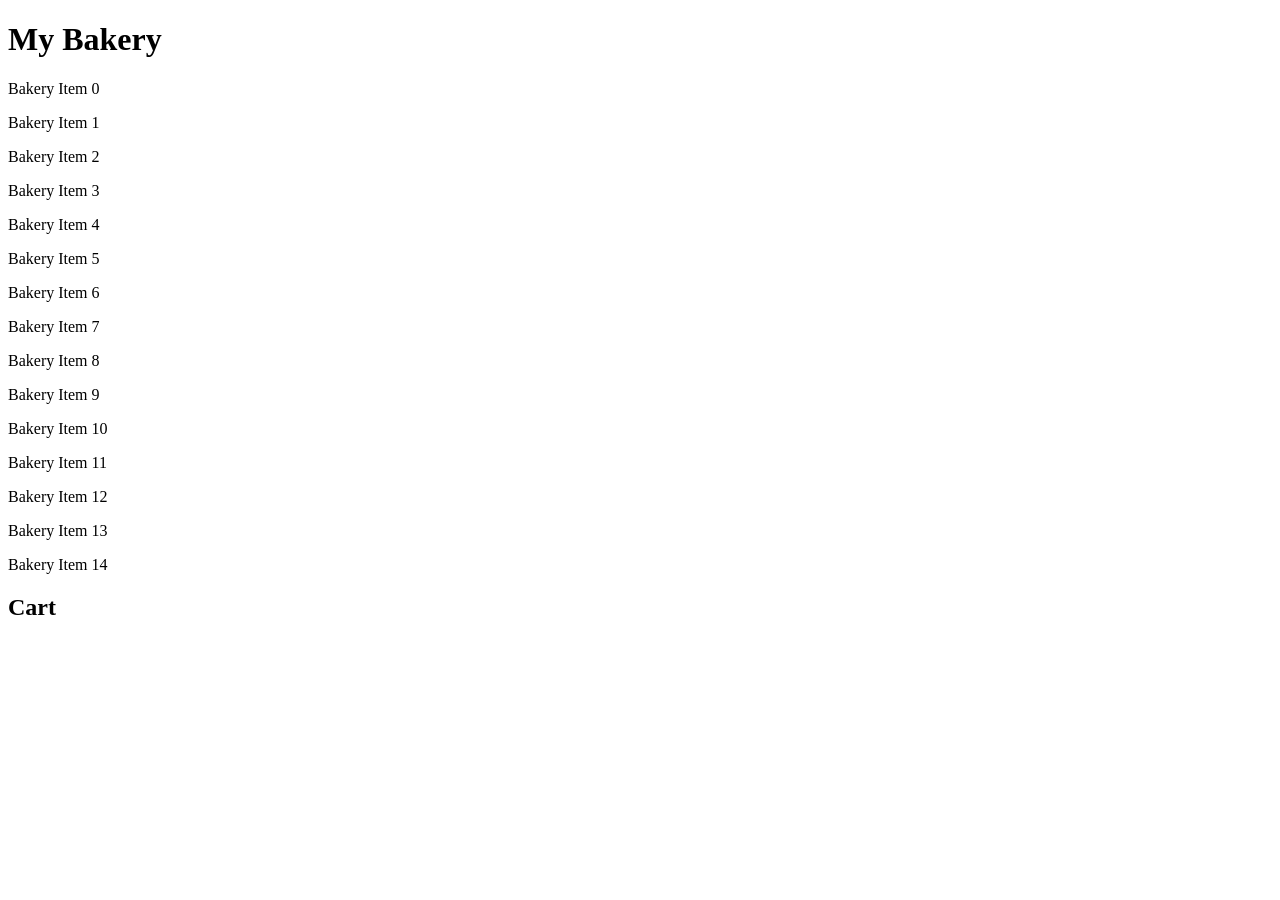
==== index.html @ ef54617f "Initialize gh-pages" ====
<!doctype html><html lang="en"><head><meta charset="utf-8"/><link rel="icon" href="./favicon.ico"/><meta name="viewport" content="width=device-width,initial-scale=1"/><meta name="theme-color" content="#000000"/><meta name="description" content="Web site created using create-react-app"/><link rel="apple-touch-icon" href="./logo192.png"/><link rel="manifest" href="./manifest.json"/><title>React App</title><script defer="defer" src="./static/js/main.7235180f.js"></script><link href="./static/css/main.e6c13ad2.css" rel="stylesheet"></head><body><noscript>You need to enable JavaScript to run this app.</noscript><div id="root"></div></body></html>
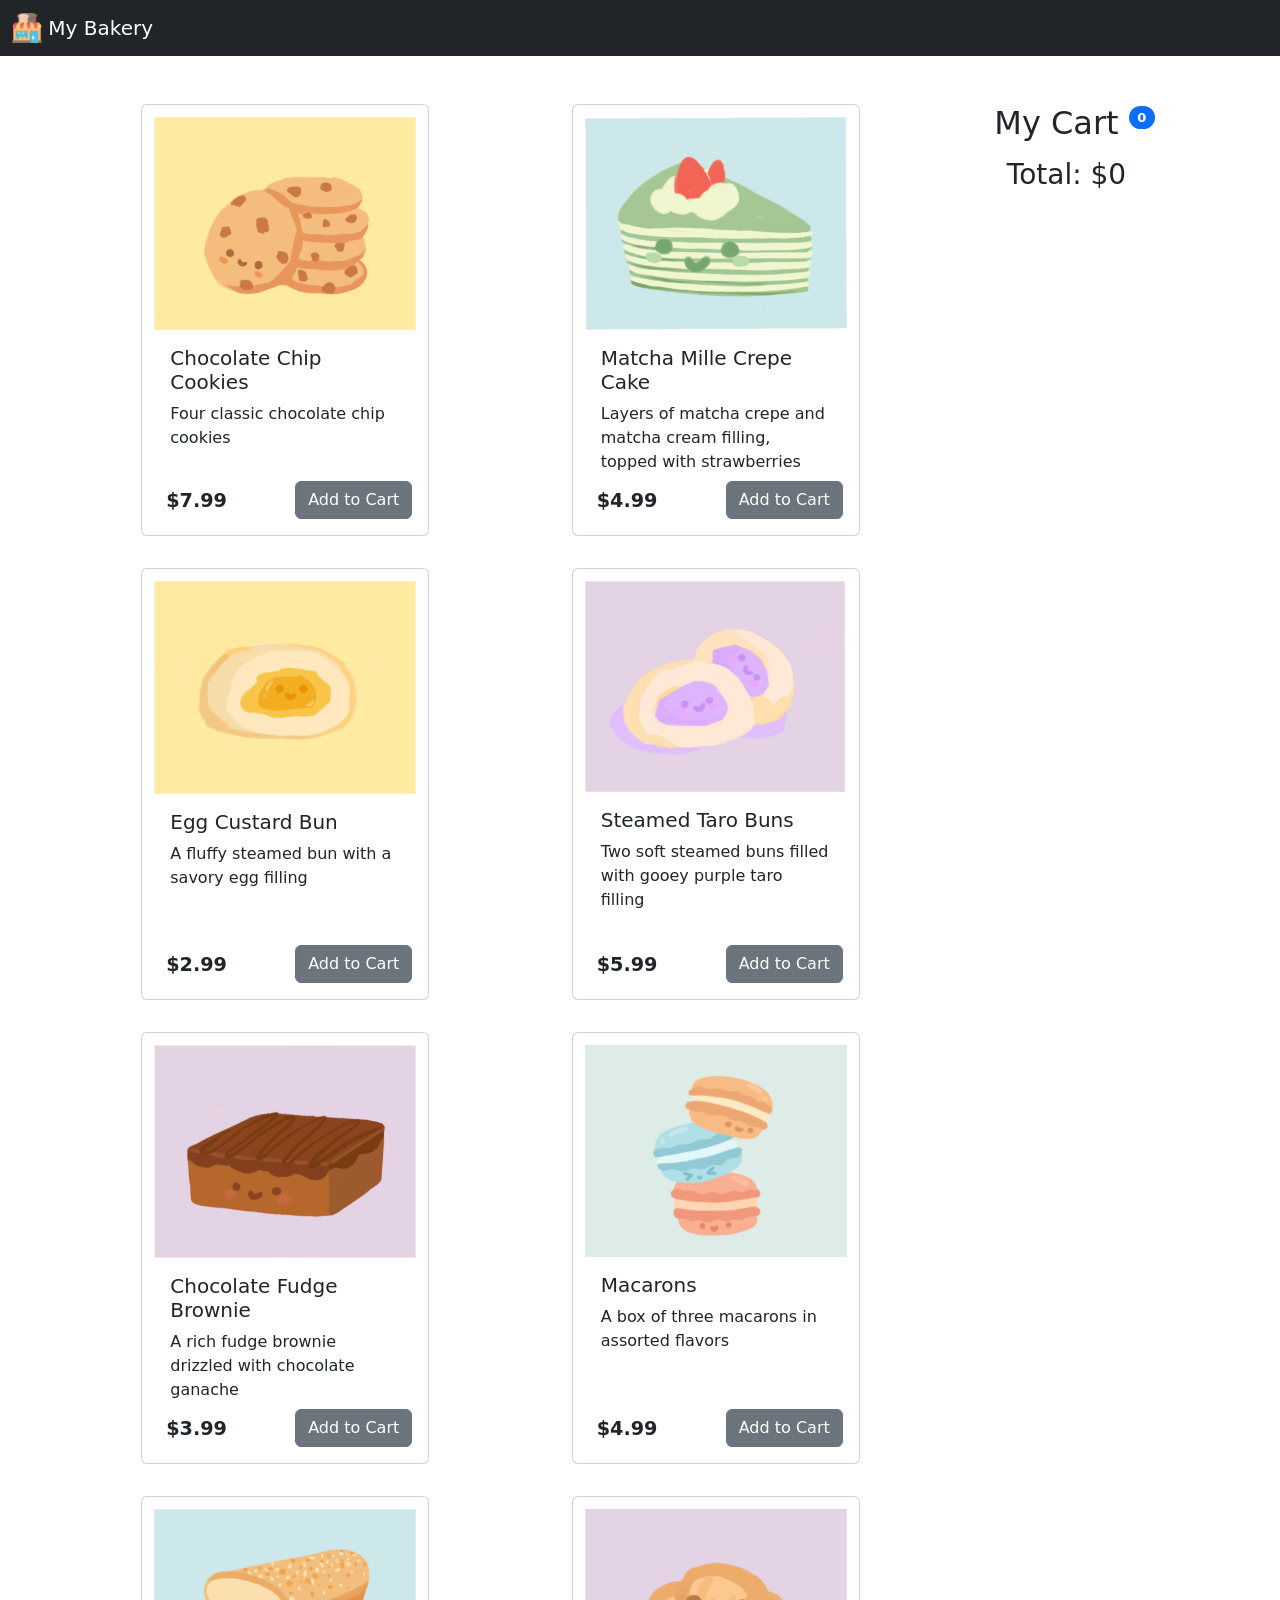
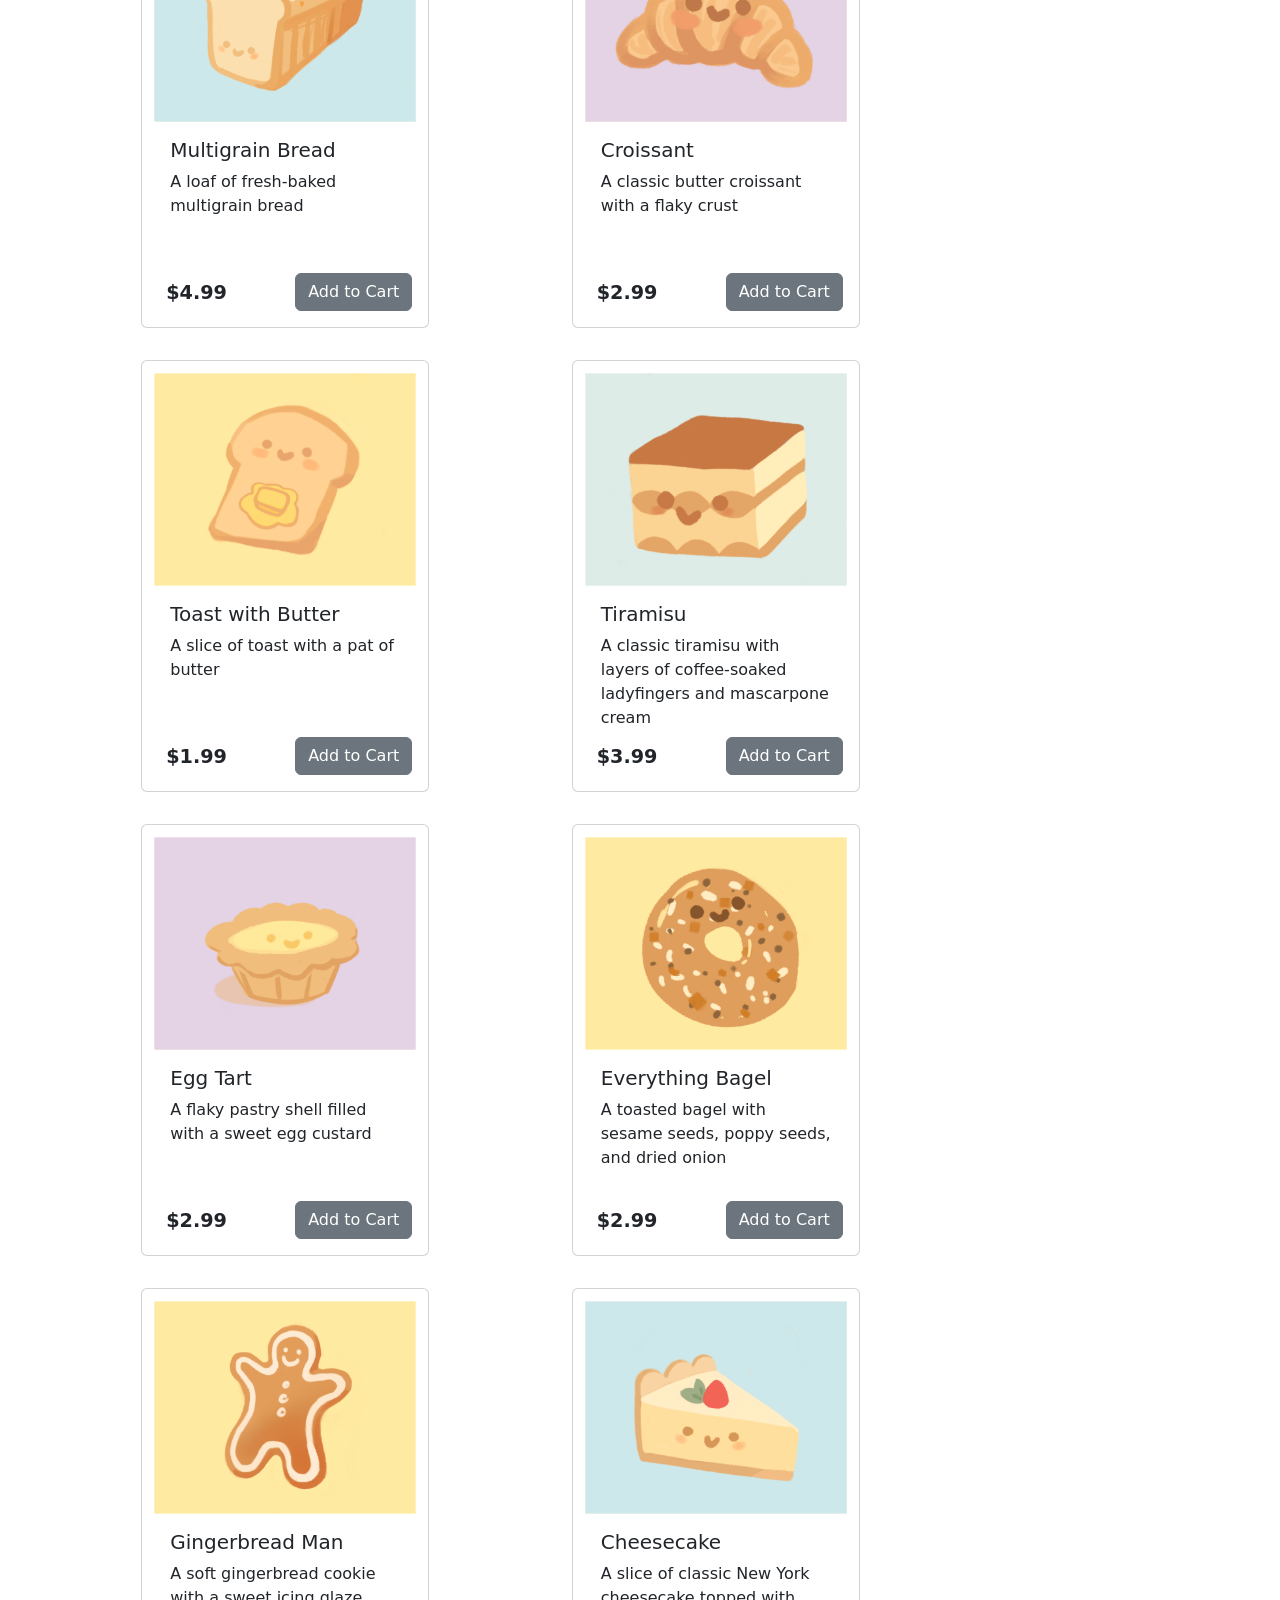
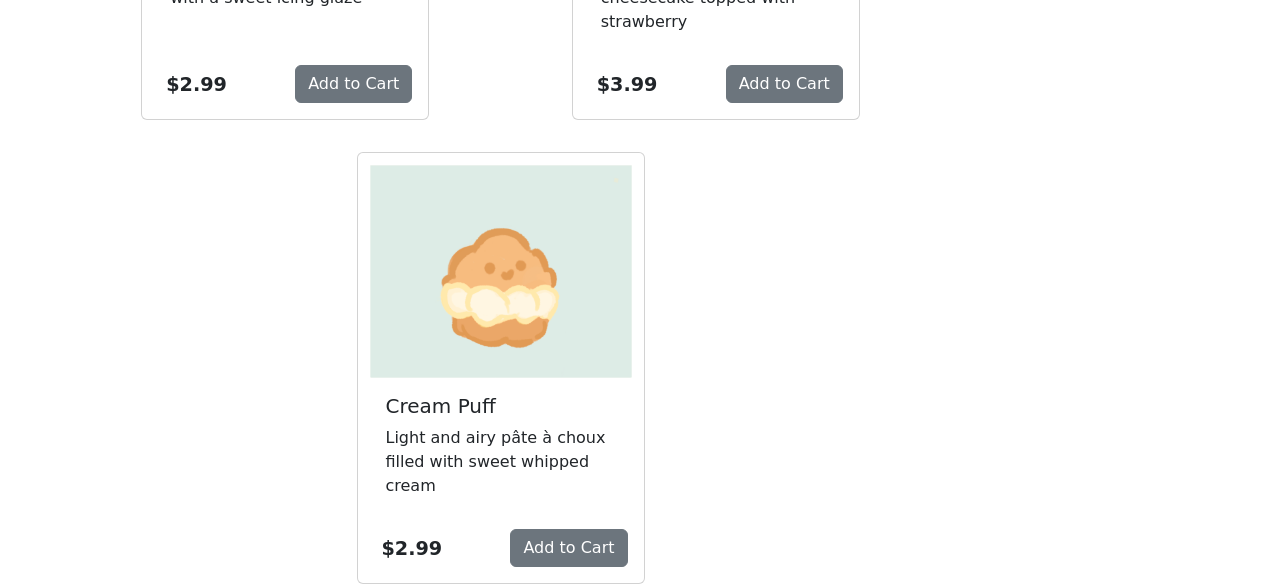
==== commit 23d5b20d: "deploy: 5f6704a28e56354af14a3b9be6ae3214b6f3c8db" ====
--- a/index.html
+++ b/index.html
@@ -1 +1 @@
-<!doctype html><html lang="en"><head><meta charset="utf-8"/><link rel="icon" href="./favicon.ico"/><meta name="viewport" content="width=device-width,initial-scale=1"/><meta name="theme-color" content="#000000"/><meta name="description" content="Web site created using create-react-app"/><link rel="apple-touch-icon" href="./logo192.png"/><link rel="manifest" href="./manifest.json"/><title>React App</title><script defer="defer" src="./static/js/main.7235180f.js"></script><link href="./static/css/main.e6c13ad2.css" rel="stylesheet"></head><body><noscript>You need to enable JavaScript to run this app.</noscript><div id="root"></div></body></html>+<!doctype html><html lang="en"><head><meta charset="utf-8"/><link rel="icon" href="./favicon.ico"/><meta name="viewport" content="width=device-width,initial-scale=1"/><meta name="theme-color" content="#000000"/><meta name="description" content="Web site created using create-react-app"/><link rel="apple-touch-icon" href="./logo192.png"/><link rel="manifest" href="./manifest.json"/><title>My Bakery</title><link href="https://cdn.jsdelivr.net/npm/bootstrap@5.2.2/dist/css/bootstrap.min.css" rel="stylesheet" integrity="sha384-Zenh87qX5JnK2Jl0vWa8Ck2rdkQ2Bzep5IDxbcnCeuOxjzrPF/et3URy9Bv1WTRi" crossorigin="anonymous"><script defer="defer" src="./static/js/main.422768b1.js"></script><link href="./static/css/main.c39e5fe2.css" rel="stylesheet"></head><body><noscript>You need to enable JavaScript to run this app.</noscript><div id="root"></div></body></html>
--- a/static/css/main.c39e5fe2.css
+++ b/static/css/main.c39e5fe2.css
@@ -0,0 +1,7 @@
+@charset "UTF-8";body{-webkit-font-smoothing:antialiased;-moz-osx-font-smoothing:grayscale;font-family:-apple-system,BlinkMacSystemFont,Segoe UI,Roboto,Oxygen,Ubuntu,Cantarell,Fira Sans,Droid Sans,Helvetica Neue,sans-serif}code{font-family:source-code-pro,Menlo,Monaco,Consolas,Courier New,monospace}.App>.container{display:flex;justify-content:space-between;margin-top:2rem}#cart-wrapper{margin-left:1rem;margin-top:1rem}#my-cart-title{margin-left:1rem;padding-bottom:.5rem}#my-cart-title,#my-cart-total{margin-top:.5rem;text-align:center}#my-cart-total{bottom:0;margin-bottom:.5rem}@media only screen and (max-width:991px){.App>.container{flex-direction:column}#cart{order:1;width:100%}#item-list{order:2;width:100%}}/*!
+ * Bootstrap  v5.2.2 (https://getbootstrap.com/)
+ * Copyright 2011-2022 The Bootstrap Authors
+ * Copyright 2011-2022 Twitter, Inc.
+ * Licensed under MIT (https://github.com/twbs/bootstrap/blob/main/LICENSE)
+ */:root{--bs-blue:#0d6efd;--bs-indigo:#6610f2;--bs-purple:#6f42c1;--bs-pink:#d63384;--bs-red:#dc3545;--bs-orange:#fd7e14;--bs-yellow:#ffc107;--bs-green:#198754;--bs-teal:#20c997;--bs-cyan:#0dcaf0;--bs-black:#000;--bs-white:#fff;--bs-gray:#6c757d;--bs-gray-dark:#343a40;--bs-gray-100:#f8f9fa;--bs-gray-200:#e9ecef;--bs-gray-300:#dee2e6;--bs-gray-400:#ced4da;--bs-gray-500:#adb5bd;--bs-gray-600:#6c757d;--bs-gray-700:#495057;--bs-gray-800:#343a40;--bs-gray-900:#212529;--bs-primary:#0d6efd;--bs-secondary:#6c757d;--bs-success:#198754;--bs-info:#0dcaf0;--bs-warning:#ffc107;--bs-danger:#dc3545;--bs-light:#f8f9fa;--bs-dark:#212529;--bs-primary-rgb:13,110,253;--bs-secondary-rgb:108,117,125;--bs-success-rgb:25,135,84;--bs-info-rgb:13,202,240;--bs-warning-rgb:255,193,7;--bs-danger-rgb:220,53,69;--bs-light-rgb:248,249,250;--bs-dark-rgb:33,37,41;--bs-white-rgb:255,255,255;--bs-black-rgb:0,0,0;--bs-body-color-rgb:33,37,41;--bs-body-bg-rgb:255,255,255;--bs-font-sans-serif:system-ui,-apple-system,"Segoe UI",Roboto,"Helvetica Neue","Noto Sans","Liberation Sans",Arial,sans-serif,"Apple Color Emoji","Segoe UI Emoji","Segoe UI Symbol","Noto Color Emoji";--bs-font-monospace:SFMono-Regular,Menlo,Monaco,Consolas,"Liberation Mono","Courier New",monospace;--bs-gradient:linear-gradient(180deg,hsla(0,0%,100%,.15),hsla(0,0%,100%,0));--bs-body-font-family:var(--bs-font-sans-serif);--bs-body-font-size:1rem;--bs-body-font-weight:400;--bs-body-line-height:1.5;--bs-body-color:#212529;--bs-body-bg:#fff;--bs-border-width:1px;--bs-border-style:solid;--bs-border-color:#dee2e6;--bs-border-color-translucent:rgba(0,0,0,.175);--bs-border-radius:0.375rem;--bs-border-radius-sm:0.25rem;--bs-border-radius-lg:0.5rem;--bs-border-radius-xl:1rem;--bs-border-radius-2xl:2rem;--bs-border-radius-pill:50rem;--bs-link-color:#0d6efd;--bs-link-hover-color:#0a58ca;--bs-code-color:#d63384;--bs-highlight-bg:#fff3cd}*,:after,:before{box-sizing:border-box}@media (prefers-reduced-motion:no-preference){:root{scroll-behavior:smooth}}body{-webkit-text-size-adjust:100%;-webkit-tap-highlight-color:transparent;background-color:#fff;background-color:var(--bs-body-bg);color:#212529;color:var(--bs-body-color);font-family:system-ui,-apple-system,Segoe UI,Roboto,Helvetica Neue,Noto Sans,Liberation Sans,Arial,sans-serif,Apple Color Emoji,Segoe UI Emoji,Segoe UI Symbol,Noto Color Emoji;font-family:var(--bs-body-font-family);font-size:1rem;font-size:var(--bs-body-font-size);font-weight:400;font-weight:var(--bs-body-font-weight);line-height:1.5;line-height:var(--bs-body-line-height);margin:0;text-align:var(--bs-body-text-align)}hr{border:0;border-top:1px solid;color:inherit;margin:1rem 0;opacity:.25}.h1,.h2,.h3,.h4,.h5,.h6,h1,h2,h3,h4,h5,h6{font-weight:500;line-height:1.2;margin-bottom:.5rem;margin-top:0}.h1,h1{font-size:calc(1.375rem + 1.5vw)}@media (min-width:1200px){.h1,h1{font-size:2.5rem}}.h2,h2{font-size:calc(1.325rem + .9vw)}@media (min-width:1200px){.h2,h2{font-size:2rem}}.h3,h3{font-size:calc(1.3rem + .6vw)}@media (min-width:1200px){.h3,h3{font-size:1.75rem}}.h4,h4{font-size:calc(1.275rem + .3vw)}@media (min-width:1200px){.h4,h4{font-size:1.5rem}}.h5,h5{font-size:1.25rem}.h6,h6{font-size:1rem}p{margin-bottom:1rem;margin-top:0}abbr[title]{cursor:help;-webkit-text-decoration:underline dotted;text-decoration:underline dotted;-webkit-text-decoration-skip-ink:none;text-decoration-skip-ink:none}address{font-style:normal;line-height:inherit;margin-bottom:1rem}ol,ul{padding-left:2rem}dl,ol,ul{margin-bottom:1rem;margin-top:0}ol ol,ol ul,ul ol,ul ul{margin-bottom:0}dt{font-weight:700}dd{margin-bottom:.5rem;margin-left:0}blockquote{margin:0 0 1rem}b,strong{font-weight:bolder}.small,small{font-size:.875em}.mark,mark{background-color:#fff3cd;background-color:var(--bs-highlight-bg);padding:.1875em}sub,sup{font-size:.75em;line-height:0;position:relative;vertical-align:initial}sub{bottom:-.25em}sup{top:-.5em}a{color:#0d6efd;color:var(--bs-link-color);text-decoration:underline}a:hover{color:#0a58ca;color:var(--bs-link-hover-color)}a:not([href]):not([class]),a:not([href]):not([class]):hover{color:inherit;text-decoration:none}code,kbd,pre,samp{font-family:SFMono-Regular,Menlo,Monaco,Consolas,Liberation Mono,Courier New,monospace;font-family:var(--bs-font-monospace);font-size:1em}pre{display:block;font-size:.875em;margin-bottom:1rem;margin-top:0;overflow:auto}pre code{color:inherit;font-size:inherit;word-break:normal}code{word-wrap:break-word;color:#d63384;color:var(--bs-code-color);font-size:.875em}a>code{color:inherit}kbd{background-color:#212529;background-color:var(--bs-body-color);border-radius:.25rem;color:#fff;color:var(--bs-body-bg);font-size:.875em;padding:.1875rem .375rem}kbd kbd{font-size:1em;padding:0}figure{margin:0 0 1rem}img,svg{vertical-align:middle}table{border-collapse:collapse;caption-side:bottom}caption{color:#6c757d;padding-bottom:.5rem;padding-top:.5rem;text-align:left}th{text-align:inherit;text-align:-webkit-match-parent}tbody,td,tfoot,th,thead,tr{border:0 solid;border-color:inherit}label{display:inline-block}button{border-radius:0}button:focus:not(:focus-visible){outline:0}button,input,optgroup,select,textarea{font-family:inherit;font-size:inherit;line-height:inherit;margin:0}button,select{text-transform:none}[role=button]{cursor:pointer}select{word-wrap:normal}select:disabled{opacity:1}[list]:not([type=date]):not([type=datetime-local]):not([type=month]):not([type=week]):not([type=time])::-webkit-calendar-picker-indicator{display:none!important}[type=button],[type=reset],[type=submit],button{-webkit-appearance:button}[type=button]:not(:disabled),[type=reset]:not(:disabled),[type=submit]:not(:disabled),button:not(:disabled){cursor:pointer}::-moz-focus-inner{border-style:none;padding:0}textarea{resize:vertical}fieldset{border:0;margin:0;min-width:0;padding:0}legend{float:left;font-size:calc(1.275rem + .3vw);line-height:inherit;margin-bottom:.5rem;padding:0;width:100%}@media (min-width:1200px){legend{font-size:1.5rem}}legend+*{clear:left}::-webkit-datetime-edit-day-field,::-webkit-datetime-edit-fields-wrapper,::-webkit-datetime-edit-hour-field,::-webkit-datetime-edit-minute,::-webkit-datetime-edit-month-field,::-webkit-datetime-edit-text,::-webkit-datetime-edit-year-field{padding:0}::-webkit-inner-spin-button{height:auto}[type=search]{-webkit-appearance:textfield;outline-offset:-2px}::-webkit-search-decoration{-webkit-appearance:none}::-webkit-color-swatch-wrapper{padding:0}::-webkit-file-upload-button{-webkit-appearance:button;font:inherit}::file-selector-button{-webkit-appearance:button;font:inherit}output{display:inline-block}iframe{border:0}summary{cursor:pointer;display:list-item}progress{vertical-align:initial}[hidden]{display:none!important}.lead{font-size:1.25rem;font-weight:300}.display-1{font-size:calc(1.625rem + 4.5vw);font-weight:300;line-height:1.2}@media (min-width:1200px){.display-1{font-size:5rem}}.display-2{font-size:calc(1.575rem + 3.9vw);font-weight:300;line-height:1.2}@media (min-width:1200px){.display-2{font-size:4.5rem}}.display-3{font-size:calc(1.525rem + 3.3vw);font-weight:300;line-height:1.2}@media (min-width:1200px){.display-3{font-size:4rem}}.display-4{font-size:calc(1.475rem + 2.7vw);font-weight:300;line-height:1.2}@media (min-width:1200px){.display-4{font-size:3.5rem}}.display-5{font-size:calc(1.425rem + 2.1vw);font-weight:300;line-height:1.2}@media (min-width:1200px){.display-5{font-size:3rem}}.display-6{font-size:calc(1.375rem + 1.5vw);font-weight:300;line-height:1.2}@media (min-width:1200px){.display-6{font-size:2.5rem}}.list-inline,.list-unstyled{list-style:none;padding-left:0}.list-inline-item{display:inline-block}.list-inline-item:not(:last-child){margin-right:.5rem}.initialism{font-size:.875em;text-transform:uppercase}.blockquote{font-size:1.25rem;margin-bottom:1rem}.blockquote>:last-child{margin-bottom:0}.blockquote-footer{color:#6c757d;font-size:.875em;margin-bottom:1rem;margin-top:-1rem}.blockquote-footer:before{content:"— "}.img-fluid,.img-thumbnail{height:auto;max-width:100%}.img-thumbnail{background-color:#fff;border:1px solid #dee2e6;border:1px solid var(--bs-border-color);border-radius:.375rem;padding:.25rem}.figure{display:inline-block}.figure-img{line-height:1;margin-bottom:.5rem}.figure-caption{color:#6c757d;font-size:.875em}.container,.container-fluid,.container-lg,.container-md,.container-sm,.container-xl,.container-xxl{--bs-gutter-x:1.5rem;--bs-gutter-y:0;margin-left:auto;margin-right:auto;padding-left:calc(var(--bs-gutter-x)*.5);padding-right:calc(var(--bs-gutter-x)*.5);width:100%}@media (min-width:576px){.container,.container-sm{max-width:540px}}@media (min-width:768px){.container,.container-md,.container-sm{max-width:720px}}@media (min-width:992px){.container,.container-lg,.container-md,.container-sm{max-width:960px}}@media (min-width:1200px){.container,.container-lg,.container-md,.container-sm,.container-xl{max-width:1140px}}@media (min-width:1400px){.container,.container-lg,.container-md,.container-sm,.container-xl,.container-xxl{max-width:1320px}}.row{--bs-gutter-x:1.5rem;--bs-gutter-y:0;display:flex;flex-wrap:wrap;margin-left:calc(var(--bs-gutter-x)*-.5);margin-right:calc(var(--bs-gutter-x)*-.5);margin-top:calc(var(--bs-gutter-y)*-1)}.row>*{flex-shrink:0;margin-top:var(--bs-gutter-y);max-width:100%;padding-left:calc(var(--bs-gutter-x)*.5);padding-right:calc(var(--bs-gutter-x)*.5);width:100%}.col{flex:1 0}.row-cols-auto>*{flex:0 0 auto;width:auto}.row-cols-1>*{flex:0 0 auto;width:100%}.row-cols-2>*{flex:0 0 auto;width:50%}.row-cols-3>*{flex:0 0 auto;width:33.3333333333%}.row-cols-4>*{flex:0 0 auto;width:25%}.row-cols-5>*{flex:0 0 auto;width:20%}.row-cols-6>*{flex:0 0 auto;width:16.6666666667%}.col-auto{flex:0 0 auto;width:auto}.col-1{flex:0 0 auto;width:8.33333333%}.col-2{flex:0 0 auto;width:16.66666667%}.col-3{flex:0 0 auto;width:25%}.col-4{flex:0 0 auto;width:33.33333333%}.col-5{flex:0 0 auto;width:41.66666667%}.col-6{flex:0 0 auto;width:50%}.col-7{flex:0 0 auto;width:58.33333333%}.col-8{flex:0 0 auto;width:66.66666667%}.col-9{flex:0 0 auto;width:75%}.col-10{flex:0 0 auto;width:83.33333333%}.col-11{flex:0 0 auto;width:91.66666667%}.col-12{flex:0 0 auto;width:100%}.offset-1{margin-left:8.33333333%}.offset-2{margin-left:16.66666667%}.offset-3{margin-left:25%}.offset-4{margin-left:33.33333333%}.offset-5{margin-left:41.66666667%}.offset-6{margin-left:50%}.offset-7{margin-left:58.33333333%}.offset-8{margin-left:66.66666667%}.offset-9{margin-left:75%}.offset-10{margin-left:83.33333333%}.offset-11{margin-left:91.66666667%}.g-0,.gx-0{--bs-gutter-x:0}.g-0,.gy-0{--bs-gutter-y:0}.g-1,.gx-1{--bs-gutter-x:0.25rem}.g-1,.gy-1{--bs-gutter-y:0.25rem}.g-2,.gx-2{--bs-gutter-x:0.5rem}.g-2,.gy-2{--bs-gutter-y:0.5rem}.g-3,.gx-3{--bs-gutter-x:1rem}.g-3,.gy-3{--bs-gutter-y:1rem}.g-4,.gx-4{--bs-gutter-x:1.5rem}.g-4,.gy-4{--bs-gutter-y:1.5rem}.g-5,.gx-5{--bs-gutter-x:3rem}.g-5,.gy-5{--bs-gutter-y:3rem}@media (min-width:576px){.col-sm{flex:1 0}.row-cols-sm-auto>*{flex:0 0 auto;width:auto}.row-cols-sm-1>*{flex:0 0 auto;width:100%}.row-cols-sm-2>*{flex:0 0 auto;width:50%}.row-cols-sm-3>*{flex:0 0 auto;width:33.3333333333%}.row-cols-sm-4>*{flex:0 0 auto;width:25%}.row-cols-sm-5>*{flex:0 0 auto;width:20%}.row-cols-sm-6>*{flex:0 0 auto;width:16.6666666667%}.col-sm-auto{flex:0 0 auto;width:auto}.col-sm-1{flex:0 0 auto;width:8.33333333%}.col-sm-2{flex:0 0 auto;width:16.66666667%}.col-sm-3{flex:0 0 auto;width:25%}.col-sm-4{flex:0 0 auto;width:33.33333333%}.col-sm-5{flex:0 0 auto;width:41.66666667%}.col-sm-6{flex:0 0 auto;width:50%}.col-sm-7{flex:0 0 auto;width:58.33333333%}.col-sm-8{flex:0 0 auto;width:66.66666667%}.col-sm-9{flex:0 0 auto;width:75%}.col-sm-10{flex:0 0 auto;width:83.33333333%}.col-sm-11{flex:0 0 auto;width:91.66666667%}.col-sm-12{flex:0 0 auto;width:100%}.offset-sm-0{margin-left:0}.offset-sm-1{margin-left:8.33333333%}.offset-sm-2{margin-left:16.66666667%}.offset-sm-3{margin-left:25%}.offset-sm-4{margin-left:33.33333333%}.offset-sm-5{margin-left:41.66666667%}.offset-sm-6{margin-left:50%}.offset-sm-7{margin-left:58.33333333%}.offset-sm-8{margin-left:66.66666667%}.offset-sm-9{margin-left:75%}.offset-sm-10{margin-left:83.33333333%}.offset-sm-11{margin-left:91.66666667%}.g-sm-0,.gx-sm-0{--bs-gutter-x:0}.g-sm-0,.gy-sm-0{--bs-gutter-y:0}.g-sm-1,.gx-sm-1{--bs-gutter-x:0.25rem}.g-sm-1,.gy-sm-1{--bs-gutter-y:0.25rem}.g-sm-2,.gx-sm-2{--bs-gutter-x:0.5rem}.g-sm-2,.gy-sm-2{--bs-gutter-y:0.5rem}.g-sm-3,.gx-sm-3{--bs-gutter-x:1rem}.g-sm-3,.gy-sm-3{--bs-gutter-y:1rem}.g-sm-4,.gx-sm-4{--bs-gutter-x:1.5rem}.g-sm-4,.gy-sm-4{--bs-gutter-y:1.5rem}.g-sm-5,.gx-sm-5{--bs-gutter-x:3rem}.g-sm-5,.gy-sm-5{--bs-gutter-y:3rem}}@media (min-width:768px){.col-md{flex:1 0}.row-cols-md-auto>*{flex:0 0 auto;width:auto}.row-cols-md-1>*{flex:0 0 auto;width:100%}.row-cols-md-2>*{flex:0 0 auto;width:50%}.row-cols-md-3>*{flex:0 0 auto;width:33.3333333333%}.row-cols-md-4>*{flex:0 0 auto;width:25%}.row-cols-md-5>*{flex:0 0 auto;width:20%}.row-cols-md-6>*{flex:0 0 auto;width:16.6666666667%}.col-md-auto{flex:0 0 auto;width:auto}.col-md-1{flex:0 0 auto;width:8.33333333%}.col-md-2{flex:0 0 auto;width:16.66666667%}.col-md-3{flex:0 0 auto;width:25%}.col-md-4{flex:0 0 auto;width:33.33333333%}.col-md-5{flex:0 0 auto;width:41.66666667%}.col-md-6{flex:0 0 auto;width:50%}.col-md-7{flex:0 0 auto;width:58.33333333%}.col-md-8{flex:0 0 auto;width:66.66666667%}.col-md-9{flex:0 0 auto;width:75%}.col-md-10{flex:0 0 auto;width:83.33333333%}.col-md-11{flex:0 0 auto;width:91.66666667%}.col-md-12{flex:0 0 auto;width:100%}.offset-md-0{margin-left:0}.offset-md-1{margin-left:8.33333333%}.offset-md-2{margin-left:16.66666667%}.offset-md-3{margin-left:25%}.offset-md-4{margin-left:33.33333333%}.offset-md-5{margin-left:41.66666667%}.offset-md-6{margin-left:50%}.offset-md-7{margin-left:58.33333333%}.offset-md-8{margin-left:66.66666667%}.offset-md-9{margin-left:75%}.offset-md-10{margin-left:83.33333333%}.offset-md-11{margin-left:91.66666667%}.g-md-0,.gx-md-0{--bs-gutter-x:0}.g-md-0,.gy-md-0{--bs-gutter-y:0}.g-md-1,.gx-md-1{--bs-gutter-x:0.25rem}.g-md-1,.gy-md-1{--bs-gutter-y:0.25rem}.g-md-2,.gx-md-2{--bs-gutter-x:0.5rem}.g-md-2,.gy-md-2{--bs-gutter-y:0.5rem}.g-md-3,.gx-md-3{--bs-gutter-x:1rem}.g-md-3,.gy-md-3{--bs-gutter-y:1rem}.g-md-4,.gx-md-4{--bs-gutter-x:1.5rem}.g-md-4,.gy-md-4{--bs-gutter-y:1.5rem}.g-md-5,.gx-md-5{--bs-gutter-x:3rem}.g-md-5,.gy-md-5{--bs-gutter-y:3rem}}@media (min-width:992px){.col-lg{flex:1 0}.row-cols-lg-auto>*{flex:0 0 auto;width:auto}.row-cols-lg-1>*{flex:0 0 auto;width:100%}.row-cols-lg-2>*{flex:0 0 auto;width:50%}.row-cols-lg-3>*{flex:0 0 auto;width:33.3333333333%}.row-cols-lg-4>*{flex:0 0 auto;width:25%}.row-cols-lg-5>*{flex:0 0 auto;width:20%}.row-cols-lg-6>*{flex:0 0 auto;width:16.6666666667%}.col-lg-auto{flex:0 0 auto;width:auto}.col-lg-1{flex:0 0 auto;width:8.33333333%}.col-lg-2{flex:0 0 auto;width:16.66666667%}.col-lg-3{flex:0 0 auto;width:25%}.col-lg-4{flex:0 0 auto;width:33.33333333%}.col-lg-5{flex:0 0 auto;width:41.66666667%}.col-lg-6{flex:0 0 auto;width:50%}.col-lg-7{flex:0 0 auto;width:58.33333333%}.col-lg-8{flex:0 0 auto;width:66.66666667%}.col-lg-9{flex:0 0 auto;width:75%}.col-lg-10{flex:0 0 auto;width:83.33333333%}.col-lg-11{flex:0 0 auto;width:91.66666667%}.col-lg-12{flex:0 0 auto;width:100%}.offset-lg-0{margin-left:0}.offset-lg-1{margin-left:8.33333333%}.offset-lg-2{margin-left:16.66666667%}.offset-lg-3{margin-left:25%}.offset-lg-4{margin-left:33.33333333%}.offset-lg-5{margin-left:41.66666667%}.offset-lg-6{margin-left:50%}.offset-lg-7{margin-left:58.33333333%}.offset-lg-8{margin-left:66.66666667%}.offset-lg-9{margin-left:75%}.offset-lg-10{margin-left:83.33333333%}.offset-lg-11{margin-left:91.66666667%}.g-lg-0,.gx-lg-0{--bs-gutter-x:0}.g-lg-0,.gy-lg-0{--bs-gutter-y:0}.g-lg-1,.gx-lg-1{--bs-gutter-x:0.25rem}.g-lg-1,.gy-lg-1{--bs-gutter-y:0.25rem}.g-lg-2,.gx-lg-2{--bs-gutter-x:0.5rem}.g-lg-2,.gy-lg-2{--bs-gutter-y:0.5rem}.g-lg-3,.gx-lg-3{--bs-gutter-x:1rem}.g-lg-3,.gy-lg-3{--bs-gutter-y:1rem}.g-lg-4,.gx-lg-4{--bs-gutter-x:1.5rem}.g-lg-4,.gy-lg-4{--bs-gutter-y:1.5rem}.g-lg-5,.gx-lg-5{--bs-gutter-x:3rem}.g-lg-5,.gy-lg-5{--bs-gutter-y:3rem}}@media (min-width:1200px){.col-xl{flex:1 0}.row-cols-xl-auto>*{flex:0 0 auto;width:auto}.row-cols-xl-1>*{flex:0 0 auto;width:100%}.row-cols-xl-2>*{flex:0 0 auto;width:50%}.row-cols-xl-3>*{flex:0 0 auto;width:33.3333333333%}.row-cols-xl-4>*{flex:0 0 auto;width:25%}.row-cols-xl-5>*{flex:0 0 auto;width:20%}.row-cols-xl-6>*{flex:0 0 auto;width:16.6666666667%}.col-xl-auto{flex:0 0 auto;width:auto}.col-xl-1{flex:0 0 auto;width:8.33333333%}.col-xl-2{flex:0 0 auto;width:16.66666667%}.col-xl-3{flex:0 0 auto;width:25%}.col-xl-4{flex:0 0 auto;width:33.33333333%}.col-xl-5{flex:0 0 auto;width:41.66666667%}.col-xl-6{flex:0 0 auto;width:50%}.col-xl-7{flex:0 0 auto;width:58.33333333%}.col-xl-8{flex:0 0 auto;width:66.66666667%}.col-xl-9{flex:0 0 auto;width:75%}.col-xl-10{flex:0 0 auto;width:83.33333333%}.col-xl-11{flex:0 0 auto;width:91.66666667%}.col-xl-12{flex:0 0 auto;width:100%}.offset-xl-0{margin-left:0}.offset-xl-1{margin-left:8.33333333%}.offset-xl-2{margin-left:16.66666667%}.offset-xl-3{margin-left:25%}.offset-xl-4{margin-left:33.33333333%}.offset-xl-5{margin-left:41.66666667%}.offset-xl-6{margin-left:50%}.offset-xl-7{margin-left:58.33333333%}.offset-xl-8{margin-left:66.66666667%}.offset-xl-9{margin-left:75%}.offset-xl-10{margin-left:83.33333333%}.offset-xl-11{margin-left:91.66666667%}.g-xl-0,.gx-xl-0{--bs-gutter-x:0}.g-xl-0,.gy-xl-0{--bs-gutter-y:0}.g-xl-1,.gx-xl-1{--bs-gutter-x:0.25rem}.g-xl-1,.gy-xl-1{--bs-gutter-y:0.25rem}.g-xl-2,.gx-xl-2{--bs-gutter-x:0.5rem}.g-xl-2,.gy-xl-2{--bs-gutter-y:0.5rem}.g-xl-3,.gx-xl-3{--bs-gutter-x:1rem}.g-xl-3,.gy-xl-3{--bs-gutter-y:1rem}.g-xl-4,.gx-xl-4{--bs-gutter-x:1.5rem}.g-xl-4,.gy-xl-4{--bs-gutter-y:1.5rem}.g-xl-5,.gx-xl-5{--bs-gutter-x:3rem}.g-xl-5,.gy-xl-5{--bs-gutter-y:3rem}}@media (min-width:1400px){.col-xxl{flex:1 0}.row-cols-xxl-auto>*{flex:0 0 auto;width:auto}.row-cols-xxl-1>*{flex:0 0 auto;width:100%}.row-cols-xxl-2>*{flex:0 0 auto;width:50%}.row-cols-xxl-3>*{flex:0 0 auto;width:33.3333333333%}.row-cols-xxl-4>*{flex:0 0 auto;width:25%}.row-cols-xxl-5>*{flex:0 0 auto;width:20%}.row-cols-xxl-6>*{flex:0 0 auto;width:16.6666666667%}.col-xxl-auto{flex:0 0 auto;width:auto}.col-xxl-1{flex:0 0 auto;width:8.33333333%}.col-xxl-2{flex:0 0 auto;width:16.66666667%}.col-xxl-3{flex:0 0 auto;width:25%}.col-xxl-4{flex:0 0 auto;width:33.33333333%}.col-xxl-5{flex:0 0 auto;width:41.66666667%}.col-xxl-6{flex:0 0 auto;width:50%}.col-xxl-7{flex:0 0 auto;width:58.33333333%}.col-xxl-8{flex:0 0 auto;width:66.66666667%}.col-xxl-9{flex:0 0 auto;width:75%}.col-xxl-10{flex:0 0 auto;width:83.33333333%}.col-xxl-11{flex:0 0 auto;width:91.66666667%}.col-xxl-12{flex:0 0 auto;width:100%}.offset-xxl-0{margin-left:0}.offset-xxl-1{margin-left:8.33333333%}.offset-xxl-2{margin-left:16.66666667%}.offset-xxl-3{margin-left:25%}.offset-xxl-4{margin-left:33.33333333%}.offset-xxl-5{margin-left:41.66666667%}.offset-xxl-6{margin-left:50%}.offset-xxl-7{margin-left:58.33333333%}.offset-xxl-8{margin-left:66.66666667%}.offset-xxl-9{margin-left:75%}.offset-xxl-10{margin-left:83.33333333%}.offset-xxl-11{margin-left:91.66666667%}.g-xxl-0,.gx-xxl-0{--bs-gutter-x:0}.g-xxl-0,.gy-xxl-0{--bs-gutter-y:0}.g-xxl-1,.gx-xxl-1{--bs-gutter-x:0.25rem}.g-xxl-1,.gy-xxl-1{--bs-gutter-y:0.25rem}.g-xxl-2,.gx-xxl-2{--bs-gutter-x:0.5rem}.g-xxl-2,.gy-xxl-2{--bs-gutter-y:0.5rem}.g-xxl-3,.gx-xxl-3{--bs-gutter-x:1rem}.g-xxl-3,.gy-xxl-3{--bs-gutter-y:1rem}.g-xxl-4,.gx-xxl-4{--bs-gutter-x:1.5rem}.g-xxl-4,.gy-xxl-4{--bs-gutter-y:1.5rem}.g-xxl-5,.gx-xxl-5{--bs-gutter-x:3rem}.g-xxl-5,.gy-xxl-5{--bs-gutter-y:3rem}}.table{--bs-table-color:var(--bs-body-color);--bs-table-bg:transparent;--bs-table-border-color:var(--bs-border-color);--bs-table-accent-bg:transparent;--bs-table-striped-color:var(--bs-body-color);--bs-table-striped-bg:rgba(0,0,0,.05);--bs-table-active-color:var(--bs-body-color);--bs-table-active-bg:rgba(0,0,0,.1);--bs-table-hover-color:var(--bs-body-color);--bs-table-hover-bg:rgba(0,0,0,.075);border-color:var(--bs-table-border-color);color:var(--bs-table-color);margin-bottom:1rem;vertical-align:top;width:100%}.table>:not(caption)>*>*{background-color:var(--bs-table-bg);border-bottom-width:1px;box-shadow:inset 0 0 0 9999px var(--bs-table-accent-bg);padding:.5rem}.table>tbody{vertical-align:inherit}.table>thead{vertical-align:bottom}.table-group-divider{border-top:2px solid}.caption-top{caption-side:top}.table-sm>:not(caption)>*>*{padding:.25rem}.table-bordered>:not(caption)>*{border-width:1px 0}.table-bordered>:not(caption)>*>*{border-width:0 1px}.table-borderless>:not(caption)>*>*{border-bottom-width:0}.table-borderless>:not(:first-child){border-top-width:0}.table-striped-columns>:not(caption)>tr>:nth-child(2n),.table-striped>tbody>tr:nth-of-type(odd)>*{--bs-table-accent-bg:var(--bs-table-striped-bg);color:var(--bs-table-striped-color)}.table-active{--bs-table-accent-bg:var(--bs-table-active-bg);color:var(--bs-table-active-color)}.table-hover>tbody>tr:hover>*{--bs-table-accent-bg:var(--bs-table-hover-bg);color:var(--bs-table-hover-color)}.table-primary{--bs-table-color:#000;--bs-table-bg:#cfe2ff;--bs-table-border-color:#bacbe6;--bs-table-striped-bg:#c5d7f2;--bs-table-striped-color:#000;--bs-table-active-bg:#bacbe6;--bs-table-active-color:#000;--bs-table-hover-bg:#bfd1ec;--bs-table-hover-color:#000}.table-primary,.table-secondary{border-color:var(--bs-table-border-color);color:var(--bs-table-color)}.table-secondary{--bs-table-color:#000;--bs-table-bg:#e2e3e5;--bs-table-border-color:#cbccce;--bs-table-striped-bg:#d7d8da;--bs-table-striped-color:#000;--bs-table-active-bg:#cbccce;--bs-table-active-color:#000;--bs-table-hover-bg:#d1d2d4;--bs-table-hover-color:#000}.table-success{--bs-table-color:#000;--bs-table-bg:#d1e7dd;--bs-table-border-color:#bcd0c7;--bs-table-striped-bg:#c7dbd2;--bs-table-striped-color:#000;--bs-table-active-bg:#bcd0c7;--bs-table-active-color:#000;--bs-table-hover-bg:#c1d6cc;--bs-table-hover-color:#000}.table-info,.table-success{border-color:var(--bs-table-border-color);color:var(--bs-table-color)}.table-info{--bs-table-color:#000;--bs-table-bg:#cff4fc;--bs-table-border-color:#badce3;--bs-table-striped-bg:#c5e8ef;--bs-table-striped-color:#000;--bs-table-active-bg:#badce3;--bs-table-active-color:#000;--bs-table-hover-bg:#bfe2e9;--bs-table-hover-color:#000}.table-warning{--bs-table-color:#000;--bs-table-bg:#fff3cd;--bs-table-border-color:#e6dbb9;--bs-table-striped-bg:#f2e7c3;--bs-table-striped-color:#000;--bs-table-active-bg:#e6dbb9;--bs-table-active-color:#000;--bs-table-hover-bg:#ece1be;--bs-table-hover-color:#000}.table-danger,.table-warning{border-color:var(--bs-table-border-color);color:var(--bs-table-color)}.table-danger{--bs-table-color:#000;--bs-table-bg:#f8d7da;--bs-table-border-color:#dfc2c4;--bs-table-striped-bg:#eccccf;--bs-table-striped-color:#000;--bs-table-active-bg:#dfc2c4;--bs-table-active-color:#000;--bs-table-hover-bg:#e5c7ca;--bs-table-hover-color:#000}.table-light{--bs-table-color:#000;--bs-table-bg:#f8f9fa;--bs-table-border-color:#dfe0e1;--bs-table-striped-bg:#ecedee;--bs-table-striped-color:#000;--bs-table-active-bg:#dfe0e1;--bs-table-active-color:#000;--bs-table-hover-bg:#e5e6e7;--bs-table-hover-color:#000}.table-dark,.table-light{border-color:var(--bs-table-border-color);color:var(--bs-table-color)}.table-dark{--bs-table-color:#fff;--bs-table-bg:#212529;--bs-table-border-color:#373b3e;--bs-table-striped-bg:#2c3034;--bs-table-striped-color:#fff;--bs-table-active-bg:#373b3e;--bs-table-active-color:#fff;--bs-table-hover-bg:#323539;--bs-table-hover-color:#fff}.table-responsive{-webkit-overflow-scrolling:touch;overflow-x:auto}@media (max-width:575.98px){.table-responsive-sm{-webkit-overflow-scrolling:touch;overflow-x:auto}}@media (max-width:767.98px){.table-responsive-md{-webkit-overflow-scrolling:touch;overflow-x:auto}}@media (max-width:991.98px){.table-responsive-lg{-webkit-overflow-scrolling:touch;overflow-x:auto}}@media (max-width:1199.98px){.table-responsive-xl{-webkit-overflow-scrolling:touch;overflow-x:auto}}@media (max-width:1399.98px){.table-responsive-xxl{-webkit-overflow-scrolling:touch;overflow-x:auto}}.form-label{margin-bottom:.5rem}.col-form-label{font-size:inherit;line-height:1.5;margin-bottom:0;padding-bottom:calc(.375rem + 1px);padding-top:calc(.375rem + 1px)}.col-form-label-lg{font-size:1.25rem;padding-bottom:calc(.5rem + 1px);padding-top:calc(.5rem + 1px)}.col-form-label-sm{font-size:.875rem;padding-bottom:calc(.25rem + 1px);padding-top:calc(.25rem + 1px)}.form-text{color:#6c757d;font-size:.875em;margin-top:.25rem}.form-control{-webkit-appearance:none;appearance:none;background-clip:padding-box;background-color:#fff;border:1px solid #ced4da;border-radius:.375rem;color:#212529;display:block;font-size:1rem;font-weight:400;line-height:1.5;padding:.375rem .75rem;transition:border-color .15s ease-in-out,box-shadow .15s ease-in-out;width:100%}@media (prefers-reduced-motion:reduce){.form-control{transition:none}}.form-control[type=file]{overflow:hidden}.form-control[type=file]:not(:disabled):not([readonly]){cursor:pointer}.form-control:focus{background-color:#fff;border-color:#86b7fe;box-shadow:0 0 0 .25rem rgba(13,110,253,.25);color:#212529;outline:0}.form-control::-webkit-date-and-time-value{height:1.5em}.form-control::-webkit-input-placeholder{color:#6c757d;opacity:1}.form-control::placeholder{color:#6c757d;opacity:1}.form-control:disabled{background-color:#e9ecef;opacity:1}.form-control::-webkit-file-upload-button{-webkit-margin-end:.75rem;background-color:#e9ecef;border:0 solid;border-color:inherit;border-inline-end-width:1px;border-radius:0;color:#212529;margin:-.375rem -.75rem;margin-inline-end:.75rem;padding:.375rem .75rem;pointer-events:none;-webkit-transition:color .15s ease-in-out,background-color .15s ease-in-out,border-color .15s ease-in-out,box-shadow .15s ease-in-out;transition:color .15s ease-in-out,background-color .15s ease-in-out,border-color .15s ease-in-out,box-shadow .15s ease-in-out}.form-control::file-selector-button{-webkit-margin-end:.75rem;background-color:#e9ecef;border:0 solid;border-color:inherit;border-inline-end-width:1px;border-radius:0;color:#212529;margin:-.375rem -.75rem;margin-inline-end:.75rem;padding:.375rem .75rem;pointer-events:none;transition:color .15s ease-in-out,background-color .15s ease-in-out,border-color .15s ease-in-out,box-shadow .15s ease-in-out}@media (prefers-reduced-motion:reduce){.form-control::-webkit-file-upload-button{-webkit-transition:none;transition:none}.form-control::file-selector-button{transition:none}}.form-control:hover:not(:disabled):not([readonly])::-webkit-file-upload-button{background-color:#dde0e3}.form-control:hover:not(:disabled):not([readonly])::file-selector-button{background-color:#dde0e3}.form-control-plaintext{background-color:initial;border:solid transparent;border-width:1px 0;color:#212529;display:block;line-height:1.5;margin-bottom:0;padding:.375rem 0;width:100%}.form-control-plaintext:focus{outline:0}.form-control-plaintext.form-control-lg,.form-control-plaintext.form-control-sm{padding-left:0;padding-right:0}.form-control-sm{border-radius:.25rem;font-size:.875rem;min-height:calc(1.5em + .5rem + 2px);padding:.25rem .5rem}.form-control-sm::-webkit-file-upload-button{-webkit-margin-end:.5rem;margin:-.25rem -.5rem;margin-inline-end:.5rem;padding:.25rem .5rem}.form-control-sm::file-selector-button{-webkit-margin-end:.5rem;margin:-.25rem -.5rem;margin-inline-end:.5rem;padding:.25rem .5rem}.form-control-lg{border-radius:.5rem;font-size:1.25rem;min-height:calc(1.5em + 1rem + 2px);padding:.5rem 1rem}.form-control-lg::-webkit-file-upload-button{-webkit-margin-end:1rem;margin:-.5rem -1rem;margin-inline-end:1rem;padding:.5rem 1rem}.form-control-lg::file-selector-button{-webkit-margin-end:1rem;margin:-.5rem -1rem;margin-inline-end:1rem;padding:.5rem 1rem}textarea.form-control{min-height:calc(1.5em + .75rem + 2px)}textarea.form-control-sm{min-height:calc(1.5em + .5rem + 2px)}textarea.form-control-lg{min-height:calc(1.5em + 1rem + 2px)}.form-control-color{height:calc(1.5em + .75rem + 2px);padding:.375rem;width:3rem}.form-control-color:not(:disabled):not([readonly]){cursor:pointer}.form-control-color::-moz-color-swatch{border:0!important;border-radius:.375rem}.form-control-color::-webkit-color-swatch{border-radius:.375rem}.form-control-color.form-control-sm{height:calc(1.5em + .5rem + 2px)}.form-control-color.form-control-lg{height:calc(1.5em + 1rem + 2px)}.form-select{-moz-padding-start:calc(.75rem - 3px);-webkit-appearance:none;appearance:none;background-color:#fff;background-image:url("data:image/svg+xml;charset=utf-8,%3Csvg xmlns='http://www.w3.org/2000/svg' viewBox='0 0 16 16'%3E%3Cpath fill='none' stroke='%23343a40' stroke-linecap='round' stroke-linejoin='round' stroke-width='2' d='m2 5 6 6 6-6'/%3E%3C/svg%3E");background-position:right .75rem center;background-repeat:no-repeat;background-size:16px 12px;border:1px solid #ced4da;border-radius:.375rem;color:#212529;display:block;font-size:1rem;font-weight:400;line-height:1.5;padding:.375rem 2.25rem .375rem .75rem;transition:border-color .15s ease-in-out,box-shadow .15s ease-in-out;width:100%}@media (prefers-reduced-motion:reduce){.form-select{transition:none}}.form-select:focus{border-color:#86b7fe;box-shadow:0 0 0 .25rem rgba(13,110,253,.25);outline:0}.form-select[multiple],.form-select[size]:not([size="1"]){background-image:none;padding-right:.75rem}.form-select:disabled{background-color:#e9ecef}.form-select:-moz-focusring{color:transparent;text-shadow:0 0 0 #212529}.form-select-sm{border-radius:.25rem;font-size:.875rem;padding-bottom:.25rem;padding-left:.5rem;padding-top:.25rem}.form-select-lg{border-radius:.5rem;font-size:1.25rem;padding-bottom:.5rem;padding-left:1rem;padding-top:.5rem}.form-check{display:block;margin-bottom:.125rem;min-height:1.5rem;padding-left:1.5em}.form-check .form-check-input{float:left;margin-left:-1.5em}.form-check-reverse{padding-left:0;padding-right:1.5em;text-align:right}.form-check-reverse .form-check-input{float:right;margin-left:0;margin-right:-1.5em}.form-check-input{-webkit-appearance:none;appearance:none;background-color:#fff;background-position:50%;background-repeat:no-repeat;background-size:contain;border:1px solid rgba(0,0,0,.25);height:1em;margin-top:.25em;-webkit-print-color-adjust:exact;print-color-adjust:exact;vertical-align:top;width:1em}.form-check-input[type=checkbox]{border-radius:.25em}.form-check-input[type=radio]{border-radius:50%}.form-check-input:active{-webkit-filter:brightness(90%);filter:brightness(90%)}.form-check-input:focus{border-color:#86b7fe;box-shadow:0 0 0 .25rem rgba(13,110,253,.25);outline:0}.form-check-input:checked{background-color:#0d6efd;border-color:#0d6efd}.form-check-input:checked[type=checkbox]{background-image:url("data:image/svg+xml;charset=utf-8,%3Csvg xmlns='http://www.w3.org/2000/svg' viewBox='0 0 20 20'%3E%3Cpath fill='none' stroke='%23fff' stroke-linecap='round' stroke-linejoin='round' stroke-width='3' d='m6 10 3 3 6-6'/%3E%3C/svg%3E")}.form-check-input:checked[type=radio]{background-image:url("data:image/svg+xml;charset=utf-8,%3Csvg xmlns='http://www.w3.org/2000/svg' viewBox='-4 -4 8 8'%3E%3Ccircle r='2' fill='%23fff'/%3E%3C/svg%3E")}.form-check-input[type=checkbox]:indeterminate{background-color:#0d6efd;background-image:url("data:image/svg+xml;charset=utf-8,%3Csvg xmlns='http://www.w3.org/2000/svg' viewBox='0 0 20 20'%3E%3Cpath fill='none' stroke='%23fff' stroke-linecap='round' stroke-linejoin='round' stroke-width='3' d='M6 10h8'/%3E%3C/svg%3E");border-color:#0d6efd}.form-check-input:disabled{-webkit-filter:none;filter:none;opacity:.5;pointer-events:none}.form-check-input:disabled~.form-check-label,.form-check-input[disabled]~.form-check-label{cursor:default;opacity:.5}.form-switch{padding-left:2.5em}.form-switch .form-check-input{background-image:url("data:image/svg+xml;charset=utf-8,%3Csvg xmlns='http://www.w3.org/2000/svg' viewBox='-4 -4 8 8'%3E%3Ccircle r='3' fill='rgba(0, 0, 0, 0.25)'/%3E%3C/svg%3E");background-position:0;border-radius:2em;margin-left:-2.5em;transition:background-position .15s ease-in-out;width:2em}@media (prefers-reduced-motion:reduce){.form-switch .form-check-input{transition:none}}.form-switch .form-check-input:focus{background-image:url("data:image/svg+xml;charset=utf-8,%3Csvg xmlns='http://www.w3.org/2000/svg' viewBox='-4 -4 8 8'%3E%3Ccircle r='3' fill='%2386b7fe'/%3E%3C/svg%3E")}.form-switch .form-check-input:checked{background-image:url("data:image/svg+xml;charset=utf-8,%3Csvg xmlns='http://www.w3.org/2000/svg' viewBox='-4 -4 8 8'%3E%3Ccircle r='3' fill='%23fff'/%3E%3C/svg%3E");background-position:100%}.form-switch.form-check-reverse{padding-left:0;padding-right:2.5em}.form-switch.form-check-reverse .form-check-input{margin-left:0;margin-right:-2.5em}.form-check-inline{display:inline-block;margin-right:1rem}.btn-check{clip:rect(0,0,0,0);pointer-events:none;position:absolute}.btn-check:disabled+.btn,.btn-check[disabled]+.btn{-webkit-filter:none;filter:none;opacity:.65;pointer-events:none}.form-range{-webkit-appearance:none;appearance:none;background-color:initial;height:1.5rem;padding:0;width:100%}.form-range:focus{outline:0}.form-range:focus::-webkit-slider-thumb{box-shadow:0 0 0 1px #fff,0 0 0 .25rem rgba(13,110,253,.25)}.form-range:focus::-moz-range-thumb{box-shadow:0 0 0 1px #fff,0 0 0 .25rem rgba(13,110,253,.25)}.form-range::-moz-focus-outer{border:0}.form-range::-webkit-slider-thumb{-webkit-appearance:none;appearance:none;background-color:#0d6efd;border:0;border-radius:1rem;height:1rem;margin-top:-.25rem;-webkit-transition:background-color .15s ease-in-out,border-color .15s ease-in-out,box-shadow .15s ease-in-out;transition:background-color .15s ease-in-out,border-color .15s ease-in-out,box-shadow .15s ease-in-out;width:1rem}@media (prefers-reduced-motion:reduce){.form-range::-webkit-slider-thumb{-webkit-transition:none;transition:none}}.form-range::-webkit-slider-thumb:active{background-color:#b6d4fe}.form-range::-webkit-slider-runnable-track{background-color:#dee2e6;border-color:transparent;border-radius:1rem;color:transparent;cursor:pointer;height:.5rem;width:100%}.form-range::-moz-range-thumb{appearance:none;background-color:#0d6efd;border:0;border-radius:1rem;height:1rem;-moz-transition:background-color .15s ease-in-out,border-color .15s ease-in-out,box-shadow .15s ease-in-out;transition:background-color .15s ease-in-out,border-color .15s ease-in-out,box-shadow .15s ease-in-out;width:1rem}@media (prefers-reduced-motion:reduce){.form-range::-moz-range-thumb{-moz-transition:none;transition:none}}.form-range::-moz-range-thumb:active{background-color:#b6d4fe}.form-range::-moz-range-track{background-color:#dee2e6;border-color:transparent;border-radius:1rem;color:transparent;cursor:pointer;height:.5rem;width:100%}.form-range:disabled{pointer-events:none}.form-range:disabled::-webkit-slider-thumb{background-color:#adb5bd}.form-range:disabled::-moz-range-thumb{background-color:#adb5bd}.form-floating{position:relative}.form-floating>.form-control,.form-floating>.form-control-plaintext,.form-floating>.form-select{height:calc(3.5rem + 2px);line-height:1.25}.form-floating>label{border:1px solid transparent;height:100%;left:0;overflow:hidden;padding:1rem .75rem;pointer-events:none;position:absolute;text-align:start;text-overflow:ellipsis;top:0;-webkit-transform-origin:0 0;transform-origin:0 0;transition:opacity .1s ease-in-out,-webkit-transform .1s ease-in-out;transition:opacity .1s ease-in-out,transform .1s ease-in-out;transition:opacity .1s ease-in-out,transform .1s ease-in-out,-webkit-transform .1s ease-in-out;white-space:nowrap;width:100%}@media (prefers-reduced-motion:reduce){.form-floating>label{transition:none}}.form-floating>.form-control,.form-floating>.form-control-plaintext{padding:1rem .75rem}.form-floating>.form-control-plaintext::-webkit-input-placeholder,.form-floating>.form-control::-webkit-input-placeholder{color:transparent}.form-floating>.form-control-plaintext::placeholder,.form-floating>.form-control::placeholder{color:transparent}.form-floating>.form-control-plaintext:focus,.form-floating>.form-control-plaintext:not(:placeholder-shown),.form-floating>.form-control:focus,.form-floating>.form-control:not(:placeholder-shown){padding-bottom:.625rem;padding-top:1.625rem}.form-floating>.form-control-plaintext:-webkit-autofill,.form-floating>.form-control:-webkit-autofill{padding-bottom:.625rem;padding-top:1.625rem}.form-floating>.form-select{padding-bottom:.625rem;padding-top:1.625rem}.form-floating>.form-control-plaintext~label,.form-floating>.form-control:focus~label,.form-floating>.form-control:not(:placeholder-shown)~label,.form-floating>.form-select~label{opacity:.65;-webkit-transform:scale(.85) translateY(-.5rem) translateX(.15rem);transform:scale(.85) translateY(-.5rem) translateX(.15rem)}.form-floating>.form-control:-webkit-autofill~label{opacity:.65;-webkit-transform:scale(.85) translateY(-.5rem) translateX(.15rem);transform:scale(.85) translateY(-.5rem) translateX(.15rem)}.form-floating>.form-control-plaintext~label{border-width:1px 0}.input-group{align-items:stretch;display:flex;flex-wrap:wrap;position:relative;width:100%}.input-group>.form-control,.input-group>.form-floating,.input-group>.form-select{flex:1 1 auto;min-width:0;position:relative;width:1%}.input-group>.form-control:focus,.input-group>.form-floating:focus-within,.input-group>.form-select:focus{z-index:5}.input-group .btn{position:relative;z-index:2}.input-group .btn:focus{z-index:5}.input-group-text{align-items:center;background-color:#e9ecef;border:1px solid #ced4da;border-radius:.375rem;color:#212529;display:flex;font-size:1rem;font-weight:400;line-height:1.5;padding:.375rem .75rem;text-align:center;white-space:nowrap}.input-group-lg>.btn,.input-group-lg>.form-control,.input-group-lg>.form-select,.input-group-lg>.input-group-text{border-radius:.5rem;font-size:1.25rem;padding:.5rem 1rem}.input-group-sm>.btn,.input-group-sm>.form-control,.input-group-sm>.form-select,.input-group-sm>.input-group-text{border-radius:.25rem;font-size:.875rem;padding:.25rem .5rem}.input-group-lg>.form-select,.input-group-sm>.form-select{padding-right:3rem}.input-group.has-validation>.dropdown-toggle:nth-last-child(n+4),.input-group.has-validation>.form-floating:nth-last-child(n+3)>.form-control,.input-group.has-validation>.form-floating:nth-last-child(n+3)>.form-select,.input-group.has-validation>:nth-last-child(n+3):not(.dropdown-toggle):not(.dropdown-menu):not(.form-floating),.input-group:not(.has-validation)>.dropdown-toggle:nth-last-child(n+3),.input-group:not(.has-validation)>.form-floating:not(:last-child)>.form-control,.input-group:not(.has-validation)>.form-floating:not(:last-child)>.form-select,.input-group:not(.has-validation)>:not(:last-child):not(.dropdown-toggle):not(.dropdown-menu):not(.form-floating){border-bottom-right-radius:0;border-top-right-radius:0}.input-group>:not(:first-child):not(.dropdown-menu):not(.valid-tooltip):not(.valid-feedback):not(.invalid-tooltip):not(.invalid-feedback){border-bottom-left-radius:0;border-top-left-radius:0;margin-left:-1px}.input-group>.form-floating:not(:first-child)>.form-control,.input-group>.form-floating:not(:first-child)>.form-select{border-bottom-left-radius:0;border-top-left-radius:0}.valid-feedback{color:#198754;display:none;font-size:.875em;margin-top:.25rem;width:100%}.valid-tooltip{background-color:rgba(25,135,84,.9);border-radius:.375rem;color:#fff;display:none;font-size:.875rem;margin-top:.1rem;max-width:100%;padding:.25rem .5rem;position:absolute;top:100%;z-index:5}.is-valid~.valid-feedback,.is-valid~.valid-tooltip,.was-validated :valid~.valid-feedback,.was-validated :valid~.valid-tooltip{display:block}.form-control.is-valid,.was-validated .form-control:valid{background-image:url("data:image/svg+xml;charset=utf-8,%3Csvg xmlns='http://www.w3.org/2000/svg' viewBox='0 0 8 8'%3E%3Cpath fill='%23198754' d='M2.3 6.73.6 4.53c-.4-1.04.46-1.4 1.1-.8l1.1 1.4 3.4-3.8c.6-.63 1.6-.27 1.2.7l-4 4.6c-.43.5-.8.4-1.1.1z'/%3E%3C/svg%3E");background-position:right calc(.375em + .1875rem) center;background-repeat:no-repeat;background-size:calc(.75em + .375rem) calc(.75em + .375rem);border-color:#198754;padding-right:calc(1.5em + .75rem)}.form-control.is-valid:focus,.was-validated .form-control:valid:focus{border-color:#198754;box-shadow:0 0 0 .25rem rgba(25,135,84,.25)}.was-validated textarea.form-control:valid,textarea.form-control.is-valid{background-position:top calc(.375em + .1875rem) right calc(.375em + .1875rem);padding-right:calc(1.5em + .75rem)}.form-select.is-valid,.was-validated .form-select:valid{border-color:#198754}.form-select.is-valid:not([multiple]):not([size]),.form-select.is-valid:not([multiple])[size="1"],.was-validated .form-select:valid:not([multiple]):not([size]),.was-validated .form-select:valid:not([multiple])[size="1"]{background-image:url("data:image/svg+xml;charset=utf-8,%3Csvg xmlns='http://www.w3.org/2000/svg' viewBox='0 0 16 16'%3E%3Cpath fill='none' stroke='%23343a40' stroke-linecap='round' stroke-linejoin='round' stroke-width='2' d='m2 5 6 6 6-6'/%3E%3C/svg%3E"),url("data:image/svg+xml;charset=utf-8,%3Csvg xmlns='http://www.w3.org/2000/svg' viewBox='0 0 8 8'%3E%3Cpath fill='%23198754' d='M2.3 6.73.6 4.53c-.4-1.04.46-1.4 1.1-.8l1.1 1.4 3.4-3.8c.6-.63 1.6-.27 1.2.7l-4 4.6c-.43.5-.8.4-1.1.1z'/%3E%3C/svg%3E");background-position:right .75rem center,center right 2.25rem;background-size:16px 12px,calc(.75em + .375rem) calc(.75em + .375rem);padding-right:4.125rem}.form-select.is-valid:focus,.was-validated .form-select:valid:focus{border-color:#198754;box-shadow:0 0 0 .25rem rgba(25,135,84,.25)}.form-control-color.is-valid,.was-validated .form-control-color:valid{width:calc(3.75rem + 1.5em)}.form-check-input.is-valid,.was-validated .form-check-input:valid{border-color:#198754}.form-check-input.is-valid:checked,.was-validated .form-check-input:valid:checked{background-color:#198754}.form-check-input.is-valid:focus,.was-validated .form-check-input:valid:focus{box-shadow:0 0 0 .25rem rgba(25,135,84,.25)}.form-check-input.is-valid~.form-check-label,.was-validated .form-check-input:valid~.form-check-label{color:#198754}.form-check-inline .form-check-input~.valid-feedback{margin-left:.5em}.input-group>.form-control:not(:focus).is-valid,.input-group>.form-floating:not(:focus-within).is-valid,.input-group>.form-select:not(:focus).is-valid,.was-validated .input-group>.form-control:not(:focus):valid,.was-validated .input-group>.form-floating:not(:focus-within):valid,.was-validated .input-group>.form-select:not(:focus):valid{z-index:3}.invalid-feedback{color:#dc3545;display:none;font-size:.875em;margin-top:.25rem;width:100%}.invalid-tooltip{background-color:rgba(220,53,69,.9);border-radius:.375rem;color:#fff;display:none;font-size:.875rem;margin-top:.1rem;max-width:100%;padding:.25rem .5rem;position:absolute;top:100%;z-index:5}.is-invalid~.invalid-feedback,.is-invalid~.invalid-tooltip,.was-validated :invalid~.invalid-feedback,.was-validated :invalid~.invalid-tooltip{display:block}.form-control.is-invalid,.was-validated .form-control:invalid{background-image:url("data:image/svg+xml;charset=utf-8,%3Csvg xmlns='http://www.w3.org/2000/svg' width='12' height='12' fill='none' stroke='%23dc3545'%3E%3Ccircle cx='6' cy='6' r='4.5'/%3E%3Cpath stroke-linejoin='round' d='M5.8 3.6h.4L6 6.5z'/%3E%3Ccircle cx='6' cy='8.2' r='.6' fill='%23dc3545' stroke='none'/%3E%3C/svg%3E");background-position:right calc(.375em + .1875rem) center;background-repeat:no-repeat;background-size:calc(.75em + .375rem) calc(.75em + .375rem);border-color:#dc3545;padding-right:calc(1.5em + .75rem)}.form-control.is-invalid:focus,.was-validated .form-control:invalid:focus{border-color:#dc3545;box-shadow:0 0 0 .25rem rgba(220,53,69,.25)}.was-validated textarea.form-control:invalid,textarea.form-control.is-invalid{background-position:top calc(.375em + .1875rem) right calc(.375em + .1875rem);padding-right:calc(1.5em + .75rem)}.form-select.is-invalid,.was-validated .form-select:invalid{border-color:#dc3545}.form-select.is-invalid:not([multiple]):not([size]),.form-select.is-invalid:not([multiple])[size="1"],.was-validated .form-select:invalid:not([multiple]):not([size]),.was-validated .form-select:invalid:not([multiple])[size="1"]{background-image:url("data:image/svg+xml;charset=utf-8,%3Csvg xmlns='http://www.w3.org/2000/svg' viewBox='0 0 16 16'%3E%3Cpath fill='none' stroke='%23343a40' stroke-linecap='round' stroke-linejoin='round' stroke-width='2' d='m2 5 6 6 6-6'/%3E%3C/svg%3E"),url("data:image/svg+xml;charset=utf-8,%3Csvg xmlns='http://www.w3.org/2000/svg' width='12' height='12' fill='none' stroke='%23dc3545'%3E%3Ccircle cx='6' cy='6' r='4.5'/%3E%3Cpath stroke-linejoin='round' d='M5.8 3.6h.4L6 6.5z'/%3E%3Ccircle cx='6' cy='8.2' r='.6' fill='%23dc3545' stroke='none'/%3E%3C/svg%3E");background-position:right .75rem center,center right 2.25rem;background-size:16px 12px,calc(.75em + .375rem) calc(.75em + .375rem);padding-right:4.125rem}.form-select.is-invalid:focus,.was-validated .form-select:invalid:focus{border-color:#dc3545;box-shadow:0 0 0 .25rem rgba(220,53,69,.25)}.form-control-color.is-invalid,.was-validated .form-control-color:invalid{width:calc(3.75rem + 1.5em)}.form-check-input.is-invalid,.was-validated .form-check-input:invalid{border-color:#dc3545}.form-check-input.is-invalid:checked,.was-validated .form-check-input:invalid:checked{background-color:#dc3545}.form-check-input.is-invalid:focus,.was-validated .form-check-input:invalid:focus{box-shadow:0 0 0 .25rem rgba(220,53,69,.25)}.form-check-input.is-invalid~.form-check-label,.was-validated .form-check-input:invalid~.form-check-label{color:#dc3545}.form-check-inline .form-check-input~.invalid-feedback{margin-left:.5em}.input-group>.form-control:not(:focus).is-invalid,.input-group>.form-floating:not(:focus-within).is-invalid,.input-group>.form-select:not(:focus).is-invalid,.was-validated .input-group>.form-control:not(:focus):invalid,.was-validated .input-group>.form-floating:not(:focus-within):invalid,.was-validated .input-group>.form-select:not(:focus):invalid{z-index:4}.btn{--bs-btn-padding-x:0.75rem;--bs-btn-padding-y:0.375rem;--bs-btn-font-family: ;--bs-btn-font-size:1rem;--bs-btn-font-weight:400;--bs-btn-line-height:1.5;--bs-btn-color:#212529;--bs-btn-bg:transparent;--bs-btn-border-width:1px;--bs-btn-border-color:transparent;--bs-btn-border-radius:0.375rem;--bs-btn-hover-border-color:transparent;--bs-btn-box-shadow:inset 0 1px 0 hsla(0,0%,100%,.15),0 1px 1px rgba(0,0,0,.075);--bs-btn-disabled-opacity:0.65;--bs-btn-focus-box-shadow:0 0 0 0.25rem rgba(var(--bs-btn-focus-shadow-rgb),.5);background-color:var(--bs-btn-bg);border:var(--bs-btn-border-width) solid var(--bs-btn-border-color);border-radius:var(--bs-btn-border-radius);color:var(--bs-btn-color);cursor:pointer;display:inline-block;font-family:var(--bs-btn-font-family);font-size:var(--bs-btn-font-size);font-weight:var(--bs-btn-font-weight);line-height:var(--bs-btn-line-height);padding:var(--bs-btn-padding-y) var(--bs-btn-padding-x);text-align:center;text-decoration:none;transition:color .15s ease-in-out,background-color .15s ease-in-out,border-color .15s ease-in-out,box-shadow .15s ease-in-out;-webkit-user-select:none;user-select:none;vertical-align:middle}@media (prefers-reduced-motion:reduce){.btn{transition:none}}.btn:hover{background-color:var(--bs-btn-hover-bg);border-color:var(--bs-btn-hover-border-color);color:var(--bs-btn-hover-color)}.btn-check+.btn:hover{background-color:var(--bs-btn-bg);border-color:var(--bs-btn-border-color);color:var(--bs-btn-color)}.btn:focus-visible{background-color:var(--bs-btn-hover-bg);border-color:var(--bs-btn-hover-border-color);box-shadow:var(--bs-btn-focus-box-shadow);color:var(--bs-btn-hover-color);outline:0}.btn-check:focus-visible+.btn{border-color:var(--bs-btn-hover-border-color);box-shadow:var(--bs-btn-focus-box-shadow);outline:0}.btn-check:checked+.btn,.btn.active,.btn.show,.btn:first-child:active,:not(.btn-check)+.btn:active{background-color:var(--bs-btn-active-bg);border-color:var(--bs-btn-active-border-color);color:var(--bs-btn-active-color)}.btn-check:checked+.btn:focus-visible,.btn.active:focus-visible,.btn.show:focus-visible,.btn:first-child:active:focus-visible,:not(.btn-check)+.btn:active:focus-visible{box-shadow:var(--bs-btn-focus-box-shadow)}.btn.disabled,.btn:disabled,fieldset:disabled .btn{background-color:var(--bs-btn-disabled-bg);border-color:var(--bs-btn-disabled-border-color);color:var(--bs-btn-disabled-color);opacity:var(--bs-btn-disabled-opacity);pointer-events:none}.btn-primary{--bs-btn-color:#fff;--bs-btn-bg:#0d6efd;--bs-btn-border-color:#0d6efd;--bs-btn-hover-color:#fff;--bs-btn-hover-bg:#0b5ed7;--bs-btn-hover-border-color:#0a58ca;--bs-btn-focus-shadow-rgb:49,132,253;--bs-btn-active-color:#fff;--bs-btn-active-bg:#0a58ca;--bs-btn-active-border-color:#0a53be;--bs-btn-active-shadow:inset 0 3px 5px rgba(0,0,0,.125);--bs-btn-disabled-color:#fff;--bs-btn-disabled-bg:#0d6efd;--bs-btn-disabled-border-color:#0d6efd}.btn-secondary{--bs-btn-color:#fff;--bs-btn-bg:#6c757d;--bs-btn-border-color:#6c757d;--bs-btn-hover-color:#fff;--bs-btn-hover-bg:#5c636a;--bs-btn-hover-border-color:#565e64;--bs-btn-focus-shadow-rgb:130,138,145;--bs-btn-active-color:#fff;--bs-btn-active-bg:#565e64;--bs-btn-active-border-color:#51585e;--bs-btn-active-shadow:inset 0 3px 5px rgba(0,0,0,.125);--bs-btn-disabled-color:#fff;--bs-btn-disabled-bg:#6c757d;--bs-btn-disabled-border-color:#6c757d}.btn-success{--bs-btn-color:#fff;--bs-btn-bg:#198754;--bs-btn-border-color:#198754;--bs-btn-hover-color:#fff;--bs-btn-hover-bg:#157347;--bs-btn-hover-border-color:#146c43;--bs-btn-focus-shadow-rgb:60,153,110;--bs-btn-active-color:#fff;--bs-btn-active-bg:#146c43;--bs-btn-active-border-color:#13653f;--bs-btn-active-shadow:inset 0 3px 5px rgba(0,0,0,.125);--bs-btn-disabled-color:#fff;--bs-btn-disabled-bg:#198754;--bs-btn-disabled-border-color:#198754}.btn-info{--bs-btn-color:#000;--bs-btn-bg:#0dcaf0;--bs-btn-border-color:#0dcaf0;--bs-btn-hover-color:#000;--bs-btn-hover-bg:#31d2f2;--bs-btn-hover-border-color:#25cff2;--bs-btn-focus-shadow-rgb:11,172,204;--bs-btn-active-color:#000;--bs-btn-active-bg:#3dd5f3;--bs-btn-active-border-color:#25cff2;--bs-btn-active-shadow:inset 0 3px 5px rgba(0,0,0,.125);--bs-btn-disabled-color:#000;--bs-btn-disabled-bg:#0dcaf0;--bs-btn-disabled-border-color:#0dcaf0}.btn-warning{--bs-btn-color:#000;--bs-btn-bg:#ffc107;--bs-btn-border-color:#ffc107;--bs-btn-hover-color:#000;--bs-btn-hover-bg:#ffca2c;--bs-btn-hover-border-color:#ffc720;--bs-btn-focus-shadow-rgb:217,164,6;--bs-btn-active-color:#000;--bs-btn-active-bg:#ffcd39;--bs-btn-active-border-color:#ffc720;--bs-btn-active-shadow:inset 0 3px 5px rgba(0,0,0,.125);--bs-btn-disabled-color:#000;--bs-btn-disabled-bg:#ffc107;--bs-btn-disabled-border-color:#ffc107}.btn-danger{--bs-btn-color:#fff;--bs-btn-bg:#dc3545;--bs-btn-border-color:#dc3545;--bs-btn-hover-color:#fff;--bs-btn-hover-bg:#bb2d3b;--bs-btn-hover-border-color:#b02a37;--bs-btn-focus-shadow-rgb:225,83,97;--bs-btn-active-color:#fff;--bs-btn-active-bg:#b02a37;--bs-btn-active-border-color:#a52834;--bs-btn-active-shadow:inset 0 3px 5px rgba(0,0,0,.125);--bs-btn-disabled-color:#fff;--bs-btn-disabled-bg:#dc3545;--bs-btn-disabled-border-color:#dc3545}.btn-light{--bs-btn-color:#000;--bs-btn-bg:#f8f9fa;--bs-btn-border-color:#f8f9fa;--bs-btn-hover-color:#000;--bs-btn-hover-bg:#d3d4d5;--bs-btn-hover-border-color:#c6c7c8;--bs-btn-focus-shadow-rgb:211,212,213;--bs-btn-active-color:#000;--bs-btn-active-bg:#c6c7c8;--bs-btn-active-border-color:#babbbc;--bs-btn-active-shadow:inset 0 3px 5px rgba(0,0,0,.125);--bs-btn-disabled-color:#000;--bs-btn-disabled-bg:#f8f9fa;--bs-btn-disabled-border-color:#f8f9fa}.btn-dark{--bs-btn-color:#fff;--bs-btn-bg:#212529;--bs-btn-border-color:#212529;--bs-btn-hover-color:#fff;--bs-btn-hover-bg:#424649;--bs-btn-hover-border-color:#373b3e;--bs-btn-focus-shadow-rgb:66,70,73;--bs-btn-active-color:#fff;--bs-btn-active-bg:#4d5154;--bs-btn-active-border-color:#373b3e;--bs-btn-active-shadow:inset 0 3px 5px rgba(0,0,0,.125);--bs-btn-disabled-color:#fff;--bs-btn-disabled-bg:#212529;--bs-btn-disabled-border-color:#212529}.btn-outline-primary{--bs-btn-color:#0d6efd;--bs-btn-border-color:#0d6efd;--bs-btn-hover-color:#fff;--bs-btn-hover-bg:#0d6efd;--bs-btn-hover-border-color:#0d6efd;--bs-btn-focus-shadow-rgb:13,110,253;--bs-btn-active-color:#fff;--bs-btn-active-bg:#0d6efd;--bs-btn-active-border-color:#0d6efd;--bs-btn-active-shadow:inset 0 3px 5px rgba(0,0,0,.125);--bs-btn-disabled-color:#0d6efd;--bs-btn-disabled-bg:transparent;--bs-btn-disabled-border-color:#0d6efd;--bs-gradient:none}.btn-outline-secondary{--bs-btn-color:#6c757d;--bs-btn-border-color:#6c757d;--bs-btn-hover-color:#fff;--bs-btn-hover-bg:#6c757d;--bs-btn-hover-border-color:#6c757d;--bs-btn-focus-shadow-rgb:108,117,125;--bs-btn-active-color:#fff;--bs-btn-active-bg:#6c757d;--bs-btn-active-border-color:#6c757d;--bs-btn-active-shadow:inset 0 3px 5px rgba(0,0,0,.125);--bs-btn-disabled-color:#6c757d;--bs-btn-disabled-bg:transparent;--bs-btn-disabled-border-color:#6c757d;--bs-gradient:none}.btn-outline-success{--bs-btn-color:#198754;--bs-btn-border-color:#198754;--bs-btn-hover-color:#fff;--bs-btn-hover-bg:#198754;--bs-btn-hover-border-color:#198754;--bs-btn-focus-shadow-rgb:25,135,84;--bs-btn-active-color:#fff;--bs-btn-active-bg:#198754;--bs-btn-active-border-color:#198754;--bs-btn-active-shadow:inset 0 3px 5px rgba(0,0,0,.125);--bs-btn-disabled-color:#198754;--bs-btn-disabled-bg:transparent;--bs-btn-disabled-border-color:#198754;--bs-gradient:none}.btn-outline-info{--bs-btn-color:#0dcaf0;--bs-btn-border-color:#0dcaf0;--bs-btn-hover-color:#000;--bs-btn-hover-bg:#0dcaf0;--bs-btn-hover-border-color:#0dcaf0;--bs-btn-focus-shadow-rgb:13,202,240;--bs-btn-active-color:#000;--bs-btn-active-bg:#0dcaf0;--bs-btn-active-border-color:#0dcaf0;--bs-btn-active-shadow:inset 0 3px 5px rgba(0,0,0,.125);--bs-btn-disabled-color:#0dcaf0;--bs-btn-disabled-bg:transparent;--bs-btn-disabled-border-color:#0dcaf0;--bs-gradient:none}.btn-outline-warning{--bs-btn-color:#ffc107;--bs-btn-border-color:#ffc107;--bs-btn-hover-color:#000;--bs-btn-hover-bg:#ffc107;--bs-btn-hover-border-color:#ffc107;--bs-btn-focus-shadow-rgb:255,193,7;--bs-btn-active-color:#000;--bs-btn-active-bg:#ffc107;--bs-btn-active-border-color:#ffc107;--bs-btn-active-shadow:inset 0 3px 5px rgba(0,0,0,.125);--bs-btn-disabled-color:#ffc107;--bs-btn-disabled-bg:transparent;--bs-btn-disabled-border-color:#ffc107;--bs-gradient:none}.btn-outline-danger{--bs-btn-color:#dc3545;--bs-btn-border-color:#dc3545;--bs-btn-hover-color:#fff;--bs-btn-hover-bg:#dc3545;--bs-btn-hover-border-color:#dc3545;--bs-btn-focus-shadow-rgb:220,53,69;--bs-btn-active-color:#fff;--bs-btn-active-bg:#dc3545;--bs-btn-active-border-color:#dc3545;--bs-btn-active-shadow:inset 0 3px 5px rgba(0,0,0,.125);--bs-btn-disabled-color:#dc3545;--bs-btn-disabled-bg:transparent;--bs-btn-disabled-border-color:#dc3545;--bs-gradient:none}.btn-outline-light{--bs-btn-color:#f8f9fa;--bs-btn-border-color:#f8f9fa;--bs-btn-hover-color:#000;--bs-btn-hover-bg:#f8f9fa;--bs-btn-hover-border-color:#f8f9fa;--bs-btn-focus-shadow-rgb:248,249,250;--bs-btn-active-color:#000;--bs-btn-active-bg:#f8f9fa;--bs-btn-active-border-color:#f8f9fa;--bs-btn-active-shadow:inset 0 3px 5px rgba(0,0,0,.125);--bs-btn-disabled-color:#f8f9fa;--bs-btn-disabled-bg:transparent;--bs-btn-disabled-border-color:#f8f9fa;--bs-gradient:none}.btn-outline-dark{--bs-btn-color:#212529;--bs-btn-border-color:#212529;--bs-btn-hover-color:#fff;--bs-btn-hover-bg:#212529;--bs-btn-hover-border-color:#212529;--bs-btn-focus-shadow-rgb:33,37,41;--bs-btn-active-color:#fff;--bs-btn-active-bg:#212529;--bs-btn-active-border-color:#212529;--bs-btn-active-shadow:inset 0 3px 5px rgba(0,0,0,.125);--bs-btn-disabled-color:#212529;--bs-btn-disabled-bg:transparent;--bs-btn-disabled-border-color:#212529;--bs-gradient:none}.btn-link{--bs-btn-font-weight:400;--bs-btn-color:var(--bs-link-color);--bs-btn-bg:transparent;--bs-btn-border-color:transparent;--bs-btn-hover-color:var(--bs-link-hover-color);--bs-btn-hover-border-color:transparent;--bs-btn-active-color:var(--bs-link-hover-color);--bs-btn-active-border-color:transparent;--bs-btn-disabled-color:#6c757d;--bs-btn-disabled-border-color:transparent;--bs-btn-box-shadow:none;--bs-btn-focus-shadow-rgb:49,132,253;text-decoration:underline}.btn-link:focus-visible{color:var(--bs-btn-color)}.btn-link:hover{color:var(--bs-btn-hover-color)}.btn-group-lg>.btn,.btn-lg{--bs-btn-padding-y:0.5rem;--bs-btn-padding-x:1rem;--bs-btn-font-size:1.25rem;--bs-btn-border-radius:0.5rem}.btn-group-sm>.btn,.btn-sm{--bs-btn-padding-y:0.25rem;--bs-btn-padding-x:0.5rem;--bs-btn-font-size:0.875rem;--bs-btn-border-radius:0.25rem}.fade{transition:opacity .15s linear}@media (prefers-reduced-motion:reduce){.fade{transition:none}}.fade:not(.show){opacity:0}.collapse:not(.show){display:none}.collapsing{height:0;overflow:hidden;transition:height .35s ease}@media (prefers-reduced-motion:reduce){.collapsing{transition:none}}.collapsing.collapse-horizontal{height:auto;transition:width .35s ease;width:0}@media (prefers-reduced-motion:reduce){.collapsing.collapse-horizontal{transition:none}}.dropdown,.dropdown-center,.dropend,.dropstart,.dropup,.dropup-center{position:relative}.dropdown-toggle{white-space:nowrap}.dropdown-toggle:after{border-bottom:0;border-left:.3em solid transparent;border-right:.3em solid transparent;border-top:.3em solid;content:"";display:inline-block;margin-left:.255em;vertical-align:.255em}.dropdown-toggle:empty:after{margin-left:0}.dropdown-menu{--bs-dropdown-zindex:1000;--bs-dropdown-min-width:10rem;--bs-dropdown-padding-x:0;--bs-dropdown-padding-y:0.5rem;--bs-dropdown-spacer:0.125rem;--bs-dropdown-font-size:1rem;--bs-dropdown-color:#212529;--bs-dropdown-bg:#fff;--bs-dropdown-border-color:var(--bs-border-color-translucent);--bs-dropdown-border-radius:0.375rem;--bs-dropdown-border-width:1px;--bs-dropdown-inner-border-radius:calc(0.375rem - 1px);--bs-dropdown-divider-bg:var(--bs-border-color-translucent);--bs-dropdown-divider-margin-y:0.5rem;--bs-dropdown-box-shadow:0 0.5rem 1rem rgba(0,0,0,.15);--bs-dropdown-link-color:#212529;--bs-dropdown-link-hover-color:#1e2125;--bs-dropdown-link-hover-bg:#e9ecef;--bs-dropdown-link-active-color:#fff;--bs-dropdown-link-active-bg:#0d6efd;--bs-dropdown-link-disabled-color:#adb5bd;--bs-dropdown-item-padding-x:1rem;--bs-dropdown-item-padding-y:0.25rem;--bs-dropdown-header-color:#6c757d;--bs-dropdown-header-padding-x:1rem;--bs-dropdown-header-padding-y:0.5rem;background-clip:padding-box;background-color:var(--bs-dropdown-bg);border:var(--bs-dropdown-border-width) solid var(--bs-dropdown-border-color);border-radius:var(--bs-dropdown-border-radius);color:var(--bs-dropdown-color);display:none;font-size:var(--bs-dropdown-font-size);list-style:none;margin:0;min-width:var(--bs-dropdown-min-width);padding:var(--bs-dropdown-padding-y) var(--bs-dropdown-padding-x);position:absolute;text-align:left;z-index:var(--bs-dropdown-zindex)}.dropdown-menu[data-bs-popper]{left:0;margin-top:var(--bs-dropdown-spacer);top:100%}.dropdown-menu-start{--bs-position:start}.dropdown-menu-start[data-bs-popper]{left:0;right:auto}.dropdown-menu-end{--bs-position:end}.dropdown-menu-end[data-bs-popper]{left:auto;right:0}@media (min-width:576px){.dropdown-menu-sm-start{--bs-position:start}.dropdown-menu-sm-start[data-bs-popper]{left:0;right:auto}.dropdown-menu-sm-end{--bs-position:end}.dropdown-menu-sm-end[data-bs-popper]{left:auto;right:0}}@media (min-width:768px){.dropdown-menu-md-start{--bs-position:start}.dropdown-menu-md-start[data-bs-popper]{left:0;right:auto}.dropdown-menu-md-end{--bs-position:end}.dropdown-menu-md-end[data-bs-popper]{left:auto;right:0}}@media (min-width:992px){.dropdown-menu-lg-start{--bs-position:start}.dropdown-menu-lg-start[data-bs-popper]{left:0;right:auto}.dropdown-menu-lg-end{--bs-position:end}.dropdown-menu-lg-end[data-bs-popper]{left:auto;right:0}}@media (min-width:1200px){.dropdown-menu-xl-start{--bs-position:start}.dropdown-menu-xl-start[data-bs-popper]{left:0;right:auto}.dropdown-menu-xl-end{--bs-position:end}.dropdown-menu-xl-end[data-bs-popper]{left:auto;right:0}}@media (min-width:1400px){.dropdown-menu-xxl-start{--bs-position:start}.dropdown-menu-xxl-start[data-bs-popper]{left:0;right:auto}.dropdown-menu-xxl-end{--bs-position:end}.dropdown-menu-xxl-end[data-bs-popper]{left:auto;right:0}}.dropup .dropdown-menu[data-bs-popper]{bottom:100%;margin-bottom:var(--bs-dropdown-spacer);margin-top:0;top:auto}.dropup .dropdown-toggle:after{border-bottom:.3em solid;border-left:.3em solid transparent;border-right:.3em solid transparent;border-top:0;content:"";display:inline-block;margin-left:.255em;vertical-align:.255em}.dropup .dropdown-toggle:empty:after{margin-left:0}.dropend .dropdown-menu[data-bs-popper]{left:100%;margin-left:var(--bs-dropdown-spacer);margin-top:0;right:auto;top:0}.dropend .dropdown-toggle:after{border-bottom:.3em solid transparent;border-left:.3em solid;border-right:0;border-top:.3em solid transparent;content:"";display:inline-block;margin-left:.255em;vertical-align:.255em}.dropend .dropdown-toggle:empty:after{margin-left:0}.dropend .dropdown-toggle:after{vertical-align:0}.dropstart .dropdown-menu[data-bs-popper]{left:auto;margin-right:var(--bs-dropdown-spacer);margin-top:0;right:100%;top:0}.dropstart .dropdown-toggle:after{content:"";display:inline-block;display:none;margin-left:.255em;vertical-align:.255em}.dropstart .dropdown-toggle:before{border-bottom:.3em solid transparent;border-right:.3em solid;border-top:.3em solid transparent;content:"";display:inline-block;margin-right:.255em;vertical-align:.255em}.dropstart .dropdown-toggle:empty:after{margin-left:0}.dropstart .dropdown-toggle:before{vertical-align:0}.dropdown-divider{border-top:1px solid var(--bs-dropdown-divider-bg);height:0;margin:var(--bs-dropdown-divider-margin-y) 0;opacity:1;overflow:hidden}.dropdown-item{background-color:initial;border:0;clear:both;color:var(--bs-dropdown-link-color);display:block;font-weight:400;padding:var(--bs-dropdown-item-padding-y) var(--bs-dropdown-item-padding-x);text-align:inherit;text-decoration:none;white-space:nowrap;width:100%}.dropdown-item:focus,.dropdown-item:hover{background-color:var(--bs-dropdown-link-hover-bg);color:var(--bs-dropdown-link-hover-color)}.dropdown-item.active,.dropdown-item:active{background-color:var(--bs-dropdown-link-active-bg);color:var(--bs-dropdown-link-active-color);text-decoration:none}.dropdown-item.disabled,.dropdown-item:disabled{background-color:initial;color:var(--bs-dropdown-link-disabled-color);pointer-events:none}.dropdown-menu.show{display:block}.dropdown-header{color:var(--bs-dropdown-header-color);display:block;font-size:.875rem;margin-bottom:0;padding:var(--bs-dropdown-header-padding-y) var(--bs-dropdown-header-padding-x);white-space:nowrap}.dropdown-item-text{color:var(--bs-dropdown-link-color);display:block;padding:var(--bs-dropdown-item-padding-y) var(--bs-dropdown-item-padding-x)}.dropdown-menu-dark{--bs-dropdown-color:#dee2e6;--bs-dropdown-bg:#343a40;--bs-dropdown-border-color:var(--bs-border-color-translucent);--bs-dropdown-box-shadow: ;--bs-dropdown-link-color:#dee2e6;--bs-dropdown-link-hover-color:#fff;--bs-dropdown-divider-bg:var(--bs-border-color-translucent);--bs-dropdown-link-hover-bg:hsla(0,0%,100%,.15);--bs-dropdown-link-active-color:#fff;--bs-dropdown-link-active-bg:#0d6efd;--bs-dropdown-link-disabled-color:#adb5bd;--bs-dropdown-header-color:#adb5bd}.btn-group,.btn-group-vertical{display:inline-flex;position:relative;vertical-align:middle}.btn-group-vertical>.btn,.btn-group>.btn{flex:1 1 auto;position:relative}.btn-group-vertical>.btn-check:checked+.btn,.btn-group-vertical>.btn-check:focus+.btn,.btn-group-vertical>.btn.active,.btn-group-vertical>.btn:active,.btn-group-vertical>.btn:focus,.btn-group-vertical>.btn:hover,.btn-group>.btn-check:checked+.btn,.btn-group>.btn-check:focus+.btn,.btn-group>.btn.active,.btn-group>.btn:active,.btn-group>.btn:focus,.btn-group>.btn:hover{z-index:1}.btn-toolbar{display:flex;flex-wrap:wrap;justify-content:flex-start}.btn-toolbar .input-group{width:auto}.btn-group{border-radius:.375rem}.btn-group>.btn-group:not(:first-child),.btn-group>:not(.btn-check:first-child)+.btn{margin-left:-1px}.btn-group>.btn-group:not(:last-child)>.btn,.btn-group>.btn.dropdown-toggle-split:first-child,.btn-group>.btn:not(:last-child):not(.dropdown-toggle){border-bottom-right-radius:0;border-top-right-radius:0}.btn-group>.btn-group:not(:first-child)>.btn,.btn-group>.btn:nth-child(n+3),.btn-group>:not(.btn-check)+.btn{border-bottom-left-radius:0;border-top-left-radius:0}.dropdown-toggle-split{padding-left:.5625rem;padding-right:.5625rem}.dropdown-toggle-split:after,.dropend .dropdown-toggle-split:after,.dropup .dropdown-toggle-split:after{margin-left:0}.dropstart .dropdown-toggle-split:before{margin-right:0}.btn-group-sm>.btn+.dropdown-toggle-split,.btn-sm+.dropdown-toggle-split{padding-left:.375rem;padding-right:.375rem}.btn-group-lg>.btn+.dropdown-toggle-split,.btn-lg+.dropdown-toggle-split{padding-left:.75rem;padding-right:.75rem}.btn-group-vertical{align-items:flex-start;flex-direction:column;justify-content:center}.btn-group-vertical>.btn,.btn-group-vertical>.btn-group{width:100%}.btn-group-vertical>.btn-group:not(:first-child),.btn-group-vertical>.btn:not(:first-child){margin-top:-1px}.btn-group-vertical>.btn-group:not(:last-child)>.btn,.btn-group-vertical>.btn:not(:last-child):not(.dropdown-toggle){border-bottom-left-radius:0;border-bottom-right-radius:0}.btn-group-vertical>.btn-group:not(:first-child)>.btn,.btn-group-vertical>.btn~.btn{border-top-left-radius:0;border-top-right-radius:0}.nav{--bs-nav-link-padding-x:1rem;--bs-nav-link-padding-y:0.5rem;--bs-nav-link-font-weight: ;--bs-nav-link-color:var(--bs-link-color);--bs-nav-link-hover-color:var(--bs-link-hover-color);--bs-nav-link-disabled-color:#6c757d;display:flex;flex-wrap:wrap;list-style:none;margin-bottom:0;padding-left:0}.nav-link{color:var(--bs-nav-link-color);display:block;font-size:var(--bs-nav-link-font-size);font-weight:var(--bs-nav-link-font-weight);padding:var(--bs-nav-link-padding-y) var(--bs-nav-link-padding-x);text-decoration:none;transition:color .15s ease-in-out,background-color .15s ease-in-out,border-color .15s ease-in-out}@media (prefers-reduced-motion:reduce){.nav-link{transition:none}}.nav-link:focus,.nav-link:hover{color:var(--bs-nav-link-hover-color)}.nav-link.disabled{color:var(--bs-nav-link-disabled-color);cursor:default;pointer-events:none}.nav-tabs{--bs-nav-tabs-border-width:1px;--bs-nav-tabs-border-color:#dee2e6;--bs-nav-tabs-border-radius:0.375rem;--bs-nav-tabs-link-hover-border-color:#e9ecef #e9ecef #dee2e6;--bs-nav-tabs-link-active-color:#495057;--bs-nav-tabs-link-active-bg:#fff;--bs-nav-tabs-link-active-border-color:#dee2e6 #dee2e6 #fff;border-bottom:var(--bs-nav-tabs-border-width) solid var(--bs-nav-tabs-border-color)}.nav-tabs .nav-link{background:0 0;border:var(--bs-nav-tabs-border-width) solid transparent;border-top-left-radius:var(--bs-nav-tabs-border-radius);border-top-right-radius:var(--bs-nav-tabs-border-radius);margin-bottom:calc(var(--bs-nav-tabs-border-width)*-1)}.nav-tabs .nav-link:focus,.nav-tabs .nav-link:hover{border-color:var(--bs-nav-tabs-link-hover-border-color);isolation:isolate}.nav-tabs .nav-link.disabled,.nav-tabs .nav-link:disabled{background-color:initial;border-color:transparent;color:var(--bs-nav-link-disabled-color)}.nav-tabs .nav-item.show .nav-link,.nav-tabs .nav-link.active{background-color:var(--bs-nav-tabs-link-active-bg);border-color:var(--bs-nav-tabs-link-active-border-color);color:var(--bs-nav-tabs-link-active-color)}.nav-tabs .dropdown-menu{border-top-left-radius:0;border-top-right-radius:0;margin-top:calc(var(--bs-nav-tabs-border-width)*-1)}.nav-pills{--bs-nav-pills-border-radius:0.375rem;--bs-nav-pills-link-active-color:#fff;--bs-nav-pills-link-active-bg:#0d6efd}.nav-pills .nav-link{background:0 0;border:0;border-radius:var(--bs-nav-pills-border-radius)}.nav-pills .nav-link:disabled{background-color:initial;border-color:transparent;color:var(--bs-nav-link-disabled-color)}.nav-pills .nav-link.active,.nav-pills .show>.nav-link{background-color:var(--bs-nav-pills-link-active-bg);color:var(--bs-nav-pills-link-active-color)}.nav-fill .nav-item,.nav-fill>.nav-link{flex:1 1 auto;text-align:center}.nav-justified .nav-item,.nav-justified>.nav-link{flex-basis:0;flex-grow:1;text-align:center}.nav-fill .nav-item .nav-link,.nav-justified .nav-item .nav-link{width:100%}.tab-content>.tab-pane{display:none}.tab-content>.active{display:block}.navbar{--bs-navbar-padding-x:0;--bs-navbar-padding-y:0.5rem;--bs-navbar-color:rgba(0,0,0,.55);--bs-navbar-hover-color:rgba(0,0,0,.7);--bs-navbar-disabled-color:rgba(0,0,0,.3);--bs-navbar-active-color:rgba(0,0,0,.9);--bs-navbar-brand-padding-y:0.3125rem;--bs-navbar-brand-margin-end:1rem;--bs-navbar-brand-font-size:1.25rem;--bs-navbar-brand-color:rgba(0,0,0,.9);--bs-navbar-brand-hover-color:rgba(0,0,0,.9);--bs-navbar-nav-link-padding-x:0.5rem;--bs-navbar-toggler-padding-y:0.25rem;--bs-navbar-toggler-padding-x:0.75rem;--bs-navbar-toggler-font-size:1.25rem;--bs-navbar-toggler-icon-bg:url("data:image/svg+xml;charset=utf-8,%3Csvg xmlns='http://www.w3.org/2000/svg' viewBox='0 0 30 30'%3E%3Cpath stroke='rgba(0, 0, 0, 0.55)' stroke-linecap='round' stroke-miterlimit='10' stroke-width='2' d='M4 7h22M4 15h22M4 23h22'/%3E%3C/svg%3E");--bs-navbar-toggler-border-color:rgba(0,0,0,.1);--bs-navbar-toggler-border-radius:0.375rem;--bs-navbar-toggler-focus-width:0.25rem;--bs-navbar-toggler-transition:box-shadow 0.15s ease-in-out;align-items:center;display:flex;flex-wrap:wrap;justify-content:space-between;padding:var(--bs-navbar-padding-y) var(--bs-navbar-padding-x);position:relative}.navbar>.container,.navbar>.container-fluid,.navbar>.container-lg,.navbar>.container-md,.navbar>.container-sm,.navbar>.container-xl,.navbar>.container-xxl{align-items:center;display:flex;flex-wrap:inherit;justify-content:space-between}.navbar-brand{color:var(--bs-navbar-brand-color);font-size:var(--bs-navbar-brand-font-size);margin-right:var(--bs-navbar-brand-margin-end);padding-bottom:var(--bs-navbar-brand-padding-y);padding-top:var(--bs-navbar-brand-padding-y);text-decoration:none;white-space:nowrap}.navbar-brand:focus,.navbar-brand:hover{color:var(--bs-navbar-brand-hover-color)}.navbar-nav{--bs-nav-link-padding-x:0;--bs-nav-link-padding-y:0.5rem;--bs-nav-link-font-weight: ;--bs-nav-link-color:var(--bs-navbar-color);--bs-nav-link-hover-color:var(--bs-navbar-hover-color);--bs-nav-link-disabled-color:var(--bs-navbar-disabled-color);display:flex;flex-direction:column;list-style:none;margin-bottom:0;padding-left:0}.navbar-nav .nav-link.active,.navbar-nav .show>.nav-link{color:var(--bs-navbar-active-color)}.navbar-nav .dropdown-menu{position:static}.navbar-text{color:var(--bs-navbar-color);padding-bottom:.5rem;padding-top:.5rem}.navbar-text a,.navbar-text a:focus,.navbar-text a:hover{color:var(--bs-navbar-active-color)}.navbar-collapse{align-items:center;flex-basis:100%;flex-grow:1}.navbar-toggler{background-color:initial;border:var(--bs-border-width) solid var(--bs-navbar-toggler-border-color);border-radius:var(--bs-navbar-toggler-border-radius);color:var(--bs-navbar-color);font-size:var(--bs-navbar-toggler-font-size);line-height:1;padding:var(--bs-navbar-toggler-padding-y) var(--bs-navbar-toggler-padding-x);transition:var(--bs-navbar-toggler-transition)}@media (prefers-reduced-motion:reduce){.navbar-toggler{transition:none}}.navbar-toggler:hover{text-decoration:none}.navbar-toggler:focus{box-shadow:0 0 0 var(--bs-navbar-toggler-focus-width);outline:0;text-decoration:none}.navbar-toggler-icon{background-image:var(--bs-navbar-toggler-icon-bg);background-position:50%;background-repeat:no-repeat;background-size:100%;display:inline-block;height:1.5em;vertical-align:middle;width:1.5em}.navbar-nav-scroll{max-height:75vh;max-height:var(--bs-scroll-height,75vh);overflow-y:auto}@media (min-width:576px){.navbar-expand-sm{flex-wrap:nowrap;justify-content:flex-start}.navbar-expand-sm .navbar-nav{flex-direction:row}.navbar-expand-sm .navbar-nav .dropdown-menu{position:absolute}.navbar-expand-sm .navbar-nav .nav-link{padding-left:var(--bs-navbar-nav-link-padding-x);padding-right:var(--bs-navbar-nav-link-padding-x)}.navbar-expand-sm .navbar-nav-scroll{overflow:visible}.navbar-expand-sm .navbar-collapse{display:flex!important;flex-basis:auto}.navbar-expand-sm .navbar-toggler{display:none}.navbar-expand-sm .offcanvas{background-color:initial!important;border:0!important;flex-grow:1;height:auto!important;position:static;-webkit-transform:none!important;transform:none!important;transition:none;visibility:visible!important;width:auto!important;z-index:auto}.navbar-expand-sm .offcanvas .offcanvas-header{display:none}.navbar-expand-sm .offcanvas .offcanvas-body{display:flex;flex-grow:0;overflow-y:visible;padding:0}}@media (min-width:768px){.navbar-expand-md{flex-wrap:nowrap;justify-content:flex-start}.navbar-expand-md .navbar-nav{flex-direction:row}.navbar-expand-md .navbar-nav .dropdown-menu{position:absolute}.navbar-expand-md .navbar-nav .nav-link{padding-left:var(--bs-navbar-nav-link-padding-x);padding-right:var(--bs-navbar-nav-link-padding-x)}.navbar-expand-md .navbar-nav-scroll{overflow:visible}.navbar-expand-md .navbar-collapse{display:flex!important;flex-basis:auto}.navbar-expand-md .navbar-toggler{display:none}.navbar-expand-md .offcanvas{background-color:initial!important;border:0!important;flex-grow:1;height:auto!important;position:static;-webkit-transform:none!important;transform:none!important;transition:none;visibility:visible!important;width:auto!important;z-index:auto}.navbar-expand-md .offcanvas .offcanvas-header{display:none}.navbar-expand-md .offcanvas .offcanvas-body{display:flex;flex-grow:0;overflow-y:visible;padding:0}}@media (min-width:992px){.navbar-expand-lg{flex-wrap:nowrap;justify-content:flex-start}.navbar-expand-lg .navbar-nav{flex-direction:row}.navbar-expand-lg .navbar-nav .dropdown-menu{position:absolute}.navbar-expand-lg .navbar-nav .nav-link{padding-left:var(--bs-navbar-nav-link-padding-x);padding-right:var(--bs-navbar-nav-link-padding-x)}.navbar-expand-lg .navbar-nav-scroll{overflow:visible}.navbar-expand-lg .navbar-collapse{display:flex!important;flex-basis:auto}.navbar-expand-lg .navbar-toggler{display:none}.navbar-expand-lg .offcanvas{background-color:initial!important;border:0!important;flex-grow:1;height:auto!important;position:static;-webkit-transform:none!important;transform:none!important;transition:none;visibility:visible!important;width:auto!important;z-index:auto}.navbar-expand-lg .offcanvas .offcanvas-header{display:none}.navbar-expand-lg .offcanvas .offcanvas-body{display:flex;flex-grow:0;overflow-y:visible;padding:0}}@media (min-width:1200px){.navbar-expand-xl{flex-wrap:nowrap;justify-content:flex-start}.navbar-expand-xl .navbar-nav{flex-direction:row}.navbar-expand-xl .navbar-nav .dropdown-menu{position:absolute}.navbar-expand-xl .navbar-nav .nav-link{padding-left:var(--bs-navbar-nav-link-padding-x);padding-right:var(--bs-navbar-nav-link-padding-x)}.navbar-expand-xl .navbar-nav-scroll{overflow:visible}.navbar-expand-xl .navbar-collapse{display:flex!important;flex-basis:auto}.navbar-expand-xl .navbar-toggler{display:none}.navbar-expand-xl .offcanvas{background-color:initial!important;border:0!important;flex-grow:1;height:auto!important;position:static;-webkit-transform:none!important;transform:none!important;transition:none;visibility:visible!important;width:auto!important;z-index:auto}.navbar-expand-xl .offcanvas .offcanvas-header{display:none}.navbar-expand-xl .offcanvas .offcanvas-body{display:flex;flex-grow:0;overflow-y:visible;padding:0}}@media (min-width:1400px){.navbar-expand-xxl{flex-wrap:nowrap;justify-content:flex-start}.navbar-expand-xxl .navbar-nav{flex-direction:row}.navbar-expand-xxl .navbar-nav .dropdown-menu{position:absolute}.navbar-expand-xxl .navbar-nav .nav-link{padding-left:var(--bs-navbar-nav-link-padding-x);padding-right:var(--bs-navbar-nav-link-padding-x)}.navbar-expand-xxl .navbar-nav-scroll{overflow:visible}.navbar-expand-xxl .navbar-collapse{display:flex!important;flex-basis:auto}.navbar-expand-xxl .navbar-toggler{display:none}.navbar-expand-xxl .offcanvas{background-color:initial!important;border:0!important;flex-grow:1;height:auto!important;position:static;-webkit-transform:none!important;transform:none!important;transition:none;visibility:visible!important;width:auto!important;z-index:auto}.navbar-expand-xxl .offcanvas .offcanvas-header{display:none}.navbar-expand-xxl .offcanvas .offcanvas-body{display:flex;flex-grow:0;overflow-y:visible;padding:0}}.navbar-expand{flex-wrap:nowrap;justify-content:flex-start}.navbar-expand .navbar-nav{flex-direction:row}.navbar-expand .navbar-nav .dropdown-menu{position:absolute}.navbar-expand .navbar-nav .nav-link{padding-left:var(--bs-navbar-nav-link-padding-x);padding-right:var(--bs-navbar-nav-link-padding-x)}.navbar-expand .navbar-nav-scroll{overflow:visible}.navbar-expand .navbar-collapse{display:flex!important;flex-basis:auto}.navbar-expand .navbar-toggler{display:none}.navbar-expand .offcanvas{background-color:initial!important;border:0!important;flex-grow:1;height:auto!important;position:static;-webkit-transform:none!important;transform:none!important;transition:none;visibility:visible!important;width:auto!important;z-index:auto}.navbar-expand .offcanvas .offcanvas-header{display:none}.navbar-expand .offcanvas .offcanvas-body{display:flex;flex-grow:0;overflow-y:visible;padding:0}.navbar-dark{--bs-navbar-color:hsla(0,0%,100%,.55);--bs-navbar-hover-color:hsla(0,0%,100%,.75);--bs-navbar-disabled-color:hsla(0,0%,100%,.25);--bs-navbar-active-color:#fff;--bs-navbar-brand-color:#fff;--bs-navbar-brand-hover-color:#fff;--bs-navbar-toggler-border-color:hsla(0,0%,100%,.1);--bs-navbar-toggler-icon-bg:url("data:image/svg+xml;charset=utf-8,%3Csvg xmlns='http://www.w3.org/2000/svg' viewBox='0 0 30 30'%3E%3Cpath stroke='rgba(255, 255, 255, 0.55)' stroke-linecap='round' stroke-miterlimit='10' stroke-width='2' d='M4 7h22M4 15h22M4 23h22'/%3E%3C/svg%3E")}.card{--bs-card-spacer-y:1rem;--bs-card-spacer-x:1rem;--bs-card-title-spacer-y:0.5rem;--bs-card-border-width:1px;--bs-card-border-color:var(--bs-border-color-translucent);--bs-card-border-radius:0.375rem;--bs-card-box-shadow: ;--bs-card-inner-border-radius:calc(0.375rem - 1px);--bs-card-cap-padding-y:0.5rem;--bs-card-cap-padding-x:1rem;--bs-card-cap-bg:rgba(0,0,0,.03);--bs-card-cap-color: ;--bs-card-height: ;--bs-card-color: ;--bs-card-bg:#fff;--bs-card-img-overlay-padding:1rem;--bs-card-group-margin:0.75rem;word-wrap:break-word;background-clip:initial;background-color:var(--bs-card-bg);border:var(--bs-card-border-width) solid var(--bs-card-border-color);border-radius:var(--bs-card-border-radius);display:flex;flex-direction:column;height:var(--bs-card-height);min-width:0;position:relative}.card>hr{margin-left:0;margin-right:0}.card>.list-group{border-bottom:inherit;border-top:inherit}.card>.list-group:first-child{border-top-left-radius:var(--bs-card-inner-border-radius);border-top-right-radius:var(--bs-card-inner-border-radius);border-top-width:0}.card>.list-group:last-child{border-bottom-left-radius:var(--bs-card-inner-border-radius);border-bottom-right-radius:var(--bs-card-inner-border-radius);border-bottom-width:0}.card>.card-header+.list-group,.card>.list-group+.card-footer{border-top:0}.card-body{color:var(--bs-card-color);flex:1 1 auto;padding:var(--bs-card-spacer-y) var(--bs-card-spacer-x)}.card-title{margin-bottom:var(--bs-card-title-spacer-y)}.card-subtitle{margin-top:calc(var(--bs-card-title-spacer-y)*-.5)}.card-subtitle,.card-text:last-child{margin-bottom:0}.card-link+.card-link{margin-left:var(--bs-card-spacer-x)}.card-header{background-color:var(--bs-card-cap-bg);border-bottom:var(--bs-card-border-width) solid var(--bs-card-border-color);color:var(--bs-card-cap-color);margin-bottom:0;padding:var(--bs-card-cap-padding-y) var(--bs-card-cap-padding-x)}.card-header:first-child{border-radius:var(--bs-card-inner-border-radius) var(--bs-card-inner-border-radius) 0 0}.card-footer{background-color:var(--bs-card-cap-bg);border-top:var(--bs-card-border-width) solid var(--bs-card-border-color);color:var(--bs-card-cap-color);padding:var(--bs-card-cap-padding-y) var(--bs-card-cap-padding-x)}.card-footer:last-child{border-radius:0 0 var(--bs-card-inner-border-radius) var(--bs-card-inner-border-radius)}.card-header-tabs{border-bottom:0;margin-bottom:calc(var(--bs-card-cap-padding-y)*-1);margin-left:calc(var(--bs-card-cap-padding-x)*-.5);margin-right:calc(var(--bs-card-cap-padding-x)*-.5)}.card-header-tabs .nav-link.active{background-color:var(--bs-card-bg);border-bottom-color:var(--bs-card-bg)}.card-header-pills{margin-left:calc(var(--bs-card-cap-padding-x)*-.5);margin-right:calc(var(--bs-card-cap-padding-x)*-.5)}.card-img-overlay{border-radius:var(--bs-card-inner-border-radius);bottom:0;left:0;padding:var(--bs-card-img-overlay-padding);position:absolute;right:0;top:0}.card-img,.card-img-bottom,.card-img-top{width:100%}.card-img,.card-img-top{border-top-left-radius:var(--bs-card-inner-border-radius);border-top-right-radius:var(--bs-card-inner-border-radius)}.card-img,.card-img-bottom{border-bottom-left-radius:var(--bs-card-inner-border-radius);border-bottom-right-radius:var(--bs-card-inner-border-radius)}.card-group>.card{margin-bottom:var(--bs-card-group-margin)}@media (min-width:576px){.card-group{display:flex;flex-flow:row wrap}.card-group>.card{flex:1 0;margin-bottom:0}.card-group>.card+.card{border-left:0;margin-left:0}.card-group>.card:not(:last-child){border-bottom-right-radius:0;border-top-right-radius:0}.card-group>.card:not(:last-child) .card-header,.card-group>.card:not(:last-child) .card-img-top{border-top-right-radius:0}.card-group>.card:not(:last-child) .card-footer,.card-group>.card:not(:last-child) .card-img-bottom{border-bottom-right-radius:0}.card-group>.card:not(:first-child){border-bottom-left-radius:0;border-top-left-radius:0}.card-group>.card:not(:first-child) .card-header,.card-group>.card:not(:first-child) .card-img-top{border-top-left-radius:0}.card-group>.card:not(:first-child) .card-footer,.card-group>.card:not(:first-child) .card-img-bottom{border-bottom-left-radius:0}}.accordion{--bs-accordion-color:#212529;--bs-accordion-bg:#fff;--bs-accordion-transition:color 0.15s ease-in-out,background-color 0.15s ease-in-out,border-color 0.15s ease-in-out,box-shadow 0.15s ease-in-out,border-radius 0.15s ease;--bs-accordion-border-color:var(--bs-border-color);--bs-accordion-border-width:1px;--bs-accordion-border-radius:0.375rem;--bs-accordion-inner-border-radius:calc(0.375rem - 1px);--bs-accordion-btn-padding-x:1.25rem;--bs-accordion-btn-padding-y:1rem;--bs-accordion-btn-color:#212529;--bs-accordion-btn-bg:var(--bs-accordion-bg);--bs-accordion-btn-icon:url("data:image/svg+xml;charset=utf-8,%3Csvg xmlns='http://www.w3.org/2000/svg' viewBox='0 0 16 16' fill='%23212529'%3E%3Cpath fill-rule='evenodd' d='M1.646 4.646a.5.5 0 0 1 .708 0L8 10.293l5.646-5.647a.5.5 0 0 1 .708.708l-6 6a.5.5 0 0 1-.708 0l-6-6a.5.5 0 0 1 0-.708z'/%3E%3C/svg%3E");--bs-accordion-btn-icon-width:1.25rem;--bs-accordion-btn-icon-transform:rotate(-180deg);--bs-accordion-btn-icon-transition:transform 0.2s ease-in-out;--bs-accordion-btn-active-icon:url("data:image/svg+xml;charset=utf-8,%3Csvg xmlns='http://www.w3.org/2000/svg' viewBox='0 0 16 16' fill='%230c63e4'%3E%3Cpath fill-rule='evenodd' d='M1.646 4.646a.5.5 0 0 1 .708 0L8 10.293l5.646-5.647a.5.5 0 0 1 .708.708l-6 6a.5.5 0 0 1-.708 0l-6-6a.5.5 0 0 1 0-.708z'/%3E%3C/svg%3E");--bs-accordion-btn-focus-border-color:#86b7fe;--bs-accordion-btn-focus-box-shadow:0 0 0 0.25rem rgba(13,110,253,.25);--bs-accordion-body-padding-x:1.25rem;--bs-accordion-body-padding-y:1rem;--bs-accordion-active-color:#0c63e4;--bs-accordion-active-bg:#e7f1ff}.accordion-button{align-items:center;background-color:var(--bs-accordion-btn-bg);border:0;border-radius:0;color:var(--bs-accordion-btn-color);display:flex;font-size:1rem;overflow-anchor:none;padding:var(--bs-accordion-btn-padding-y) var(--bs-accordion-btn-padding-x);position:relative;text-align:left;transition:var(--bs-accordion-transition);width:100%}@media (prefers-reduced-motion:reduce){.accordion-button{transition:none}}.accordion-button:not(.collapsed){background-color:var(--bs-accordion-active-bg);box-shadow:inset 0 calc(var(--bs-accordion-border-width)*-1) 0 var(--bs-accordion-border-color);color:var(--bs-accordion-active-color)}.accordion-button:not(.collapsed):after{background-image:var(--bs-accordion-btn-active-icon);-webkit-transform:var(--bs-accordion-btn-icon-transform);transform:var(--bs-accordion-btn-icon-transform)}.accordion-button:after{background-image:var(--bs-accordion-btn-icon);background-repeat:no-repeat;background-size:var(--bs-accordion-btn-icon-width);content:"";flex-shrink:0;height:var(--bs-accordion-btn-icon-width);margin-left:auto;transition:var(--bs-accordion-btn-icon-transition);width:var(--bs-accordion-btn-icon-width)}@media (prefers-reduced-motion:reduce){.accordion-button:after{transition:none}}.accordion-button:hover{z-index:2}.accordion-button:focus{border-color:var(--bs-accordion-btn-focus-border-color);box-shadow:var(--bs-accordion-btn-focus-box-shadow);outline:0;z-index:3}.accordion-header{margin-bottom:0}.accordion-item{background-color:var(--bs-accordion-bg);border:var(--bs-accordion-border-width) solid var(--bs-accordion-border-color);color:var(--bs-accordion-color)}.accordion-item:first-of-type{border-top-left-radius:var(--bs-accordion-border-radius);border-top-right-radius:var(--bs-accordion-border-radius)}.accordion-item:first-of-type .accordion-button{border-top-left-radius:var(--bs-accordion-inner-border-radius);border-top-right-radius:var(--bs-accordion-inner-border-radius)}.accordion-item:not(:first-of-type){border-top:0}.accordion-item:last-of-type{border-bottom-left-radius:var(--bs-accordion-border-radius);border-bottom-right-radius:var(--bs-accordion-border-radius)}.accordion-item:last-of-type .accordion-button.collapsed{border-bottom-left-radius:var(--bs-accordion-inner-border-radius);border-bottom-right-radius:var(--bs-accordion-inner-border-radius)}.accordion-item:last-of-type .accordion-collapse{border-bottom-left-radius:var(--bs-accordion-border-radius);border-bottom-right-radius:var(--bs-accordion-border-radius)}.accordion-body{padding:var(--bs-accordion-body-padding-y) var(--bs-accordion-body-padding-x)}.accordion-flush .accordion-collapse{border-width:0}.accordion-flush .accordion-item{border-left:0;border-radius:0;border-right:0}.accordion-flush .accordion-item:first-child{border-top:0}.accordion-flush .accordion-item:last-child{border-bottom:0}.accordion-flush .accordion-item .accordion-button,.accordion-flush .accordion-item .accordion-button.collapsed{border-radius:0}.breadcrumb{--bs-breadcrumb-padding-x:0;--bs-breadcrumb-padding-y:0;--bs-breadcrumb-margin-bottom:1rem;--bs-breadcrumb-bg: ;--bs-breadcrumb-border-radius: ;--bs-breadcrumb-divider-color:#6c757d;--bs-breadcrumb-item-padding-x:0.5rem;--bs-breadcrumb-item-active-color:#6c757d;background-color:var(--bs-breadcrumb-bg);border-radius:var(--bs-breadcrumb-border-radius);display:flex;flex-wrap:wrap;font-size:var(--bs-breadcrumb-font-size);list-style:none;margin-bottom:var(--bs-breadcrumb-margin-bottom);padding:var(--bs-breadcrumb-padding-y) var(--bs-breadcrumb-padding-x)}.breadcrumb-item+.breadcrumb-item{padding-left:var(--bs-breadcrumb-item-padding-x)}.breadcrumb-item+.breadcrumb-item:before{color:var(--bs-breadcrumb-divider-color);content:"/";content:var(--bs-breadcrumb-divider,"/");float:left;padding-right:var(--bs-breadcrumb-item-padding-x)}.breadcrumb-item.active{color:var(--bs-breadcrumb-item-active-color)}.pagination{--bs-pagination-padding-x:0.75rem;--bs-pagination-padding-y:0.375rem;--bs-pagination-font-size:1rem;--bs-pagination-color:var(--bs-link-color);--bs-pagination-bg:#fff;--bs-pagination-border-width:1px;--bs-pagination-border-color:#dee2e6;--bs-pagination-border-radius:0.375rem;--bs-pagination-hover-color:var(--bs-link-hover-color);--bs-pagination-hover-bg:#e9ecef;--bs-pagination-hover-border-color:#dee2e6;--bs-pagination-focus-color:var(--bs-link-hover-color);--bs-pagination-focus-bg:#e9ecef;--bs-pagination-focus-box-shadow:0 0 0 0.25rem rgba(13,110,253,.25);--bs-pagination-active-color:#fff;--bs-pagination-active-bg:#0d6efd;--bs-pagination-active-border-color:#0d6efd;--bs-pagination-disabled-color:#6c757d;--bs-pagination-disabled-bg:#fff;--bs-pagination-disabled-border-color:#dee2e6;display:flex;list-style:none;padding-left:0}.page-link{background-color:var(--bs-pagination-bg);border:var(--bs-pagination-border-width) solid var(--bs-pagination-border-color);color:var(--bs-pagination-color);display:block;font-size:var(--bs-pagination-font-size);padding:var(--bs-pagination-padding-y) var(--bs-pagination-padding-x);position:relative;text-decoration:none;transition:color .15s ease-in-out,background-color .15s ease-in-out,border-color .15s ease-in-out,box-shadow .15s ease-in-out}@media (prefers-reduced-motion:reduce){.page-link{transition:none}}.page-link:hover{background-color:var(--bs-pagination-hover-bg);border-color:var(--bs-pagination-hover-border-color);color:var(--bs-pagination-hover-color);z-index:2}.page-link:focus{background-color:var(--bs-pagination-focus-bg);box-shadow:var(--bs-pagination-focus-box-shadow);color:var(--bs-pagination-focus-color);outline:0;z-index:3}.active>.page-link,.page-link.active{background-color:var(--bs-pagination-active-bg);border-color:var(--bs-pagination-active-border-color);color:var(--bs-pagination-active-color);z-index:3}.disabled>.page-link,.page-link.disabled{background-color:var(--bs-pagination-disabled-bg);border-color:var(--bs-pagination-disabled-border-color);color:var(--bs-pagination-disabled-color);pointer-events:none}.page-item:not(:first-child) .page-link{margin-left:-1px}.page-item:first-child .page-link{border-bottom-left-radius:var(--bs-pagination-border-radius);border-top-left-radius:var(--bs-pagination-border-radius)}.page-item:last-child .page-link{border-bottom-right-radius:var(--bs-pagination-border-radius);border-top-right-radius:var(--bs-pagination-border-radius)}.pagination-lg{--bs-pagination-padding-x:1.5rem;--bs-pagination-padding-y:0.75rem;--bs-pagination-font-size:1.25rem;--bs-pagination-border-radius:0.5rem}.pagination-sm{--bs-pagination-padding-x:0.5rem;--bs-pagination-padding-y:0.25rem;--bs-pagination-font-size:0.875rem;--bs-pagination-border-radius:0.25rem}.badge{--bs-badge-padding-x:0.65em;--bs-badge-padding-y:0.35em;--bs-badge-font-size:0.75em;--bs-badge-font-weight:700;--bs-badge-color:#fff;--bs-badge-border-radius:0.375rem;border-radius:var(--bs-badge-border-radius);color:var(--bs-badge-color);display:inline-block;font-size:var(--bs-badge-font-size);font-weight:var(--bs-badge-font-weight);line-height:1;padding:var(--bs-badge-padding-y) var(--bs-badge-padding-x);text-align:center;vertical-align:initial;white-space:nowrap}.badge:empty{display:none}.btn .badge{position:relative;top:-1px}.alert{--bs-alert-bg:transparent;--bs-alert-padding-x:1rem;--bs-alert-padding-y:1rem;--bs-alert-margin-bottom:1rem;--bs-alert-color:inherit;--bs-alert-border-color:transparent;--bs-alert-border:1px solid var(--bs-alert-border-color);--bs-alert-border-radius:0.375rem;background-color:var(--bs-alert-bg);border:var(--bs-alert-border);border-radius:var(--bs-alert-border-radius);color:var(--bs-alert-color);margin-bottom:var(--bs-alert-margin-bottom);padding:var(--bs-alert-padding-y) var(--bs-alert-padding-x);position:relative}.alert-heading{color:inherit}.alert-link{font-weight:700}.alert-dismissible{padding-right:3rem}.alert-dismissible .btn-close{padding:1.25rem 1rem;position:absolute;right:0;top:0;z-index:2}.alert-primary{--bs-alert-color:#084298;--bs-alert-bg:#cfe2ff;--bs-alert-border-color:#b6d4fe}.alert-primary .alert-link{color:#06357a}.alert-secondary{--bs-alert-color:#41464b;--bs-alert-bg:#e2e3e5;--bs-alert-border-color:#d3d6d8}.alert-secondary .alert-link{color:#34383c}.alert-success{--bs-alert-color:#0f5132;--bs-alert-bg:#d1e7dd;--bs-alert-border-color:#badbcc}.alert-success .alert-link{color:#0c4128}.alert-info{--bs-alert-color:#055160;--bs-alert-bg:#cff4fc;--bs-alert-border-color:#b6effb}.alert-info .alert-link{color:#04414d}.alert-warning{--bs-alert-color:#664d03;--bs-alert-bg:#fff3cd;--bs-alert-border-color:#ffecb5}.alert-warning .alert-link{color:#523e02}.alert-danger{--bs-alert-color:#842029;--bs-alert-bg:#f8d7da;--bs-alert-border-color:#f5c2c7}.alert-danger .alert-link{color:#6a1a21}.alert-light{--bs-alert-color:#636464;--bs-alert-bg:#fefefe;--bs-alert-border-color:#fdfdfe}.alert-light .alert-link{color:#4f5050}.alert-dark{--bs-alert-color:#141619;--bs-alert-bg:#d3d3d4;--bs-alert-border-color:#bcbebf}.alert-dark .alert-link{color:#101214}@-webkit-keyframes progress-bar-stripes{0%{background-position-x:1rem}}@keyframes progress-bar-stripes{0%{background-position-x:1rem}}.progress{--bs-progress-height:1rem;--bs-progress-font-size:0.75rem;--bs-progress-bg:#e9ecef;--bs-progress-border-radius:0.375rem;--bs-progress-box-shadow:inset 0 1px 2px rgba(0,0,0,.075);--bs-progress-bar-color:#fff;--bs-progress-bar-bg:#0d6efd;--bs-progress-bar-transition:width 0.6s ease;background-color:var(--bs-progress-bg);border-radius:var(--bs-progress-border-radius);font-size:var(--bs-progress-font-size);height:var(--bs-progress-height)}.progress,.progress-bar{display:flex;overflow:hidden}.progress-bar{background-color:var(--bs-progress-bar-bg);color:var(--bs-progress-bar-color);flex-direction:column;justify-content:center;text-align:center;transition:var(--bs-progress-bar-transition);white-space:nowrap}@media (prefers-reduced-motion:reduce){.progress-bar{transition:none}}.progress-bar-striped{background-image:linear-gradient(45deg,hsla(0,0%,100%,.15) 25%,transparent 0,transparent 50%,hsla(0,0%,100%,.15) 0,hsla(0,0%,100%,.15) 75%,transparent 0,transparent);background-size:var(--bs-progress-height) var(--bs-progress-height)}.progress-bar-animated{-webkit-animation:progress-bar-stripes 1s linear infinite;animation:progress-bar-stripes 1s linear infinite}@media (prefers-reduced-motion:reduce){.progress-bar-animated{-webkit-animation:none;animation:none}}.list-group{--bs-list-group-color:#212529;--bs-list-group-bg:#fff;--bs-list-group-border-color:rgba(0,0,0,.125);--bs-list-group-border-width:1px;--bs-list-group-border-radius:0.375rem;--bs-list-group-item-padding-x:1rem;--bs-list-group-item-padding-y:0.5rem;--bs-list-group-action-color:#495057;--bs-list-group-action-hover-color:#495057;--bs-list-group-action-hover-bg:#f8f9fa;--bs-list-group-action-active-color:#212529;--bs-list-group-action-active-bg:#e9ecef;--bs-list-group-disabled-color:#6c757d;--bs-list-group-disabled-bg:#fff;--bs-list-group-active-color:#fff;--bs-list-group-active-bg:#0d6efd;--bs-list-group-active-border-color:#0d6efd;border-radius:var(--bs-list-group-border-radius);display:flex;flex-direction:column;margin-bottom:0;padding-left:0}.list-group-numbered{counter-reset:section;list-style-type:none}.list-group-numbered>.list-group-item:before{content:counters(section,".") ". ";counter-increment:section}.list-group-item-action{color:var(--bs-list-group-action-color);text-align:inherit;width:100%}.list-group-item-action:focus,.list-group-item-action:hover{background-color:var(--bs-list-group-action-hover-bg);color:var(--bs-list-group-action-hover-color);text-decoration:none;z-index:1}.list-group-item-action:active{background-color:var(--bs-list-group-action-active-bg);color:var(--bs-list-group-action-active-color)}.list-group-item{background-color:var(--bs-list-group-bg);border:var(--bs-list-group-border-width) solid var(--bs-list-group-border-color);color:var(--bs-list-group-color);display:block;padding:var(--bs-list-group-item-padding-y) var(--bs-list-group-item-padding-x);position:relative;text-decoration:none}.list-group-item:first-child{border-top-left-radius:inherit;border-top-right-radius:inherit}.list-group-item:last-child{border-bottom-left-radius:inherit;border-bottom-right-radius:inherit}.list-group-item.disabled,.list-group-item:disabled{background-color:var(--bs-list-group-disabled-bg);color:var(--bs-list-group-disabled-color);pointer-events:none}.list-group-item.active{background-color:var(--bs-list-group-active-bg);border-color:var(--bs-list-group-active-border-color);color:var(--bs-list-group-active-color);z-index:2}.list-group-item+.list-group-item{border-top-width:0}.list-group-item+.list-group-item.active{border-top-width:var(--bs-list-group-border-width);margin-top:calc(var(--bs-list-group-border-width)*-1)}.list-group-horizontal{flex-direction:row}.list-group-horizontal>.list-group-item:first-child:not(:last-child){border-bottom-left-radius:var(--bs-list-group-border-radius);border-top-right-radius:0}.list-group-horizontal>.list-group-item:last-child:not(:first-child){border-bottom-left-radius:0;border-top-right-radius:var(--bs-list-group-border-radius)}.list-group-horizontal>.list-group-item.active{margin-top:0}.list-group-horizontal>.list-group-item+.list-group-item{border-left-width:0;border-top-width:var(--bs-list-group-border-width)}.list-group-horizontal>.list-group-item+.list-group-item.active{border-left-width:var(--bs-list-group-border-width);margin-left:calc(var(--bs-list-group-border-width)*-1)}@media (min-width:576px){.list-group-horizontal-sm{flex-direction:row}.list-group-horizontal-sm>.list-group-item:first-child:not(:last-child){border-bottom-left-radius:var(--bs-list-group-border-radius);border-top-right-radius:0}.list-group-horizontal-sm>.list-group-item:last-child:not(:first-child){border-bottom-left-radius:0;border-top-right-radius:var(--bs-list-group-border-radius)}.list-group-horizontal-sm>.list-group-item.active{margin-top:0}.list-group-horizontal-sm>.list-group-item+.list-group-item{border-left-width:0;border-top-width:var(--bs-list-group-border-width)}.list-group-horizontal-sm>.list-group-item+.list-group-item.active{border-left-width:var(--bs-list-group-border-width);margin-left:calc(var(--bs-list-group-border-width)*-1)}}@media (min-width:768px){.list-group-horizontal-md{flex-direction:row}.list-group-horizontal-md>.list-group-item:first-child:not(:last-child){border-bottom-left-radius:var(--bs-list-group-border-radius);border-top-right-radius:0}.list-group-horizontal-md>.list-group-item:last-child:not(:first-child){border-bottom-left-radius:0;border-top-right-radius:var(--bs-list-group-border-radius)}.list-group-horizontal-md>.list-group-item.active{margin-top:0}.list-group-horizontal-md>.list-group-item+.list-group-item{border-left-width:0;border-top-width:var(--bs-list-group-border-width)}.list-group-horizontal-md>.list-group-item+.list-group-item.active{border-left-width:var(--bs-list-group-border-width);margin-left:calc(var(--bs-list-group-border-width)*-1)}}@media (min-width:992px){.list-group-horizontal-lg{flex-direction:row}.list-group-horizontal-lg>.list-group-item:first-child:not(:last-child){border-bottom-left-radius:var(--bs-list-group-border-radius);border-top-right-radius:0}.list-group-horizontal-lg>.list-group-item:last-child:not(:first-child){border-bottom-left-radius:0;border-top-right-radius:var(--bs-list-group-border-radius)}.list-group-horizontal-lg>.list-group-item.active{margin-top:0}.list-group-horizontal-lg>.list-group-item+.list-group-item{border-left-width:0;border-top-width:var(--bs-list-group-border-width)}.list-group-horizontal-lg>.list-group-item+.list-group-item.active{border-left-width:var(--bs-list-group-border-width);margin-left:calc(var(--bs-list-group-border-width)*-1)}}@media (min-width:1200px){.list-group-horizontal-xl{flex-direction:row}.list-group-horizontal-xl>.list-group-item:first-child:not(:last-child){border-bottom-left-radius:var(--bs-list-group-border-radius);border-top-right-radius:0}.list-group-horizontal-xl>.list-group-item:last-child:not(:first-child){border-bottom-left-radius:0;border-top-right-radius:var(--bs-list-group-border-radius)}.list-group-horizontal-xl>.list-group-item.active{margin-top:0}.list-group-horizontal-xl>.list-group-item+.list-group-item{border-left-width:0;border-top-width:var(--bs-list-group-border-width)}.list-group-horizontal-xl>.list-group-item+.list-group-item.active{border-left-width:var(--bs-list-group-border-width);margin-left:calc(var(--bs-list-group-border-width)*-1)}}@media (min-width:1400px){.list-group-horizontal-xxl{flex-direction:row}.list-group-horizontal-xxl>.list-group-item:first-child:not(:last-child){border-bottom-left-radius:var(--bs-list-group-border-radius);border-top-right-radius:0}.list-group-horizontal-xxl>.list-group-item:last-child:not(:first-child){border-bottom-left-radius:0;border-top-right-radius:var(--bs-list-group-border-radius)}.list-group-horizontal-xxl>.list-group-item.active{margin-top:0}.list-group-horizontal-xxl>.list-group-item+.list-group-item{border-left-width:0;border-top-width:var(--bs-list-group-border-width)}.list-group-horizontal-xxl>.list-group-item+.list-group-item.active{border-left-width:var(--bs-list-group-border-width);margin-left:calc(var(--bs-list-group-border-width)*-1)}}.list-group-flush{border-radius:0}.list-group-flush>.list-group-item{border-width:0 0 var(--bs-list-group-border-width)}.list-group-flush>.list-group-item:last-child{border-bottom-width:0}.list-group-item-primary{background-color:#cfe2ff;color:#084298}.list-group-item-primary.list-group-item-action:focus,.list-group-item-primary.list-group-item-action:hover{background-color:#bacbe6;color:#084298}.list-group-item-primary.list-group-item-action.active{background-color:#084298;border-color:#084298;color:#fff}.list-group-item-secondary{background-color:#e2e3e5;color:#41464b}.list-group-item-secondary.list-group-item-action:focus,.list-group-item-secondary.list-group-item-action:hover{background-color:#cbccce;color:#41464b}.list-group-item-secondary.list-group-item-action.active{background-color:#41464b;border-color:#41464b;color:#fff}.list-group-item-success{background-color:#d1e7dd;color:#0f5132}.list-group-item-success.list-group-item-action:focus,.list-group-item-success.list-group-item-action:hover{background-color:#bcd0c7;color:#0f5132}.list-group-item-success.list-group-item-action.active{background-color:#0f5132;border-color:#0f5132;color:#fff}.list-group-item-info{background-color:#cff4fc;color:#055160}.list-group-item-info.list-group-item-action:focus,.list-group-item-info.list-group-item-action:hover{background-color:#badce3;color:#055160}.list-group-item-info.list-group-item-action.active{background-color:#055160;border-color:#055160;color:#fff}.list-group-item-warning{background-color:#fff3cd;color:#664d03}.list-group-item-warning.list-group-item-action:focus,.list-group-item-warning.list-group-item-action:hover{background-color:#e6dbb9;color:#664d03}.list-group-item-warning.list-group-item-action.active{background-color:#664d03;border-color:#664d03;color:#fff}.list-group-item-danger{background-color:#f8d7da;color:#842029}.list-group-item-danger.list-group-item-action:focus,.list-group-item-danger.list-group-item-action:hover{background-color:#dfc2c4;color:#842029}.list-group-item-danger.list-group-item-action.active{background-color:#842029;border-color:#842029;color:#fff}.list-group-item-light{background-color:#fefefe;color:#636464}.list-group-item-light.list-group-item-action:focus,.list-group-item-light.list-group-item-action:hover{background-color:#e5e5e5;color:#636464}.list-group-item-light.list-group-item-action.active{background-color:#636464;border-color:#636464;color:#fff}.list-group-item-dark{background-color:#d3d3d4;color:#141619}.list-group-item-dark.list-group-item-action:focus,.list-group-item-dark.list-group-item-action:hover{background-color:#bebebf;color:#141619}.list-group-item-dark.list-group-item-action.active{background-color:#141619;border-color:#141619;color:#fff}.btn-close{background:transparent url("data:image/svg+xml;charset=utf-8,%3Csvg xmlns='http://www.w3.org/2000/svg' viewBox='0 0 16 16'%3E%3Cpath d='M.293.293a1 1 0 0 1 1.414 0L8 6.586 14.293.293a1 1 0 1 1 1.414 1.414L9.414 8l6.293 6.293a1 1 0 0 1-1.414 1.414L8 9.414l-6.293 6.293a1 1 0 0 1-1.414-1.414L6.586 8 .293 1.707a1 1 0 0 1 0-1.414z'/%3E%3C/svg%3E") 50%/1em auto no-repeat;border:0;border-radius:.375rem;box-sizing:initial;color:#000;height:1em;opacity:.5;padding:.25em;width:1em}.btn-close:hover{color:#000;opacity:.75;text-decoration:none}.btn-close:focus{box-shadow:0 0 0 .25rem rgba(13,110,253,.25);opacity:1;outline:0}.btn-close.disabled,.btn-close:disabled{opacity:.25;pointer-events:none;-webkit-user-select:none;user-select:none}.btn-close-white{-webkit-filter:invert(1) grayscale(100%) brightness(200%);filter:invert(1) grayscale(100%) brightness(200%)}.toast{--bs-toast-zindex:1090;--bs-toast-padding-x:0.75rem;--bs-toast-padding-y:0.5rem;--bs-toast-spacing:1.5rem;--bs-toast-max-width:350px;--bs-toast-font-size:0.875rem;--bs-toast-color: ;--bs-toast-bg:hsla(0,0%,100%,.85);--bs-toast-border-width:1px;--bs-toast-border-color:var(--bs-border-color-translucent);--bs-toast-border-radius:0.375rem;--bs-toast-box-shadow:0 0.5rem 1rem rgba(0,0,0,.15);--bs-toast-header-color:#6c757d;--bs-toast-header-bg:hsla(0,0%,100%,.85);--bs-toast-header-border-color:rgba(0,0,0,.05);background-clip:padding-box;background-color:var(--bs-toast-bg);border:var(--bs-toast-border-width) solid var(--bs-toast-border-color);border-radius:var(--bs-toast-border-radius);box-shadow:var(--bs-toast-box-shadow);color:var(--bs-toast-color);font-size:var(--bs-toast-font-size);max-width:100%;pointer-events:auto;width:var(--bs-toast-max-width)}.toast.showing{opacity:0}.toast:not(.show){display:none}.toast-container{--bs-toast-zindex:1090;max-width:100%;pointer-events:none;position:absolute;width:-webkit-max-content;width:max-content;z-index:var(--bs-toast-zindex)}.toast-container>:not(:last-child){margin-bottom:var(--bs-toast-spacing)}.toast-header{align-items:center;background-clip:padding-box;background-color:var(--bs-toast-header-bg);border-bottom:var(--bs-toast-border-width) solid var(--bs-toast-header-border-color);border-top-left-radius:calc(var(--bs-toast-border-radius) - var(--bs-toast-border-width));border-top-right-radius:calc(var(--bs-toast-border-radius) - var(--bs-toast-border-width));color:var(--bs-toast-header-color);display:flex;padding:var(--bs-toast-padding-y) var(--bs-toast-padding-x)}.toast-header .btn-close{margin-left:var(--bs-toast-padding-x);margin-right:calc(var(--bs-toast-padding-x)*-.5)}.toast-body{word-wrap:break-word;padding:var(--bs-toast-padding-x)}.modal{--bs-modal-zindex:1055;--bs-modal-width:500px;--bs-modal-padding:1rem;--bs-modal-margin:0.5rem;--bs-modal-color: ;--bs-modal-bg:#fff;--bs-modal-border-color:var(--bs-border-color-translucent);--bs-modal-border-width:1px;--bs-modal-border-radius:0.5rem;--bs-modal-box-shadow:0 0.125rem 0.25rem rgba(0,0,0,.075);--bs-modal-inner-border-radius:calc(0.5rem - 1px);--bs-modal-header-padding-x:1rem;--bs-modal-header-padding-y:1rem;--bs-modal-header-padding:1rem 1rem;--bs-modal-header-border-color:var(--bs-border-color);--bs-modal-header-border-width:1px;--bs-modal-title-line-height:1.5;--bs-modal-footer-gap:0.5rem;--bs-modal-footer-bg: ;--bs-modal-footer-border-color:var(--bs-border-color);--bs-modal-footer-border-width:1px;display:none;height:100%;left:0;outline:0;overflow-x:hidden;overflow-y:auto;position:fixed;top:0;width:100%;z-index:var(--bs-modal-zindex)}.modal-dialog{margin:var(--bs-modal-margin);pointer-events:none;position:relative;width:auto}.modal.fade .modal-dialog{-webkit-transform:translateY(-50px);transform:translateY(-50px);transition:-webkit-transform .3s ease-out;transition:transform .3s ease-out;transition:transform .3s ease-out,-webkit-transform .3s ease-out}@media (prefers-reduced-motion:reduce){.modal.fade .modal-dialog{transition:none}}.modal.show .modal-dialog{-webkit-transform:none;transform:none}.modal.modal-static .modal-dialog{-webkit-transform:scale(1.02);transform:scale(1.02)}.modal-dialog-scrollable{height:calc(100% - var(--bs-modal-margin)*2)}.modal-dialog-scrollable .modal-content{max-height:100%;overflow:hidden}.modal-dialog-scrollable .modal-body{overflow-y:auto}.modal-dialog-centered{align-items:center;display:flex;min-height:calc(100% - var(--bs-modal-margin)*2)}.modal-content{background-clip:padding-box;background-color:var(--bs-modal-bg);border:var(--bs-modal-border-width) solid var(--bs-modal-border-color);border-radius:var(--bs-modal-border-radius);color:var(--bs-modal-color);display:flex;flex-direction:column;outline:0;pointer-events:auto;position:relative;width:100%}.modal-backdrop{--bs-backdrop-zindex:1050;--bs-backdrop-bg:#000;--bs-backdrop-opacity:0.5;background-color:var(--bs-backdrop-bg);height:100vh;left:0;position:fixed;top:0;width:100vw;z-index:var(--bs-backdrop-zindex)}.modal-backdrop.fade{opacity:0}.modal-backdrop.show{opacity:var(--bs-backdrop-opacity)}.modal-header{align-items:center;border-bottom:var(--bs-modal-header-border-width) solid var(--bs-modal-header-border-color);border-top-left-radius:var(--bs-modal-inner-border-radius);border-top-right-radius:var(--bs-modal-inner-border-radius);display:flex;flex-shrink:0;justify-content:space-between;padding:var(--bs-modal-header-padding)}.modal-header .btn-close{margin:calc(var(--bs-modal-header-padding-y)*-.5) calc(var(--bs-modal-header-padding-x)*-.5) calc(var(--bs-modal-header-padding-y)*-.5) auto;padding:calc(var(--bs-modal-header-padding-y)*.5) calc(var(--bs-modal-header-padding-x)*.5)}.modal-title{line-height:var(--bs-modal-title-line-height);margin-bottom:0}.modal-body{flex:1 1 auto;padding:var(--bs-modal-padding);position:relative}.modal-footer{align-items:center;background-color:var(--bs-modal-footer-bg);border-bottom-left-radius:var(--bs-modal-inner-border-radius);border-bottom-right-radius:var(--bs-modal-inner-border-radius);border-top:var(--bs-modal-footer-border-width) solid var(--bs-modal-footer-border-color);display:flex;flex-shrink:0;flex-wrap:wrap;justify-content:flex-end;padding:calc(var(--bs-modal-padding) - var(--bs-modal-footer-gap)*.5)}.modal-footer>*{margin:calc(var(--bs-modal-footer-gap)*.5)}@media (min-width:576px){.modal{--bs-modal-margin:1.75rem;--bs-modal-box-shadow:0 0.5rem 1rem rgba(0,0,0,.15)}.modal-dialog{margin-left:auto;margin-right:auto;max-width:var(--bs-modal-width)}.modal-sm{--bs-modal-width:300px}}@media (min-width:992px){.modal-lg,.modal-xl{--bs-modal-width:800px}}@media (min-width:1200px){.modal-xl{--bs-modal-width:1140px}}.modal-fullscreen{height:100%;margin:0;max-width:none;width:100vw}.modal-fullscreen .modal-content{border:0;border-radius:0;height:100%}.modal-fullscreen .modal-footer,.modal-fullscreen .modal-header{border-radius:0}.modal-fullscreen .modal-body{overflow-y:auto}@media (max-width:575.98px){.modal-fullscreen-sm-down{height:100%;margin:0;max-width:none;width:100vw}.modal-fullscreen-sm-down .modal-content{border:0;border-radius:0;height:100%}.modal-fullscreen-sm-down .modal-footer,.modal-fullscreen-sm-down .modal-header{border-radius:0}.modal-fullscreen-sm-down .modal-body{overflow-y:auto}}@media (max-width:767.98px){.modal-fullscreen-md-down{height:100%;margin:0;max-width:none;width:100vw}.modal-fullscreen-md-down .modal-content{border:0;border-radius:0;height:100%}.modal-fullscreen-md-down .modal-footer,.modal-fullscreen-md-down .modal-header{border-radius:0}.modal-fullscreen-md-down .modal-body{overflow-y:auto}}@media (max-width:991.98px){.modal-fullscreen-lg-down{height:100%;margin:0;max-width:none;width:100vw}.modal-fullscreen-lg-down .modal-content{border:0;border-radius:0;height:100%}.modal-fullscreen-lg-down .modal-footer,.modal-fullscreen-lg-down .modal-header{border-radius:0}.modal-fullscreen-lg-down .modal-body{overflow-y:auto}}@media (max-width:1199.98px){.modal-fullscreen-xl-down{height:100%;margin:0;max-width:none;width:100vw}.modal-fullscreen-xl-down .modal-content{border:0;border-radius:0;height:100%}.modal-fullscreen-xl-down .modal-footer,.modal-fullscreen-xl-down .modal-header{border-radius:0}.modal-fullscreen-xl-down .modal-body{overflow-y:auto}}@media (max-width:1399.98px){.modal-fullscreen-xxl-down{height:100%;margin:0;max-width:none;width:100vw}.modal-fullscreen-xxl-down .modal-content{border:0;border-radius:0;height:100%}.modal-fullscreen-xxl-down .modal-footer,.modal-fullscreen-xxl-down .modal-header{border-radius:0}.modal-fullscreen-xxl-down .modal-body{overflow-y:auto}}.tooltip{--bs-tooltip-zindex:1080;--bs-tooltip-max-width:200px;--bs-tooltip-padding-x:0.5rem;--bs-tooltip-padding-y:0.25rem;--bs-tooltip-margin: ;--bs-tooltip-font-size:0.875rem;--bs-tooltip-color:#fff;--bs-tooltip-bg:#000;--bs-tooltip-border-radius:0.375rem;--bs-tooltip-opacity:0.9;--bs-tooltip-arrow-width:0.8rem;--bs-tooltip-arrow-height:0.4rem;word-wrap:break-word;display:block;font-family:system-ui,-apple-system,Segoe UI,Roboto,Helvetica Neue,Noto Sans,Liberation Sans,Arial,sans-serif,Apple Color Emoji,Segoe UI Emoji,Segoe UI Symbol,Noto Color Emoji;font-family:var(--bs-font-sans-serif);font-size:var(--bs-tooltip-font-size);font-style:normal;font-weight:400;letter-spacing:normal;line-break:auto;line-height:1.5;margin:var(--bs-tooltip-margin);opacity:0;padding:var(--bs-tooltip-arrow-height);text-align:left;text-align:start;text-decoration:none;text-shadow:none;text-transform:none;white-space:normal;word-break:normal;word-spacing:normal;z-index:var(--bs-tooltip-zindex)}.tooltip.show{opacity:var(--bs-tooltip-opacity)}.tooltip .tooltip-arrow{display:block;height:var(--bs-tooltip-arrow-height);width:var(--bs-tooltip-arrow-width)}.tooltip .tooltip-arrow:before{border-color:transparent;border-style:solid;content:"";position:absolute}.bs-tooltip-auto[data-popper-placement^=top] .tooltip-arrow,.bs-tooltip-top .tooltip-arrow{bottom:0}.bs-tooltip-auto[data-popper-placement^=top] .tooltip-arrow:before,.bs-tooltip-top .tooltip-arrow:before{border-top-color:var(--bs-tooltip-bg);border-width:var(--bs-tooltip-arrow-height) calc(var(--bs-tooltip-arrow-width)*.5) 0;top:-1px}.bs-tooltip-auto[data-popper-placement^=right] .tooltip-arrow,.bs-tooltip-end .tooltip-arrow{height:var(--bs-tooltip-arrow-width);left:0;width:var(--bs-tooltip-arrow-height)}.bs-tooltip-auto[data-popper-placement^=right] .tooltip-arrow:before,.bs-tooltip-end .tooltip-arrow:before{border-right-color:var(--bs-tooltip-bg);border-width:calc(var(--bs-tooltip-arrow-width)*.5) var(--bs-tooltip-arrow-height) calc(var(--bs-tooltip-arrow-width)*.5) 0;right:-1px}.bs-tooltip-auto[data-popper-placement^=bottom] .tooltip-arrow,.bs-tooltip-bottom .tooltip-arrow{top:0}.bs-tooltip-auto[data-popper-placement^=bottom] .tooltip-arrow:before,.bs-tooltip-bottom .tooltip-arrow:before{border-bottom-color:var(--bs-tooltip-bg);border-width:0 calc(var(--bs-tooltip-arrow-width)*.5) var(--bs-tooltip-arrow-height);bottom:-1px}.bs-tooltip-auto[data-popper-placement^=left] .tooltip-arrow,.bs-tooltip-start .tooltip-arrow{height:var(--bs-tooltip-arrow-width);right:0;width:var(--bs-tooltip-arrow-height)}.bs-tooltip-auto[data-popper-placement^=left] .tooltip-arrow:before,.bs-tooltip-start .tooltip-arrow:before{border-left-color:var(--bs-tooltip-bg);border-width:calc(var(--bs-tooltip-arrow-width)*.5) 0 calc(var(--bs-tooltip-arrow-width)*.5) var(--bs-tooltip-arrow-height);left:-1px}.tooltip-inner{background-color:var(--bs-tooltip-bg);border-radius:var(--bs-tooltip-border-radius);color:var(--bs-tooltip-color);max-width:var(--bs-tooltip-max-width);padding:var(--bs-tooltip-padding-y) var(--bs-tooltip-padding-x);text-align:center}.popover{--bs-popover-zindex:1070;--bs-popover-max-width:276px;--bs-popover-font-size:0.875rem;--bs-popover-bg:#fff;--bs-popover-border-width:1px;--bs-popover-border-color:var(--bs-border-color-translucent);--bs-popover-border-radius:0.5rem;--bs-popover-inner-border-radius:calc(0.5rem - 1px);--bs-popover-box-shadow:0 0.5rem 1rem rgba(0,0,0,.15);--bs-popover-header-padding-x:1rem;--bs-popover-header-padding-y:0.5rem;--bs-popover-header-font-size:1rem;--bs-popover-header-color: ;--bs-popover-header-bg:#f0f0f0;--bs-popover-body-padding-x:1rem;--bs-popover-body-padding-y:1rem;--bs-popover-body-color:#212529;--bs-popover-arrow-width:1rem;--bs-popover-arrow-height:0.5rem;--bs-popover-arrow-border:var(--bs-popover-border-color);word-wrap:break-word;background-clip:padding-box;background-color:var(--bs-popover-bg);border:var(--bs-popover-border-width) solid var(--bs-popover-border-color);border-radius:var(--bs-popover-border-radius);display:block;font-family:system-ui,-apple-system,Segoe UI,Roboto,Helvetica Neue,Noto Sans,Liberation Sans,Arial,sans-serif,Apple Color Emoji,Segoe UI Emoji,Segoe UI Symbol,Noto Color Emoji;font-family:var(--bs-font-sans-serif);font-size:var(--bs-popover-font-size);font-style:normal;font-weight:400;letter-spacing:normal;line-break:auto;line-height:1.5;max-width:var(--bs-popover-max-width);text-align:left;text-align:start;text-decoration:none;text-shadow:none;text-transform:none;white-space:normal;word-break:normal;word-spacing:normal;z-index:var(--bs-popover-zindex)}.popover .popover-arrow{display:block;height:var(--bs-popover-arrow-height);width:var(--bs-popover-arrow-width)}.popover .popover-arrow:after,.popover .popover-arrow:before{border:0 solid transparent;content:"";display:block;position:absolute}.bs-popover-auto[data-popper-placement^=top]>.popover-arrow,.bs-popover-top>.popover-arrow{bottom:calc((var(--bs-popover-arrow-height))*-1 - var(--bs-popover-border-width))}.bs-popover-auto[data-popper-placement^=top]>.popover-arrow:after,.bs-popover-auto[data-popper-placement^=top]>.popover-arrow:before,.bs-popover-top>.popover-arrow:after,.bs-popover-top>.popover-arrow:before{border-width:var(--bs-popover-arrow-height) calc(var(--bs-popover-arrow-width)*.5) 0}.bs-popover-auto[data-popper-placement^=top]>.popover-arrow:before,.bs-popover-top>.popover-arrow:before{border-top-color:var(--bs-popover-arrow-border);bottom:0}.bs-popover-auto[data-popper-placement^=top]>.popover-arrow:after,.bs-popover-top>.popover-arrow:after{border-top-color:var(--bs-popover-bg);bottom:var(--bs-popover-border-width)}.bs-popover-auto[data-popper-placement^=right]>.popover-arrow,.bs-popover-end>.popover-arrow{height:var(--bs-popover-arrow-width);left:calc((var(--bs-popover-arrow-height))*-1 - var(--bs-popover-border-width));width:var(--bs-popover-arrow-height)}.bs-popover-auto[data-popper-placement^=right]>.popover-arrow:after,.bs-popover-auto[data-popper-placement^=right]>.popover-arrow:before,.bs-popover-end>.popover-arrow:after,.bs-popover-end>.popover-arrow:before{border-width:calc(var(--bs-popover-arrow-width)*.5) var(--bs-popover-arrow-height) calc(var(--bs-popover-arrow-width)*.5) 0}.bs-popover-auto[data-popper-placement^=right]>.popover-arrow:before,.bs-popover-end>.popover-arrow:before{border-right-color:var(--bs-popover-arrow-border);left:0}.bs-popover-auto[data-popper-placement^=right]>.popover-arrow:after,.bs-popover-end>.popover-arrow:after{border-right-color:var(--bs-popover-bg);left:var(--bs-popover-border-width)}.bs-popover-auto[data-popper-placement^=bottom]>.popover-arrow,.bs-popover-bottom>.popover-arrow{top:calc((var(--bs-popover-arrow-height))*-1 - var(--bs-popover-border-width))}.bs-popover-auto[data-popper-placement^=bottom]>.popover-arrow:after,.bs-popover-auto[data-popper-placement^=bottom]>.popover-arrow:before,.bs-popover-bottom>.popover-arrow:after,.bs-popover-bottom>.popover-arrow:before{border-width:0 calc(var(--bs-popover-arrow-width)*.5) var(--bs-popover-arrow-height)}.bs-popover-auto[data-popper-placement^=bottom]>.popover-arrow:before,.bs-popover-bottom>.popover-arrow:before{border-bottom-color:var(--bs-popover-arrow-border);top:0}.bs-popover-auto[data-popper-placement^=bottom]>.popover-arrow:after,.bs-popover-bottom>.popover-arrow:after{border-bottom-color:var(--bs-popover-bg);top:var(--bs-popover-border-width)}.bs-popover-auto[data-popper-placement^=bottom] .popover-header:before,.bs-popover-bottom .popover-header:before{border-bottom:var(--bs-popover-border-width) solid var(--bs-popover-header-bg);content:"";display:block;left:50%;margin-left:calc(var(--bs-popover-arrow-width)*-.5);position:absolute;top:0;width:var(--bs-popover-arrow-width)}.bs-popover-auto[data-popper-placement^=left]>.popover-arrow,.bs-popover-start>.popover-arrow{height:var(--bs-popover-arrow-width);right:calc((var(--bs-popover-arrow-height))*-1 - var(--bs-popover-border-width));width:var(--bs-popover-arrow-height)}.bs-popover-auto[data-popper-placement^=left]>.popover-arrow:after,.bs-popover-auto[data-popper-placement^=left]>.popover-arrow:before,.bs-popover-start>.popover-arrow:after,.bs-popover-start>.popover-arrow:before{border-width:calc(var(--bs-popover-arrow-width)*.5) 0 calc(var(--bs-popover-arrow-width)*.5) var(--bs-popover-arrow-height)}.bs-popover-auto[data-popper-placement^=left]>.popover-arrow:before,.bs-popover-start>.popover-arrow:before{border-left-color:var(--bs-popover-arrow-border);right:0}.bs-popover-auto[data-popper-placement^=left]>.popover-arrow:after,.bs-popover-start>.popover-arrow:after{border-left-color:var(--bs-popover-bg);right:var(--bs-popover-border-width)}.popover-header{background-color:var(--bs-popover-header-bg);border-bottom:var(--bs-popover-border-width) solid var(--bs-popover-border-color);border-top-left-radius:var(--bs-popover-inner-border-radius);border-top-right-radius:var(--bs-popover-inner-border-radius);color:var(--bs-popover-header-color);font-size:var(--bs-popover-header-font-size);margin-bottom:0;padding:var(--bs-popover-header-padding-y) var(--bs-popover-header-padding-x)}.popover-header:empty{display:none}.popover-body{color:var(--bs-popover-body-color);padding:var(--bs-popover-body-padding-y) var(--bs-popover-body-padding-x)}.carousel{position:relative}.carousel.pointer-event{touch-action:pan-y}.carousel-inner{overflow:hidden;position:relative;width:100%}.carousel-inner:after{clear:both;content:"";display:block}.carousel-item{-webkit-backface-visibility:hidden;backface-visibility:hidden;display:none;float:left;margin-right:-100%;position:relative;transition:-webkit-transform .6s ease-in-out;transition:transform .6s ease-in-out;transition:transform .6s ease-in-out,-webkit-transform .6s ease-in-out;width:100%}@media (prefers-reduced-motion:reduce){.carousel-item{transition:none}}.carousel-item-next,.carousel-item-prev,.carousel-item.active{display:block}.active.carousel-item-end,.carousel-item-next:not(.carousel-item-start){-webkit-transform:translateX(100%);transform:translateX(100%)}.active.carousel-item-start,.carousel-item-prev:not(.carousel-item-end){-webkit-transform:translateX(-100%);transform:translateX(-100%)}.carousel-fade .carousel-item{opacity:0;-webkit-transform:none;transform:none;transition-property:opacity}.carousel-fade .carousel-item-next.carousel-item-start,.carousel-fade .carousel-item-prev.carousel-item-end,.carousel-fade .carousel-item.active{opacity:1;z-index:1}.carousel-fade .active.carousel-item-end,.carousel-fade .active.carousel-item-start{opacity:0;transition:opacity 0s .6s;z-index:0}@media (prefers-reduced-motion:reduce){.carousel-fade .active.carousel-item-end,.carousel-fade .active.carousel-item-start{transition:none}}.carousel-control-next,.carousel-control-prev{align-items:center;background:0 0;border:0;bottom:0;color:#fff;display:flex;justify-content:center;opacity:.5;padding:0;position:absolute;text-align:center;top:0;transition:opacity .15s ease;width:15%;z-index:1}@media (prefers-reduced-motion:reduce){.carousel-control-next,.carousel-control-prev{transition:none}}.carousel-control-next:focus,.carousel-control-next:hover,.carousel-control-prev:focus,.carousel-control-prev:hover{color:#fff;opacity:.9;outline:0;text-decoration:none}.carousel-control-prev{left:0}.carousel-control-next{right:0}.carousel-control-next-icon,.carousel-control-prev-icon{background-position:50%;background-repeat:no-repeat;background-size:100% 100%;display:inline-block;height:2rem;width:2rem}.carousel-control-prev-icon{background-image:url("data:image/svg+xml;charset=utf-8,%3Csvg xmlns='http://www.w3.org/2000/svg' viewBox='0 0 16 16' fill='%23fff'%3E%3Cpath d='M11.354 1.646a.5.5 0 0 1 0 .708L5.707 8l5.647 5.646a.5.5 0 0 1-.708.708l-6-6a.5.5 0 0 1 0-.708l6-6a.5.5 0 0 1 .708 0z'/%3E%3C/svg%3E")}.carousel-control-next-icon{background-image:url("data:image/svg+xml;charset=utf-8,%3Csvg xmlns='http://www.w3.org/2000/svg' viewBox='0 0 16 16' fill='%23fff'%3E%3Cpath d='M4.646 1.646a.5.5 0 0 1 .708 0l6 6a.5.5 0 0 1 0 .708l-6 6a.5.5 0 0 1-.708-.708L10.293 8 4.646 2.354a.5.5 0 0 1 0-.708z'/%3E%3C/svg%3E")}.carousel-indicators{bottom:0;display:flex;justify-content:center;left:0;list-style:none;margin-bottom:1rem;margin-left:15%;margin-right:15%;padding:0;position:absolute;right:0;z-index:2}.carousel-indicators [data-bs-target]{background-clip:padding-box;background-color:#fff;border:0;border-bottom:10px solid transparent;border-top:10px solid transparent;box-sizing:initial;cursor:pointer;flex:0 1 auto;height:3px;margin-left:3px;margin-right:3px;opacity:.5;padding:0;text-indent:-999px;transition:opacity .6s ease;width:30px}@media (prefers-reduced-motion:reduce){.carousel-indicators [data-bs-target]{transition:none}}.carousel-indicators .active{opacity:1}.carousel-caption{bottom:1.25rem;color:#fff;left:15%;padding-bottom:1.25rem;padding-top:1.25rem;position:absolute;right:15%;text-align:center}.carousel-dark .carousel-control-next-icon,.carousel-dark .carousel-control-prev-icon{-webkit-filter:invert(1) grayscale(100);filter:invert(1) grayscale(100)}.carousel-dark .carousel-indicators [data-bs-target]{background-color:#000}.carousel-dark .carousel-caption{color:#000}.spinner-border,.spinner-grow{-webkit-animation:var(--bs-spinner-animation-speed) linear infinite var(--bs-spinner-animation-name);animation:var(--bs-spinner-animation-speed) linear infinite var(--bs-spinner-animation-name);border-radius:50%;display:inline-block;height:var(--bs-spinner-height);vertical-align:var(--bs-spinner-vertical-align);width:var(--bs-spinner-width)}@-webkit-keyframes spinner-border{to{-webkit-transform:rotate(1turn);transform:rotate(1turn)}}@keyframes spinner-border{to{-webkit-transform:rotate(1turn);transform:rotate(1turn)}}.spinner-border{--bs-spinner-width:2rem;--bs-spinner-height:2rem;--bs-spinner-vertical-align:-0.125em;--bs-spinner-border-width:0.25em;--bs-spinner-animation-speed:0.75s;--bs-spinner-animation-name:spinner-border;border-right-color:currentcolor;border:var(--bs-spinner-border-width) solid;border-right:var(--bs-spinner-border-width) solid transparent}.spinner-border-sm{--bs-spinner-width:1rem;--bs-spinner-height:1rem;--bs-spinner-border-width:0.2em}@-webkit-keyframes spinner-grow{0%{-webkit-transform:scale(0);transform:scale(0)}50%{opacity:1;-webkit-transform:none;transform:none}}@keyframes spinner-grow{0%{-webkit-transform:scale(0);transform:scale(0)}50%{opacity:1;-webkit-transform:none;transform:none}}.spinner-grow{--bs-spinner-width:2rem;--bs-spinner-height:2rem;--bs-spinner-vertical-align:-0.125em;--bs-spinner-animation-speed:0.75s;--bs-spinner-animation-name:spinner-grow;background-color:currentcolor;opacity:0}.spinner-grow-sm{--bs-spinner-width:1rem;--bs-spinner-height:1rem}@media (prefers-reduced-motion:reduce){.spinner-border,.spinner-grow{--bs-spinner-animation-speed:1.5s}}.offcanvas,.offcanvas-lg,.offcanvas-md,.offcanvas-sm,.offcanvas-xl,.offcanvas-xxl{--bs-offcanvas-zindex:1045;--bs-offcanvas-width:400px;--bs-offcanvas-height:30vh;--bs-offcanvas-padding-x:1rem;--bs-offcanvas-padding-y:1rem;--bs-offcanvas-color: ;--bs-offcanvas-bg:#fff;--bs-offcanvas-border-width:1px;--bs-offcanvas-border-color:var(--bs-border-color-translucent);--bs-offcanvas-box-shadow:0 0.125rem 0.25rem rgba(0,0,0,.075)}@media (max-width:575.98px){.offcanvas-sm{background-clip:padding-box;background-color:var(--bs-offcanvas-bg);bottom:0;color:var(--bs-offcanvas-color);display:flex;flex-direction:column;max-width:100%;outline:0;position:fixed;transition:-webkit-transform .3s ease-in-out;transition:transform .3s ease-in-out;transition:transform .3s ease-in-out,-webkit-transform .3s ease-in-out;visibility:hidden;z-index:var(--bs-offcanvas-zindex)}}@media (max-width:575.98px) and (prefers-reduced-motion:reduce){.offcanvas-sm{transition:none}}@media (max-width:575.98px){.offcanvas-sm.offcanvas-start{border-right:var(--bs-offcanvas-border-width) solid var(--bs-offcanvas-border-color);left:0;top:0;-webkit-transform:translateX(-100%);transform:translateX(-100%);width:var(--bs-offcanvas-width)}.offcanvas-sm.offcanvas-end{border-left:var(--bs-offcanvas-border-width) solid var(--bs-offcanvas-border-color);right:0;top:0;-webkit-transform:translateX(100%);transform:translateX(100%);width:var(--bs-offcanvas-width)}.offcanvas-sm.offcanvas-top{border-bottom:var(--bs-offcanvas-border-width) solid var(--bs-offcanvas-border-color);top:0;-webkit-transform:translateY(-100%);transform:translateY(-100%)}.offcanvas-sm.offcanvas-bottom,.offcanvas-sm.offcanvas-top{height:var(--bs-offcanvas-height);left:0;max-height:100%;right:0}.offcanvas-sm.offcanvas-bottom{border-top:var(--bs-offcanvas-border-width) solid var(--bs-offcanvas-border-color);-webkit-transform:translateY(100%);transform:translateY(100%)}.offcanvas-sm.show:not(.hiding),.offcanvas-sm.showing{-webkit-transform:none;transform:none}.offcanvas-sm.hiding,.offcanvas-sm.show,.offcanvas-sm.showing{visibility:visible}}@media (min-width:576px){.offcanvas-sm{--bs-offcanvas-height:auto;--bs-offcanvas-border-width:0;background-color:initial!important}.offcanvas-sm .offcanvas-header{display:none}.offcanvas-sm .offcanvas-body{background-color:initial!important;display:flex;flex-grow:0;overflow-y:visible;padding:0}}@media (max-width:767.98px){.offcanvas-md{background-clip:padding-box;background-color:var(--bs-offcanvas-bg);bottom:0;color:var(--bs-offcanvas-color);display:flex;flex-direction:column;max-width:100%;outline:0;position:fixed;transition:-webkit-transform .3s ease-in-out;transition:transform .3s ease-in-out;transition:transform .3s ease-in-out,-webkit-transform .3s ease-in-out;visibility:hidden;z-index:var(--bs-offcanvas-zindex)}}@media (max-width:767.98px) and (prefers-reduced-motion:reduce){.offcanvas-md{transition:none}}@media (max-width:767.98px){.offcanvas-md.offcanvas-start{border-right:var(--bs-offcanvas-border-width) solid var(--bs-offcanvas-border-color);left:0;top:0;-webkit-transform:translateX(-100%);transform:translateX(-100%);width:var(--bs-offcanvas-width)}.offcanvas-md.offcanvas-end{border-left:var(--bs-offcanvas-border-width) solid var(--bs-offcanvas-border-color);right:0;top:0;-webkit-transform:translateX(100%);transform:translateX(100%);width:var(--bs-offcanvas-width)}.offcanvas-md.offcanvas-top{border-bottom:var(--bs-offcanvas-border-width) solid var(--bs-offcanvas-border-color);top:0;-webkit-transform:translateY(-100%);transform:translateY(-100%)}.offcanvas-md.offcanvas-bottom,.offcanvas-md.offcanvas-top{height:var(--bs-offcanvas-height);left:0;max-height:100%;right:0}.offcanvas-md.offcanvas-bottom{border-top:var(--bs-offcanvas-border-width) solid var(--bs-offcanvas-border-color);-webkit-transform:translateY(100%);transform:translateY(100%)}.offcanvas-md.show:not(.hiding),.offcanvas-md.showing{-webkit-transform:none;transform:none}.offcanvas-md.hiding,.offcanvas-md.show,.offcanvas-md.showing{visibility:visible}}@media (min-width:768px){.offcanvas-md{--bs-offcanvas-height:auto;--bs-offcanvas-border-width:0;background-color:initial!important}.offcanvas-md .offcanvas-header{display:none}.offcanvas-md .offcanvas-body{background-color:initial!important;display:flex;flex-grow:0;overflow-y:visible;padding:0}}@media (max-width:991.98px){.offcanvas-lg{background-clip:padding-box;background-color:var(--bs-offcanvas-bg);bottom:0;color:var(--bs-offcanvas-color);display:flex;flex-direction:column;max-width:100%;outline:0;position:fixed;transition:-webkit-transform .3s ease-in-out;transition:transform .3s ease-in-out;transition:transform .3s ease-in-out,-webkit-transform .3s ease-in-out;visibility:hidden;z-index:var(--bs-offcanvas-zindex)}}@media (max-width:991.98px) and (prefers-reduced-motion:reduce){.offcanvas-lg{transition:none}}@media (max-width:991.98px){.offcanvas-lg.offcanvas-start{border-right:var(--bs-offcanvas-border-width) solid var(--bs-offcanvas-border-color);left:0;top:0;-webkit-transform:translateX(-100%);transform:translateX(-100%);width:var(--bs-offcanvas-width)}.offcanvas-lg.offcanvas-end{border-left:var(--bs-offcanvas-border-width) solid var(--bs-offcanvas-border-color);right:0;top:0;-webkit-transform:translateX(100%);transform:translateX(100%);width:var(--bs-offcanvas-width)}.offcanvas-lg.offcanvas-top{border-bottom:var(--bs-offcanvas-border-width) solid var(--bs-offcanvas-border-color);top:0;-webkit-transform:translateY(-100%);transform:translateY(-100%)}.offcanvas-lg.offcanvas-bottom,.offcanvas-lg.offcanvas-top{height:var(--bs-offcanvas-height);left:0;max-height:100%;right:0}.offcanvas-lg.offcanvas-bottom{border-top:var(--bs-offcanvas-border-width) solid var(--bs-offcanvas-border-color);-webkit-transform:translateY(100%);transform:translateY(100%)}.offcanvas-lg.show:not(.hiding),.offcanvas-lg.showing{-webkit-transform:none;transform:none}.offcanvas-lg.hiding,.offcanvas-lg.show,.offcanvas-lg.showing{visibility:visible}}@media (min-width:992px){.offcanvas-lg{--bs-offcanvas-height:auto;--bs-offcanvas-border-width:0;background-color:initial!important}.offcanvas-lg .offcanvas-header{display:none}.offcanvas-lg .offcanvas-body{background-color:initial!important;display:flex;flex-grow:0;overflow-y:visible;padding:0}}@media (max-width:1199.98px){.offcanvas-xl{background-clip:padding-box;background-color:var(--bs-offcanvas-bg);bottom:0;color:var(--bs-offcanvas-color);display:flex;flex-direction:column;max-width:100%;outline:0;position:fixed;transition:-webkit-transform .3s ease-in-out;transition:transform .3s ease-in-out;transition:transform .3s ease-in-out,-webkit-transform .3s ease-in-out;visibility:hidden;z-index:var(--bs-offcanvas-zindex)}}@media (max-width:1199.98px) and (prefers-reduced-motion:reduce){.offcanvas-xl{transition:none}}@media (max-width:1199.98px){.offcanvas-xl.offcanvas-start{border-right:var(--bs-offcanvas-border-width) solid var(--bs-offcanvas-border-color);left:0;top:0;-webkit-transform:translateX(-100%);transform:translateX(-100%);width:var(--bs-offcanvas-width)}.offcanvas-xl.offcanvas-end{border-left:var(--bs-offcanvas-border-width) solid var(--bs-offcanvas-border-color);right:0;top:0;-webkit-transform:translateX(100%);transform:translateX(100%);width:var(--bs-offcanvas-width)}.offcanvas-xl.offcanvas-top{border-bottom:var(--bs-offcanvas-border-width) solid var(--bs-offcanvas-border-color);top:0;-webkit-transform:translateY(-100%);transform:translateY(-100%)}.offcanvas-xl.offcanvas-bottom,.offcanvas-xl.offcanvas-top{height:var(--bs-offcanvas-height);left:0;max-height:100%;right:0}.offcanvas-xl.offcanvas-bottom{border-top:var(--bs-offcanvas-border-width) solid var(--bs-offcanvas-border-color);-webkit-transform:translateY(100%);transform:translateY(100%)}.offcanvas-xl.show:not(.hiding),.offcanvas-xl.showing{-webkit-transform:none;transform:none}.offcanvas-xl.hiding,.offcanvas-xl.show,.offcanvas-xl.showing{visibility:visible}}@media (min-width:1200px){.offcanvas-xl{--bs-offcanvas-height:auto;--bs-offcanvas-border-width:0;background-color:initial!important}.offcanvas-xl .offcanvas-header{display:none}.offcanvas-xl .offcanvas-body{background-color:initial!important;display:flex;flex-grow:0;overflow-y:visible;padding:0}}@media (max-width:1399.98px){.offcanvas-xxl{background-clip:padding-box;background-color:var(--bs-offcanvas-bg);bottom:0;color:var(--bs-offcanvas-color);display:flex;flex-direction:column;max-width:100%;outline:0;position:fixed;transition:-webkit-transform .3s ease-in-out;transition:transform .3s ease-in-out;transition:transform .3s ease-in-out,-webkit-transform .3s ease-in-out;visibility:hidden;z-index:var(--bs-offcanvas-zindex)}}@media (max-width:1399.98px) and (prefers-reduced-motion:reduce){.offcanvas-xxl{transition:none}}@media (max-width:1399.98px){.offcanvas-xxl.offcanvas-start{border-right:var(--bs-offcanvas-border-width) solid var(--bs-offcanvas-border-color);left:0;top:0;-webkit-transform:translateX(-100%);transform:translateX(-100%);width:var(--bs-offcanvas-width)}.offcanvas-xxl.offcanvas-end{border-left:var(--bs-offcanvas-border-width) solid var(--bs-offcanvas-border-color);right:0;top:0;-webkit-transform:translateX(100%);transform:translateX(100%);width:var(--bs-offcanvas-width)}.offcanvas-xxl.offcanvas-top{border-bottom:var(--bs-offcanvas-border-width) solid var(--bs-offcanvas-border-color);top:0;-webkit-transform:translateY(-100%);transform:translateY(-100%)}.offcanvas-xxl.offcanvas-bottom,.offcanvas-xxl.offcanvas-top{height:var(--bs-offcanvas-height);left:0;max-height:100%;right:0}.offcanvas-xxl.offcanvas-bottom{border-top:var(--bs-offcanvas-border-width) solid var(--bs-offcanvas-border-color);-webkit-transform:translateY(100%);transform:translateY(100%)}.offcanvas-xxl.show:not(.hiding),.offcanvas-xxl.showing{-webkit-transform:none;transform:none}.offcanvas-xxl.hiding,.offcanvas-xxl.show,.offcanvas-xxl.showing{visibility:visible}}@media (min-width:1400px){.offcanvas-xxl{--bs-offcanvas-height:auto;--bs-offcanvas-border-width:0;background-color:initial!important}.offcanvas-xxl .offcanvas-header{display:none}.offcanvas-xxl .offcanvas-body{background-color:initial!important;display:flex;flex-grow:0;overflow-y:visible;padding:0}}.offcanvas{background-clip:padding-box;background-color:var(--bs-offcanvas-bg);bottom:0;color:var(--bs-offcanvas-color);display:flex;flex-direction:column;max-width:100%;outline:0;position:fixed;transition:-webkit-transform .3s ease-in-out;transition:transform .3s ease-in-out;transition:transform .3s ease-in-out,-webkit-transform .3s ease-in-out;visibility:hidden;z-index:var(--bs-offcanvas-zindex)}@media (prefers-reduced-motion:reduce){.offcanvas{transition:none}}.offcanvas.offcanvas-start{border-right:var(--bs-offcanvas-border-width) solid var(--bs-offcanvas-border-color);left:0;top:0;-webkit-transform:translateX(-100%);transform:translateX(-100%);width:var(--bs-offcanvas-width)}.offcanvas.offcanvas-end{border-left:var(--bs-offcanvas-border-width) solid var(--bs-offcanvas-border-color);right:0;top:0;-webkit-transform:translateX(100%);transform:translateX(100%);width:var(--bs-offcanvas-width)}.offcanvas.offcanvas-top{border-bottom:var(--bs-offcanvas-border-width) solid var(--bs-offcanvas-border-color);top:0;-webkit-transform:translateY(-100%);transform:translateY(-100%)}.offcanvas.offcanvas-bottom,.offcanvas.offcanvas-top{height:var(--bs-offcanvas-height);left:0;max-height:100%;right:0}.offcanvas.offcanvas-bottom{border-top:var(--bs-offcanvas-border-width) solid var(--bs-offcanvas-border-color);-webkit-transform:translateY(100%);transform:translateY(100%)}.offcanvas.show:not(.hiding),.offcanvas.showing{-webkit-transform:none;transform:none}.offcanvas.hiding,.offcanvas.show,.offcanvas.showing{visibility:visible}.offcanvas-backdrop{background-color:#000;height:100vh;left:0;position:fixed;top:0;width:100vw;z-index:1040}.offcanvas-backdrop.fade{opacity:0}.offcanvas-backdrop.show{opacity:.5}.offcanvas-header{align-items:center;display:flex;justify-content:space-between;padding:var(--bs-offcanvas-padding-y) var(--bs-offcanvas-padding-x)}.offcanvas-header .btn-close{margin-bottom:calc(var(--bs-offcanvas-padding-y)*-.5);margin-right:calc(var(--bs-offcanvas-padding-x)*-.5);margin-top:calc(var(--bs-offcanvas-padding-y)*-.5);padding:calc(var(--bs-offcanvas-padding-y)*.5) calc(var(--bs-offcanvas-padding-x)*.5)}.offcanvas-title{line-height:1.5;margin-bottom:0}.offcanvas-body{flex-grow:1;overflow-y:auto;padding:var(--bs-offcanvas-padding-y) var(--bs-offcanvas-padding-x)}.placeholder{background-color:currentcolor;cursor:wait;display:inline-block;min-height:1em;opacity:.5;vertical-align:middle}.placeholder.btn:before{content:"";display:inline-block}.placeholder-xs{min-height:.6em}.placeholder-sm{min-height:.8em}.placeholder-lg{min-height:1.2em}.placeholder-glow .placeholder{-webkit-animation:placeholder-glow 2s ease-in-out infinite;animation:placeholder-glow 2s ease-in-out infinite}@-webkit-keyframes placeholder-glow{50%{opacity:.2}}@keyframes placeholder-glow{50%{opacity:.2}}.placeholder-wave{-webkit-animation:placeholder-wave 2s linear infinite;animation:placeholder-wave 2s linear infinite;-webkit-mask-image:linear-gradient(130deg,#000 55%,rgba(0,0,0,.8) 75%,#000 95%);mask-image:linear-gradient(130deg,#000 55%,rgba(0,0,0,.8) 75%,#000 95%);-webkit-mask-size:200% 100%;mask-size:200% 100%}@-webkit-keyframes placeholder-wave{to{-webkit-mask-position:-200% 0;mask-position:-200% 0}}@keyframes placeholder-wave{to{-webkit-mask-position:-200% 0;mask-position:-200% 0}}.clearfix:after{clear:both;content:"";display:block}.text-bg-primary{background-color:#0d6efd!important;background-color:RGBA(13,110,253,var(--bs-bg-opacity,1))!important;color:#fff!important}.text-bg-secondary{background-color:#6c757d!important;background-color:RGBA(108,117,125,var(--bs-bg-opacity,1))!important;color:#fff!important}.text-bg-success{background-color:#198754!important;background-color:RGBA(25,135,84,var(--bs-bg-opacity,1))!important;color:#fff!important}.text-bg-info{background-color:#0dcaf0!important;background-color:RGBA(13,202,240,var(--bs-bg-opacity,1))!important;color:#000!important}.text-bg-warning{background-color:#ffc107!important;background-color:RGBA(255,193,7,var(--bs-bg-opacity,1))!important;color:#000!important}.text-bg-danger{background-color:#dc3545!important;background-color:RGBA(220,53,69,var(--bs-bg-opacity,1))!important;color:#fff!important}.text-bg-light{background-color:#f8f9fa!important;background-color:RGBA(248,249,250,var(--bs-bg-opacity,1))!important;color:#000!important}.text-bg-dark{background-color:#212529!important;background-color:RGBA(33,37,41,var(--bs-bg-opacity,1))!important;color:#fff!important}.link-primary{color:#0d6efd!important}.link-primary:focus,.link-primary:hover{color:#0a58ca!important}.link-secondary{color:#6c757d!important}.link-secondary:focus,.link-secondary:hover{color:#565e64!important}.link-success{color:#198754!important}.link-success:focus,.link-success:hover{color:#146c43!important}.link-info{color:#0dcaf0!important}.link-info:focus,.link-info:hover{color:#3dd5f3!important}.link-warning{color:#ffc107!important}.link-warning:focus,.link-warning:hover{color:#ffcd39!important}.link-danger{color:#dc3545!important}.link-danger:focus,.link-danger:hover{color:#b02a37!important}.link-light{color:#f8f9fa!important}.link-light:focus,.link-light:hover{color:#f9fafb!important}.link-dark{color:#212529!important}.link-dark:focus,.link-dark:hover{color:#1a1e21!important}.ratio{position:relative;width:100%}.ratio:before{content:"";display:block;padding-top:var(--bs-aspect-ratio)}.ratio>*{height:100%;left:0;position:absolute;top:0;width:100%}.ratio-1x1{--bs-aspect-ratio:100%}.ratio-4x3{--bs-aspect-ratio:75%}.ratio-16x9{--bs-aspect-ratio:56.25%}.ratio-21x9{--bs-aspect-ratio:42.8571428571%}.fixed-top{top:0}.fixed-bottom,.fixed-top{left:0;position:fixed;right:0;z-index:1030}.fixed-bottom{bottom:0}.sticky-top{top:0}.sticky-bottom,.sticky-top{position:-webkit-sticky;position:sticky;z-index:1020}.sticky-bottom{bottom:0}@media (min-width:576px){.sticky-sm-top{top:0}.sticky-sm-bottom,.sticky-sm-top{position:-webkit-sticky;position:sticky;z-index:1020}.sticky-sm-bottom{bottom:0}}@media (min-width:768px){.sticky-md-top{top:0}.sticky-md-bottom,.sticky-md-top{position:-webkit-sticky;position:sticky;z-index:1020}.sticky-md-bottom{bottom:0}}@media (min-width:992px){.sticky-lg-top{top:0}.sticky-lg-bottom,.sticky-lg-top{position:-webkit-sticky;position:sticky;z-index:1020}.sticky-lg-bottom{bottom:0}}@media (min-width:1200px){.sticky-xl-top{top:0}.sticky-xl-bottom,.sticky-xl-top{position:-webkit-sticky;position:sticky;z-index:1020}.sticky-xl-bottom{bottom:0}}@media (min-width:1400px){.sticky-xxl-top{top:0}.sticky-xxl-bottom,.sticky-xxl-top{position:-webkit-sticky;position:sticky;z-index:1020}.sticky-xxl-bottom{bottom:0}}.hstack{align-items:center;flex-direction:row}.hstack,.vstack{align-self:stretch;display:flex}.vstack{flex:1 1 auto;flex-direction:column}.visually-hidden,.visually-hidden-focusable:not(:focus):not(:focus-within){clip:rect(0,0,0,0)!important;border:0!important;height:1px!important;margin:-1px!important;overflow:hidden!important;padding:0!important;position:absolute!important;white-space:nowrap!important;width:1px!important}.stretched-link:after{bottom:0;content:"";left:0;position:absolute;right:0;top:0;z-index:1}.text-truncate{overflow:hidden;text-overflow:ellipsis;white-space:nowrap}.vr{align-self:stretch;background-color:currentcolor;display:inline-block;min-height:1em;opacity:.25;width:1px}.align-baseline{vertical-align:initial!important}.align-top{vertical-align:top!important}.align-middle{vertical-align:middle!important}.align-bottom{vertical-align:bottom!important}.align-text-bottom{vertical-align:text-bottom!important}.align-text-top{vertical-align:text-top!important}.float-start{float:left!important}.float-end{float:right!important}.float-none{float:none!important}.opacity-0{opacity:0!important}.opacity-25{opacity:.25!important}.opacity-50{opacity:.5!important}.opacity-75{opacity:.75!important}.opacity-100{opacity:1!important}.overflow-auto{overflow:auto!important}.overflow-hidden{overflow:hidden!important}.overflow-visible{overflow:visible!important}.overflow-scroll{overflow:scroll!important}.d-inline{display:inline!important}.d-inline-block{display:inline-block!important}.d-block{display:block!important}.d-grid{display:grid!important}.d-table{display:table!important}.d-table-row{display:table-row!important}.d-table-cell{display:table-cell!important}.d-flex{display:flex!important}.d-inline-flex{display:inline-flex!important}.d-none{display:none!important}.shadow{box-shadow:0 .5rem 1rem rgba(0,0,0,.15)!important}.shadow-sm{box-shadow:0 .125rem .25rem rgba(0,0,0,.075)!important}.shadow-lg{box-shadow:0 1rem 3rem rgba(0,0,0,.175)!important}.shadow-none{box-shadow:none!important}.position-static{position:static!important}.position-relative{position:relative!important}.position-absolute{position:absolute!important}.position-fixed{position:fixed!important}.position-sticky{position:-webkit-sticky!important;position:sticky!important}.top-0{top:0!important}.top-50{top:50%!important}.top-100{top:100%!important}.bottom-0{bottom:0!important}.bottom-50{bottom:50%!important}.bottom-100{bottom:100%!important}.start-0{left:0!important}.start-50{left:50%!important}.start-100{left:100%!important}.end-0{right:0!important}.end-50{right:50%!important}.end-100{right:100%!important}.translate-middle{-webkit-transform:translate(-50%,-50%)!important;transform:translate(-50%,-50%)!important}.translate-middle-x{-webkit-transform:translateX(-50%)!important;transform:translateX(-50%)!important}.translate-middle-y{-webkit-transform:translateY(-50%)!important;transform:translateY(-50%)!important}.border{border:1px solid #dee2e6!important;border:var(--bs-border-width) var(--bs-border-style) var(--bs-border-color)!important}.border-0{border:0!important}.border-top{border-top:1px solid #dee2e6!important;border-top:var(--bs-border-width) var(--bs-border-style) var(--bs-border-color)!important}.border-top-0{border-top:0!important}.border-end{border-right:1px solid #dee2e6!important;border-right:var(--bs-border-width) var(--bs-border-style) var(--bs-border-color)!important}.border-end-0{border-right:0!important}.border-bottom{border-bottom:1px solid #dee2e6!important;border-bottom:var(--bs-border-width) var(--bs-border-style) var(--bs-border-color)!important}.border-bottom-0{border-bottom:0!important}.border-start{border-left:1px solid #dee2e6!important;border-left:var(--bs-border-width) var(--bs-border-style) var(--bs-border-color)!important}.border-start-0{border-left:0!important}.border-primary{--bs-border-opacity:1;border-color:rgba(var(--bs-primary-rgb),var(--bs-border-opacity))!important}.border-secondary{--bs-border-opacity:1;border-color:rgba(var(--bs-secondary-rgb),var(--bs-border-opacity))!important}.border-success{--bs-border-opacity:1;border-color:rgba(var(--bs-success-rgb),var(--bs-border-opacity))!important}.border-info{--bs-border-opacity:1;border-color:rgba(var(--bs-info-rgb),var(--bs-border-opacity))!important}.border-warning{--bs-border-opacity:1;border-color:rgba(var(--bs-warning-rgb),var(--bs-border-opacity))!important}.border-danger{--bs-border-opacity:1;border-color:rgba(var(--bs-danger-rgb),var(--bs-border-opacity))!important}.border-light{--bs-border-opacity:1;border-color:rgba(var(--bs-light-rgb),var(--bs-border-opacity))!important}.border-dark{--bs-border-opacity:1;border-color:rgba(var(--bs-dark-rgb),var(--bs-border-opacity))!important}.border-white{--bs-border-opacity:1;border-color:rgba(var(--bs-white-rgb),var(--bs-border-opacity))!important}.border-1{--bs-border-width:1px}.border-2{--bs-border-width:2px}.border-3{--bs-border-width:3px}.border-4{--bs-border-width:4px}.border-5{--bs-border-width:5px}.border-opacity-10{--bs-border-opacity:0.1}.border-opacity-25{--bs-border-opacity:0.25}.border-opacity-50{--bs-border-opacity:0.5}.border-opacity-75{--bs-border-opacity:0.75}.border-opacity-100{--bs-border-opacity:1}.w-25{width:25%!important}.w-50{width:50%!important}.w-75{width:75%!important}.w-100{width:100%!important}.w-auto{width:auto!important}.mw-100{max-width:100%!important}.vw-100{width:100vw!important}.min-vw-100{min-width:100vw!important}.h-25{height:25%!important}.h-50{height:50%!important}.h-75{height:75%!important}.h-100{height:100%!important}.h-auto{height:auto!important}.mh-100{max-height:100%!important}.vh-100{height:100vh!important}.min-vh-100{min-height:100vh!important}.flex-fill{flex:1 1 auto!important}.flex-row{flex-direction:row!important}.flex-column{flex-direction:column!important}.flex-row-reverse{flex-direction:row-reverse!important}.flex-column-reverse{flex-direction:column-reverse!important}.flex-grow-0{flex-grow:0!important}.flex-grow-1{flex-grow:1!important}.flex-shrink-0{flex-shrink:0!important}.flex-shrink-1{flex-shrink:1!important}.flex-wrap{flex-wrap:wrap!important}.flex-nowrap{flex-wrap:nowrap!important}.flex-wrap-reverse{flex-wrap:wrap-reverse!important}.justify-content-start{justify-content:flex-start!important}.justify-content-end{justify-content:flex-end!important}.justify-content-center{justify-content:center!important}.justify-content-between{justify-content:space-between!important}.justify-content-around{justify-content:space-around!important}.justify-content-evenly{justify-content:space-evenly!important}.align-items-start{align-items:flex-start!important}.align-items-end{align-items:flex-end!important}.align-items-center{align-items:center!important}.align-items-baseline{align-items:baseline!important}.align-items-stretch{align-items:stretch!important}.align-content-start{align-content:flex-start!important}.align-content-end{align-content:flex-end!important}.align-content-center{align-content:center!important}.align-content-between{align-content:space-between!important}.align-content-around{align-content:space-around!important}.align-content-stretch{align-content:stretch!important}.align-self-auto{align-self:auto!important}.align-self-start{align-self:flex-start!important}.align-self-end{align-self:flex-end!important}.align-self-center{align-self:center!important}.align-self-baseline{align-self:baseline!important}.align-self-stretch{align-self:stretch!important}.order-first{order:-1!important}.order-0{order:0!important}.order-1{order:1!important}.order-2{order:2!important}.order-3{order:3!important}.order-4{order:4!important}.order-5{order:5!important}.order-last{order:6!important}.m-0{margin:0!important}.m-1{margin:.25rem!important}.m-2{margin:.5rem!important}.m-3{margin:1rem!important}.m-4{margin:1.5rem!important}.m-5{margin:3rem!important}.m-auto{margin:auto!important}.mx-0{margin-left:0!important;margin-right:0!important}.mx-1{margin-left:.25rem!important;margin-right:.25rem!important}.mx-2{margin-left:.5rem!important;margin-right:.5rem!important}.mx-3{margin-left:1rem!important;margin-right:1rem!important}.mx-4{margin-left:1.5rem!important;margin-right:1.5rem!important}.mx-5{margin-left:3rem!important;margin-right:3rem!important}.mx-auto{margin-left:auto!important;margin-right:auto!important}.my-0{margin-bottom:0!important;margin-top:0!important}.my-1{margin-bottom:.25rem!important;margin-top:.25rem!important}.my-2{margin-bottom:.5rem!important;margin-top:.5rem!important}.my-3{margin-bottom:1rem!important;margin-top:1rem!important}.my-4{margin-bottom:1.5rem!important;margin-top:1.5rem!important}.my-5{margin-bottom:3rem!important;margin-top:3rem!important}.my-auto{margin-bottom:auto!important;margin-top:auto!important}.mt-0{margin-top:0!important}.mt-1{margin-top:.25rem!important}.mt-2{margin-top:.5rem!important}.mt-3{margin-top:1rem!important}.mt-4{margin-top:1.5rem!important}.mt-5{margin-top:3rem!important}.mt-auto{margin-top:auto!important}.me-0{margin-right:0!important}.me-1{margin-right:.25rem!important}.me-2{margin-right:.5rem!important}.me-3{margin-right:1rem!important}.me-4{margin-right:1.5rem!important}.me-5{margin-right:3rem!important}.me-auto{margin-right:auto!important}.mb-0{margin-bottom:0!important}.mb-1{margin-bottom:.25rem!important}.mb-2{margin-bottom:.5rem!important}.mb-3{margin-bottom:1rem!important}.mb-4{margin-bottom:1.5rem!important}.mb-5{margin-bottom:3rem!important}.mb-auto{margin-bottom:auto!important}.ms-0{margin-left:0!important}.ms-1{margin-left:.25rem!important}.ms-2{margin-left:.5rem!important}.ms-3{margin-left:1rem!important}.ms-4{margin-left:1.5rem!important}.ms-5{margin-left:3rem!important}.ms-auto{margin-left:auto!important}.p-0{padding:0!important}.p-1{padding:.25rem!important}.p-2{padding:.5rem!important}.p-3{padding:1rem!important}.p-4{padding:1.5rem!important}.p-5{padding:3rem!important}.px-0{padding-left:0!important;padding-right:0!important}.px-1{padding-left:.25rem!important;padding-right:.25rem!important}.px-2{padding-left:.5rem!important;padding-right:.5rem!important}.px-3{padding-left:1rem!important;padding-right:1rem!important}.px-4{padding-left:1.5rem!important;padding-right:1.5rem!important}.px-5{padding-left:3rem!important;padding-right:3rem!important}.py-0{padding-bottom:0!important;padding-top:0!important}.py-1{padding-bottom:.25rem!important;padding-top:.25rem!important}.py-2{padding-bottom:.5rem!important;padding-top:.5rem!important}.py-3{padding-bottom:1rem!important;padding-top:1rem!important}.py-4{padding-bottom:1.5rem!important;padding-top:1.5rem!important}.py-5{padding-bottom:3rem!important;padding-top:3rem!important}.pt-0{padding-top:0!important}.pt-1{padding-top:.25rem!important}.pt-2{padding-top:.5rem!important}.pt-3{padding-top:1rem!important}.pt-4{padding-top:1.5rem!important}.pt-5{padding-top:3rem!important}.pe-0{padding-right:0!important}.pe-1{padding-right:.25rem!important}.pe-2{padding-right:.5rem!important}.pe-3{padding-right:1rem!important}.pe-4{padding-right:1.5rem!important}.pe-5{padding-right:3rem!important}.pb-0{padding-bottom:0!important}.pb-1{padding-bottom:.25rem!important}.pb-2{padding-bottom:.5rem!important}.pb-3{padding-bottom:1rem!important}.pb-4{padding-bottom:1.5rem!important}.pb-5{padding-bottom:3rem!important}.ps-0{padding-left:0!important}.ps-1{padding-left:.25rem!important}.ps-2{padding-left:.5rem!important}.ps-3{padding-left:1rem!important}.ps-4{padding-left:1.5rem!important}.ps-5{padding-left:3rem!important}.gap-0{gap:0!important}.gap-1{gap:.25rem!important}.gap-2{gap:.5rem!important}.gap-3{gap:1rem!important}.gap-4{gap:1.5rem!important}.gap-5{gap:3rem!important}.font-monospace{font-family:SFMono-Regular,Menlo,Monaco,Consolas,Liberation Mono,Courier New,monospace!important;font-family:var(--bs-font-monospace)!important}.fs-1{font-size:calc(1.375rem + 1.5vw)!important}.fs-2{font-size:calc(1.325rem + .9vw)!important}.fs-3{font-size:calc(1.3rem + .6vw)!important}.fs-4{font-size:calc(1.275rem + .3vw)!important}.fs-5{font-size:1.25rem!important}.fs-6{font-size:1rem!important}.fst-italic{font-style:italic!important}.fst-normal{font-style:normal!important}.fw-light{font-weight:300!important}.fw-lighter{font-weight:lighter!important}.fw-normal{font-weight:400!important}.fw-bold{font-weight:700!important}.fw-semibold{font-weight:600!important}.fw-bolder{font-weight:bolder!important}.lh-1{line-height:1!important}.lh-sm{line-height:1.25!important}.lh-base{line-height:1.5!important}.lh-lg{line-height:2!important}.text-start{text-align:left!important}.text-end{text-align:right!important}.text-center{text-align:center!important}.text-decoration-none{text-decoration:none!important}.text-decoration-underline{text-decoration:underline!important}.text-decoration-line-through{text-decoration:line-through!important}.text-lowercase{text-transform:lowercase!important}.text-uppercase{text-transform:uppercase!important}.text-capitalize{text-transform:capitalize!important}.text-wrap{white-space:normal!important}.text-nowrap{white-space:nowrap!important}.text-break{word-wrap:break-word!important;word-break:break-word!important}.text-primary{--bs-text-opacity:1;color:rgba(13,110,253,var(--bs-text-opacity))!important;color:rgba(var(--bs-primary-rgb),var(--bs-text-opacity))!important}.text-secondary{--bs-text-opacity:1;color:rgba(108,117,125,var(--bs-text-opacity))!important;color:rgba(var(--bs-secondary-rgb),var(--bs-text-opacity))!important}.text-success{--bs-text-opacity:1;color:rgba(25,135,84,var(--bs-text-opacity))!important;color:rgba(var(--bs-success-rgb),var(--bs-text-opacity))!important}.text-info{--bs-text-opacity:1;color:rgba(13,202,240,var(--bs-text-opacity))!important;color:rgba(var(--bs-info-rgb),var(--bs-text-opacity))!important}.text-warning{--bs-text-opacity:1;color:rgba(255,193,7,var(--bs-text-opacity))!important;color:rgba(var(--bs-warning-rgb),var(--bs-text-opacity))!important}.text-danger{--bs-text-opacity:1;color:rgba(220,53,69,var(--bs-text-opacity))!important;color:rgba(var(--bs-danger-rgb),var(--bs-text-opacity))!important}.text-light{--bs-text-opacity:1;color:rgba(248,249,250,var(--bs-text-opacity))!important;color:rgba(var(--bs-light-rgb),var(--bs-text-opacity))!important}.text-dark{--bs-text-opacity:1;color:rgba(33,37,41,var(--bs-text-opacity))!important;color:rgba(var(--bs-dark-rgb),var(--bs-text-opacity))!important}.text-black{--bs-text-opacity:1;color:rgba(0,0,0,var(--bs-text-opacity))!important;color:rgba(var(--bs-black-rgb),var(--bs-text-opacity))!important}.text-white{--bs-text-opacity:1;color:rgba(255,255,255,var(--bs-text-opacity))!important;color:rgba(var(--bs-white-rgb),var(--bs-text-opacity))!important}.text-body{--bs-text-opacity:1;color:rgba(33,37,41,var(--bs-text-opacity))!important;color:rgba(var(--bs-body-color-rgb),var(--bs-text-opacity))!important}.text-muted{--bs-text-opacity:1;color:#6c757d!important}.text-black-50{--bs-text-opacity:1;color:rgba(0,0,0,.5)!important}.text-white-50{--bs-text-opacity:1;color:hsla(0,0%,100%,.5)!important}.text-reset{--bs-text-opacity:1;color:inherit!important}.text-opacity-25{--bs-text-opacity:0.25}.text-opacity-50{--bs-text-opacity:0.5}.text-opacity-75{--bs-text-opacity:0.75}.text-opacity-100{--bs-text-opacity:1}.bg-primary{--bs-bg-opacity:1;background-color:rgba(13,110,253,var(--bs-bg-opacity))!important;background-color:rgba(var(--bs-primary-rgb),var(--bs-bg-opacity))!important}.bg-secondary{--bs-bg-opacity:1;background-color:rgba(108,117,125,var(--bs-bg-opacity))!important;background-color:rgba(var(--bs-secondary-rgb),var(--bs-bg-opacity))!important}.bg-success{--bs-bg-opacity:1;background-color:rgba(25,135,84,var(--bs-bg-opacity))!important;background-color:rgba(var(--bs-success-rgb),var(--bs-bg-opacity))!important}.bg-info{--bs-bg-opacity:1;background-color:rgba(13,202,240,var(--bs-bg-opacity))!important;background-color:rgba(var(--bs-info-rgb),var(--bs-bg-opacity))!important}.bg-warning{--bs-bg-opacity:1;background-color:rgba(255,193,7,var(--bs-bg-opacity))!important;background-color:rgba(var(--bs-warning-rgb),var(--bs-bg-opacity))!important}.bg-danger{--bs-bg-opacity:1;background-color:rgba(220,53,69,var(--bs-bg-opacity))!important;background-color:rgba(var(--bs-danger-rgb),var(--bs-bg-opacity))!important}.bg-light{--bs-bg-opacity:1;background-color:rgba(248,249,250,var(--bs-bg-opacity))!important;background-color:rgba(var(--bs-light-rgb),var(--bs-bg-opacity))!important}.bg-dark{--bs-bg-opacity:1;background-color:rgba(33,37,41,var(--bs-bg-opacity))!important;background-color:rgba(var(--bs-dark-rgb),var(--bs-bg-opacity))!important}.bg-black{--bs-bg-opacity:1;background-color:rgba(0,0,0,var(--bs-bg-opacity))!important;background-color:rgba(var(--bs-black-rgb),var(--bs-bg-opacity))!important}.bg-white{--bs-bg-opacity:1;background-color:rgba(255,255,255,var(--bs-bg-opacity))!important;background-color:rgba(var(--bs-white-rgb),var(--bs-bg-opacity))!important}.bg-body{--bs-bg-opacity:1;background-color:rgba(255,255,255,var(--bs-bg-opacity))!important;background-color:rgba(var(--bs-body-bg-rgb),var(--bs-bg-opacity))!important}.bg-transparent{--bs-bg-opacity:1;background-color:initial!important}.bg-opacity-10{--bs-bg-opacity:0.1}.bg-opacity-25{--bs-bg-opacity:0.25}.bg-opacity-50{--bs-bg-opacity:0.5}.bg-opacity-75{--bs-bg-opacity:0.75}.bg-opacity-100{--bs-bg-opacity:1}.bg-gradient{background-image:linear-gradient(180deg,hsla(0,0%,100%,.15),hsla(0,0%,100%,0))!important;background-image:var(--bs-gradient)!important}.user-select-all{-webkit-user-select:all!important;user-select:all!important}.user-select-auto{-webkit-user-select:auto!important;user-select:auto!important}.user-select-none{-webkit-user-select:none!important;user-select:none!important}.pe-none{pointer-events:none!important}.pe-auto{pointer-events:auto!important}.rounded{border-radius:.375rem!important;border-radius:var(--bs-border-radius)!important}.rounded-0{border-radius:0!important}.rounded-1{border-radius:.25rem!important;border-radius:var(--bs-border-radius-sm)!important}.rounded-2{border-radius:.375rem!important;border-radius:var(--bs-border-radius)!important}.rounded-3{border-radius:.5rem!important;border-radius:var(--bs-border-radius-lg)!important}.rounded-4{border-radius:1rem!important;border-radius:var(--bs-border-radius-xl)!important}.rounded-5{border-radius:2rem!important;border-radius:var(--bs-border-radius-2xl)!important}.rounded-circle{border-radius:50%!important}.rounded-pill{border-radius:50rem!important;border-radius:var(--bs-border-radius-pill)!important}.rounded-top{border-top-left-radius:.375rem!important;border-top-left-radius:var(--bs-border-radius)!important}.rounded-end,.rounded-top{border-top-right-radius:.375rem!important;border-top-right-radius:var(--bs-border-radius)!important}.rounded-bottom,.rounded-end{border-bottom-right-radius:.375rem!important;border-bottom-right-radius:var(--bs-border-radius)!important}.rounded-bottom,.rounded-start{border-bottom-left-radius:.375rem!important;border-bottom-left-radius:var(--bs-border-radius)!important}.rounded-start{border-top-left-radius:.375rem!important;border-top-left-radius:var(--bs-border-radius)!important}.visible{visibility:visible!important}.invisible{visibility:hidden!important}@media (min-width:576px){.float-sm-start{float:left!important}.float-sm-end{float:right!important}.float-sm-none{float:none!important}.d-sm-inline{display:inline!important}.d-sm-inline-block{display:inline-block!important}.d-sm-block{display:block!important}.d-sm-grid{display:grid!important}.d-sm-table{display:table!important}.d-sm-table-row{display:table-row!important}.d-sm-table-cell{display:table-cell!important}.d-sm-flex{display:flex!important}.d-sm-inline-flex{display:inline-flex!important}.d-sm-none{display:none!important}.flex-sm-fill{flex:1 1 auto!important}.flex-sm-row{flex-direction:row!important}.flex-sm-column{flex-direction:column!important}.flex-sm-row-reverse{flex-direction:row-reverse!important}.flex-sm-column-reverse{flex-direction:column-reverse!important}.flex-sm-grow-0{flex-grow:0!important}.flex-sm-grow-1{flex-grow:1!important}.flex-sm-shrink-0{flex-shrink:0!important}.flex-sm-shrink-1{flex-shrink:1!important}.flex-sm-wrap{flex-wrap:wrap!important}.flex-sm-nowrap{flex-wrap:nowrap!important}.flex-sm-wrap-reverse{flex-wrap:wrap-reverse!important}.justify-content-sm-start{justify-content:flex-start!important}.justify-content-sm-end{justify-content:flex-end!important}.justify-content-sm-center{justify-content:center!important}.justify-content-sm-between{justify-content:space-between!important}.justify-content-sm-around{justify-content:space-around!important}.justify-content-sm-evenly{justify-content:space-evenly!important}.align-items-sm-start{align-items:flex-start!important}.align-items-sm-end{align-items:flex-end!important}.align-items-sm-center{align-items:center!important}.align-items-sm-baseline{align-items:baseline!important}.align-items-sm-stretch{align-items:stretch!important}.align-content-sm-start{align-content:flex-start!important}.align-content-sm-end{align-content:flex-end!important}.align-content-sm-center{align-content:center!important}.align-content-sm-between{align-content:space-between!important}.align-content-sm-around{align-content:space-around!important}.align-content-sm-stretch{align-content:stretch!important}.align-self-sm-auto{align-self:auto!important}.align-self-sm-start{align-self:flex-start!important}.align-self-sm-end{align-self:flex-end!important}.align-self-sm-center{align-self:center!important}.align-self-sm-baseline{align-self:baseline!important}.align-self-sm-stretch{align-self:stretch!important}.order-sm-first{order:-1!important}.order-sm-0{order:0!important}.order-sm-1{order:1!important}.order-sm-2{order:2!important}.order-sm-3{order:3!important}.order-sm-4{order:4!important}.order-sm-5{order:5!important}.order-sm-last{order:6!important}.m-sm-0{margin:0!important}.m-sm-1{margin:.25rem!important}.m-sm-2{margin:.5rem!important}.m-sm-3{margin:1rem!important}.m-sm-4{margin:1.5rem!important}.m-sm-5{margin:3rem!important}.m-sm-auto{margin:auto!important}.mx-sm-0{margin-left:0!important;margin-right:0!important}.mx-sm-1{margin-left:.25rem!important;margin-right:.25rem!important}.mx-sm-2{margin-left:.5rem!important;margin-right:.5rem!important}.mx-sm-3{margin-left:1rem!important;margin-right:1rem!important}.mx-sm-4{margin-left:1.5rem!important;margin-right:1.5rem!important}.mx-sm-5{margin-left:3rem!important;margin-right:3rem!important}.mx-sm-auto{margin-left:auto!important;margin-right:auto!important}.my-sm-0{margin-bottom:0!important;margin-top:0!important}.my-sm-1{margin-bottom:.25rem!important;margin-top:.25rem!important}.my-sm-2{margin-bottom:.5rem!important;margin-top:.5rem!important}.my-sm-3{margin-bottom:1rem!important;margin-top:1rem!important}.my-sm-4{margin-bottom:1.5rem!important;margin-top:1.5rem!important}.my-sm-5{margin-bottom:3rem!important;margin-top:3rem!important}.my-sm-auto{margin-bottom:auto!important;margin-top:auto!important}.mt-sm-0{margin-top:0!important}.mt-sm-1{margin-top:.25rem!important}.mt-sm-2{margin-top:.5rem!important}.mt-sm-3{margin-top:1rem!important}.mt-sm-4{margin-top:1.5rem!important}.mt-sm-5{margin-top:3rem!important}.mt-sm-auto{margin-top:auto!important}.me-sm-0{margin-right:0!important}.me-sm-1{margin-right:.25rem!important}.me-sm-2{margin-right:.5rem!important}.me-sm-3{margin-right:1rem!important}.me-sm-4{margin-right:1.5rem!important}.me-sm-5{margin-right:3rem!important}.me-sm-auto{margin-right:auto!important}.mb-sm-0{margin-bottom:0!important}.mb-sm-1{margin-bottom:.25rem!important}.mb-sm-2{margin-bottom:.5rem!important}.mb-sm-3{margin-bottom:1rem!important}.mb-sm-4{margin-bottom:1.5rem!important}.mb-sm-5{margin-bottom:3rem!important}.mb-sm-auto{margin-bottom:auto!important}.ms-sm-0{margin-left:0!important}.ms-sm-1{margin-left:.25rem!important}.ms-sm-2{margin-left:.5rem!important}.ms-sm-3{margin-left:1rem!important}.ms-sm-4{margin-left:1.5rem!important}.ms-sm-5{margin-left:3rem!important}.ms-sm-auto{margin-left:auto!important}.p-sm-0{padding:0!important}.p-sm-1{padding:.25rem!important}.p-sm-2{padding:.5rem!important}.p-sm-3{padding:1rem!important}.p-sm-4{padding:1.5rem!important}.p-sm-5{padding:3rem!important}.px-sm-0{padding-left:0!important;padding-right:0!important}.px-sm-1{padding-left:.25rem!important;padding-right:.25rem!important}.px-sm-2{padding-left:.5rem!important;padding-right:.5rem!important}.px-sm-3{padding-left:1rem!important;padding-right:1rem!important}.px-sm-4{padding-left:1.5rem!important;padding-right:1.5rem!important}.px-sm-5{padding-left:3rem!important;padding-right:3rem!important}.py-sm-0{padding-bottom:0!important;padding-top:0!important}.py-sm-1{padding-bottom:.25rem!important;padding-top:.25rem!important}.py-sm-2{padding-bottom:.5rem!important;padding-top:.5rem!important}.py-sm-3{padding-bottom:1rem!important;padding-top:1rem!important}.py-sm-4{padding-bottom:1.5rem!important;padding-top:1.5rem!important}.py-sm-5{padding-bottom:3rem!important;padding-top:3rem!important}.pt-sm-0{padding-top:0!important}.pt-sm-1{padding-top:.25rem!important}.pt-sm-2{padding-top:.5rem!important}.pt-sm-3{padding-top:1rem!important}.pt-sm-4{padding-top:1.5rem!important}.pt-sm-5{padding-top:3rem!important}.pe-sm-0{padding-right:0!important}.pe-sm-1{padding-right:.25rem!important}.pe-sm-2{padding-right:.5rem!important}.pe-sm-3{padding-right:1rem!important}.pe-sm-4{padding-right:1.5rem!important}.pe-sm-5{padding-right:3rem!important}.pb-sm-0{padding-bottom:0!important}.pb-sm-1{padding-bottom:.25rem!important}.pb-sm-2{padding-bottom:.5rem!important}.pb-sm-3{padding-bottom:1rem!important}.pb-sm-4{padding-bottom:1.5rem!important}.pb-sm-5{padding-bottom:3rem!important}.ps-sm-0{padding-left:0!important}.ps-sm-1{padding-left:.25rem!important}.ps-sm-2{padding-left:.5rem!important}.ps-sm-3{padding-left:1rem!important}.ps-sm-4{padding-left:1.5rem!important}.ps-sm-5{padding-left:3rem!important}.gap-sm-0{gap:0!important}.gap-sm-1{gap:.25rem!important}.gap-sm-2{gap:.5rem!important}.gap-sm-3{gap:1rem!important}.gap-sm-4{gap:1.5rem!important}.gap-sm-5{gap:3rem!important}.text-sm-start{text-align:left!important}.text-sm-end{text-align:right!important}.text-sm-center{text-align:center!important}}@media (min-width:768px){.float-md-start{float:left!important}.float-md-end{float:right!important}.float-md-none{float:none!important}.d-md-inline{display:inline!important}.d-md-inline-block{display:inline-block!important}.d-md-block{display:block!important}.d-md-grid{display:grid!important}.d-md-table{display:table!important}.d-md-table-row{display:table-row!important}.d-md-table-cell{display:table-cell!important}.d-md-flex{display:flex!important}.d-md-inline-flex{display:inline-flex!important}.d-md-none{display:none!important}.flex-md-fill{flex:1 1 auto!important}.flex-md-row{flex-direction:row!important}.flex-md-column{flex-direction:column!important}.flex-md-row-reverse{flex-direction:row-reverse!important}.flex-md-column-reverse{flex-direction:column-reverse!important}.flex-md-grow-0{flex-grow:0!important}.flex-md-grow-1{flex-grow:1!important}.flex-md-shrink-0{flex-shrink:0!important}.flex-md-shrink-1{flex-shrink:1!important}.flex-md-wrap{flex-wrap:wrap!important}.flex-md-nowrap{flex-wrap:nowrap!important}.flex-md-wrap-reverse{flex-wrap:wrap-reverse!important}.justify-content-md-start{justify-content:flex-start!important}.justify-content-md-end{justify-content:flex-end!important}.justify-content-md-center{justify-content:center!important}.justify-content-md-between{justify-content:space-between!important}.justify-content-md-around{justify-content:space-around!important}.justify-content-md-evenly{justify-content:space-evenly!important}.align-items-md-start{align-items:flex-start!important}.align-items-md-end{align-items:flex-end!important}.align-items-md-center{align-items:center!important}.align-items-md-baseline{align-items:baseline!important}.align-items-md-stretch{align-items:stretch!important}.align-content-md-start{align-content:flex-start!important}.align-content-md-end{align-content:flex-end!important}.align-content-md-center{align-content:center!important}.align-content-md-between{align-content:space-between!important}.align-content-md-around{align-content:space-around!important}.align-content-md-stretch{align-content:stretch!important}.align-self-md-auto{align-self:auto!important}.align-self-md-start{align-self:flex-start!important}.align-self-md-end{align-self:flex-end!important}.align-self-md-center{align-self:center!important}.align-self-md-baseline{align-self:baseline!important}.align-self-md-stretch{align-self:stretch!important}.order-md-first{order:-1!important}.order-md-0{order:0!important}.order-md-1{order:1!important}.order-md-2{order:2!important}.order-md-3{order:3!important}.order-md-4{order:4!important}.order-md-5{order:5!important}.order-md-last{order:6!important}.m-md-0{margin:0!important}.m-md-1{margin:.25rem!important}.m-md-2{margin:.5rem!important}.m-md-3{margin:1rem!important}.m-md-4{margin:1.5rem!important}.m-md-5{margin:3rem!important}.m-md-auto{margin:auto!important}.mx-md-0{margin-left:0!important;margin-right:0!important}.mx-md-1{margin-left:.25rem!important;margin-right:.25rem!important}.mx-md-2{margin-left:.5rem!important;margin-right:.5rem!important}.mx-md-3{margin-left:1rem!important;margin-right:1rem!important}.mx-md-4{margin-left:1.5rem!important;margin-right:1.5rem!important}.mx-md-5{margin-left:3rem!important;margin-right:3rem!important}.mx-md-auto{margin-left:auto!important;margin-right:auto!important}.my-md-0{margin-bottom:0!important;margin-top:0!important}.my-md-1{margin-bottom:.25rem!important;margin-top:.25rem!important}.my-md-2{margin-bottom:.5rem!important;margin-top:.5rem!important}.my-md-3{margin-bottom:1rem!important;margin-top:1rem!important}.my-md-4{margin-bottom:1.5rem!important;margin-top:1.5rem!important}.my-md-5{margin-bottom:3rem!important;margin-top:3rem!important}.my-md-auto{margin-bottom:auto!important;margin-top:auto!important}.mt-md-0{margin-top:0!important}.mt-md-1{margin-top:.25rem!important}.mt-md-2{margin-top:.5rem!important}.mt-md-3{margin-top:1rem!important}.mt-md-4{margin-top:1.5rem!important}.mt-md-5{margin-top:3rem!important}.mt-md-auto{margin-top:auto!important}.me-md-0{margin-right:0!important}.me-md-1{margin-right:.25rem!important}.me-md-2{margin-right:.5rem!important}.me-md-3{margin-right:1rem!important}.me-md-4{margin-right:1.5rem!important}.me-md-5{margin-right:3rem!important}.me-md-auto{margin-right:auto!important}.mb-md-0{margin-bottom:0!important}.mb-md-1{margin-bottom:.25rem!important}.mb-md-2{margin-bottom:.5rem!important}.mb-md-3{margin-bottom:1rem!important}.mb-md-4{margin-bottom:1.5rem!important}.mb-md-5{margin-bottom:3rem!important}.mb-md-auto{margin-bottom:auto!important}.ms-md-0{margin-left:0!important}.ms-md-1{margin-left:.25rem!important}.ms-md-2{margin-left:.5rem!important}.ms-md-3{margin-left:1rem!important}.ms-md-4{margin-left:1.5rem!important}.ms-md-5{margin-left:3rem!important}.ms-md-auto{margin-left:auto!important}.p-md-0{padding:0!important}.p-md-1{padding:.25rem!important}.p-md-2{padding:.5rem!important}.p-md-3{padding:1rem!important}.p-md-4{padding:1.5rem!important}.p-md-5{padding:3rem!important}.px-md-0{padding-left:0!important;padding-right:0!important}.px-md-1{padding-left:.25rem!important;padding-right:.25rem!important}.px-md-2{padding-left:.5rem!important;padding-right:.5rem!important}.px-md-3{padding-left:1rem!important;padding-right:1rem!important}.px-md-4{padding-left:1.5rem!important;padding-right:1.5rem!important}.px-md-5{padding-left:3rem!important;padding-right:3rem!important}.py-md-0{padding-bottom:0!important;padding-top:0!important}.py-md-1{padding-bottom:.25rem!important;padding-top:.25rem!important}.py-md-2{padding-bottom:.5rem!important;padding-top:.5rem!important}.py-md-3{padding-bottom:1rem!important;padding-top:1rem!important}.py-md-4{padding-bottom:1.5rem!important;padding-top:1.5rem!important}.py-md-5{padding-bottom:3rem!important;padding-top:3rem!important}.pt-md-0{padding-top:0!important}.pt-md-1{padding-top:.25rem!important}.pt-md-2{padding-top:.5rem!important}.pt-md-3{padding-top:1rem!important}.pt-md-4{padding-top:1.5rem!important}.pt-md-5{padding-top:3rem!important}.pe-md-0{padding-right:0!important}.pe-md-1{padding-right:.25rem!important}.pe-md-2{padding-right:.5rem!important}.pe-md-3{padding-right:1rem!important}.pe-md-4{padding-right:1.5rem!important}.pe-md-5{padding-right:3rem!important}.pb-md-0{padding-bottom:0!important}.pb-md-1{padding-bottom:.25rem!important}.pb-md-2{padding-bottom:.5rem!important}.pb-md-3{padding-bottom:1rem!important}.pb-md-4{padding-bottom:1.5rem!important}.pb-md-5{padding-bottom:3rem!important}.ps-md-0{padding-left:0!important}.ps-md-1{padding-left:.25rem!important}.ps-md-2{padding-left:.5rem!important}.ps-md-3{padding-left:1rem!important}.ps-md-4{padding-left:1.5rem!important}.ps-md-5{padding-left:3rem!important}.gap-md-0{gap:0!important}.gap-md-1{gap:.25rem!important}.gap-md-2{gap:.5rem!important}.gap-md-3{gap:1rem!important}.gap-md-4{gap:1.5rem!important}.gap-md-5{gap:3rem!important}.text-md-start{text-align:left!important}.text-md-end{text-align:right!important}.text-md-center{text-align:center!important}}@media (min-width:992px){.float-lg-start{float:left!important}.float-lg-end{float:right!important}.float-lg-none{float:none!important}.d-lg-inline{display:inline!important}.d-lg-inline-block{display:inline-block!important}.d-lg-block{display:block!important}.d-lg-grid{display:grid!important}.d-lg-table{display:table!important}.d-lg-table-row{display:table-row!important}.d-lg-table-cell{display:table-cell!important}.d-lg-flex{display:flex!important}.d-lg-inline-flex{display:inline-flex!important}.d-lg-none{display:none!important}.flex-lg-fill{flex:1 1 auto!important}.flex-lg-row{flex-direction:row!important}.flex-lg-column{flex-direction:column!important}.flex-lg-row-reverse{flex-direction:row-reverse!important}.flex-lg-column-reverse{flex-direction:column-reverse!important}.flex-lg-grow-0{flex-grow:0!important}.flex-lg-grow-1{flex-grow:1!important}.flex-lg-shrink-0{flex-shrink:0!important}.flex-lg-shrink-1{flex-shrink:1!important}.flex-lg-wrap{flex-wrap:wrap!important}.flex-lg-nowrap{flex-wrap:nowrap!important}.flex-lg-wrap-reverse{flex-wrap:wrap-reverse!important}.justify-content-lg-start{justify-content:flex-start!important}.justify-content-lg-end{justify-content:flex-end!important}.justify-content-lg-center{justify-content:center!important}.justify-content-lg-between{justify-content:space-between!important}.justify-content-lg-around{justify-content:space-around!important}.justify-content-lg-evenly{justify-content:space-evenly!important}.align-items-lg-start{align-items:flex-start!important}.align-items-lg-end{align-items:flex-end!important}.align-items-lg-center{align-items:center!important}.align-items-lg-baseline{align-items:baseline!important}.align-items-lg-stretch{align-items:stretch!important}.align-content-lg-start{align-content:flex-start!important}.align-content-lg-end{align-content:flex-end!important}.align-content-lg-center{align-content:center!important}.align-content-lg-between{align-content:space-between!important}.align-content-lg-around{align-content:space-around!important}.align-content-lg-stretch{align-content:stretch!important}.align-self-lg-auto{align-self:auto!important}.align-self-lg-start{align-self:flex-start!important}.align-self-lg-end{align-self:flex-end!important}.align-self-lg-center{align-self:center!important}.align-self-lg-baseline{align-self:baseline!important}.align-self-lg-stretch{align-self:stretch!important}.order-lg-first{order:-1!important}.order-lg-0{order:0!important}.order-lg-1{order:1!important}.order-lg-2{order:2!important}.order-lg-3{order:3!important}.order-lg-4{order:4!important}.order-lg-5{order:5!important}.order-lg-last{order:6!important}.m-lg-0{margin:0!important}.m-lg-1{margin:.25rem!important}.m-lg-2{margin:.5rem!important}.m-lg-3{margin:1rem!important}.m-lg-4{margin:1.5rem!important}.m-lg-5{margin:3rem!important}.m-lg-auto{margin:auto!important}.mx-lg-0{margin-left:0!important;margin-right:0!important}.mx-lg-1{margin-left:.25rem!important;margin-right:.25rem!important}.mx-lg-2{margin-left:.5rem!important;margin-right:.5rem!important}.mx-lg-3{margin-left:1rem!important;margin-right:1rem!important}.mx-lg-4{margin-left:1.5rem!important;margin-right:1.5rem!important}.mx-lg-5{margin-left:3rem!important;margin-right:3rem!important}.mx-lg-auto{margin-left:auto!important;margin-right:auto!important}.my-lg-0{margin-bottom:0!important;margin-top:0!important}.my-lg-1{margin-bottom:.25rem!important;margin-top:.25rem!important}.my-lg-2{margin-bottom:.5rem!important;margin-top:.5rem!important}.my-lg-3{margin-bottom:1rem!important;margin-top:1rem!important}.my-lg-4{margin-bottom:1.5rem!important;margin-top:1.5rem!important}.my-lg-5{margin-bottom:3rem!important;margin-top:3rem!important}.my-lg-auto{margin-bottom:auto!important;margin-top:auto!important}.mt-lg-0{margin-top:0!important}.mt-lg-1{margin-top:.25rem!important}.mt-lg-2{margin-top:.5rem!important}.mt-lg-3{margin-top:1rem!important}.mt-lg-4{margin-top:1.5rem!important}.mt-lg-5{margin-top:3rem!important}.mt-lg-auto{margin-top:auto!important}.me-lg-0{margin-right:0!important}.me-lg-1{margin-right:.25rem!important}.me-lg-2{margin-right:.5rem!important}.me-lg-3{margin-right:1rem!important}.me-lg-4{margin-right:1.5rem!important}.me-lg-5{margin-right:3rem!important}.me-lg-auto{margin-right:auto!important}.mb-lg-0{margin-bottom:0!important}.mb-lg-1{margin-bottom:.25rem!important}.mb-lg-2{margin-bottom:.5rem!important}.mb-lg-3{margin-bottom:1rem!important}.mb-lg-4{margin-bottom:1.5rem!important}.mb-lg-5{margin-bottom:3rem!important}.mb-lg-auto{margin-bottom:auto!important}.ms-lg-0{margin-left:0!important}.ms-lg-1{margin-left:.25rem!important}.ms-lg-2{margin-left:.5rem!important}.ms-lg-3{margin-left:1rem!important}.ms-lg-4{margin-left:1.5rem!important}.ms-lg-5{margin-left:3rem!important}.ms-lg-auto{margin-left:auto!important}.p-lg-0{padding:0!important}.p-lg-1{padding:.25rem!important}.p-lg-2{padding:.5rem!important}.p-lg-3{padding:1rem!important}.p-lg-4{padding:1.5rem!important}.p-lg-5{padding:3rem!important}.px-lg-0{padding-left:0!important;padding-right:0!important}.px-lg-1{padding-left:.25rem!important;padding-right:.25rem!important}.px-lg-2{padding-left:.5rem!important;padding-right:.5rem!important}.px-lg-3{padding-left:1rem!important;padding-right:1rem!important}.px-lg-4{padding-left:1.5rem!important;padding-right:1.5rem!important}.px-lg-5{padding-left:3rem!important;padding-right:3rem!important}.py-lg-0{padding-bottom:0!important;padding-top:0!important}.py-lg-1{padding-bottom:.25rem!important;padding-top:.25rem!important}.py-lg-2{padding-bottom:.5rem!important;padding-top:.5rem!important}.py-lg-3{padding-bottom:1rem!important;padding-top:1rem!important}.py-lg-4{padding-bottom:1.5rem!important;padding-top:1.5rem!important}.py-lg-5{padding-bottom:3rem!important;padding-top:3rem!important}.pt-lg-0{padding-top:0!important}.pt-lg-1{padding-top:.25rem!important}.pt-lg-2{padding-top:.5rem!important}.pt-lg-3{padding-top:1rem!important}.pt-lg-4{padding-top:1.5rem!important}.pt-lg-5{padding-top:3rem!important}.pe-lg-0{padding-right:0!important}.pe-lg-1{padding-right:.25rem!important}.pe-lg-2{padding-right:.5rem!important}.pe-lg-3{padding-right:1rem!important}.pe-lg-4{padding-right:1.5rem!important}.pe-lg-5{padding-right:3rem!important}.pb-lg-0{padding-bottom:0!important}.pb-lg-1{padding-bottom:.25rem!important}.pb-lg-2{padding-bottom:.5rem!important}.pb-lg-3{padding-bottom:1rem!important}.pb-lg-4{padding-bottom:1.5rem!important}.pb-lg-5{padding-bottom:3rem!important}.ps-lg-0{padding-left:0!important}.ps-lg-1{padding-left:.25rem!important}.ps-lg-2{padding-left:.5rem!important}.ps-lg-3{padding-left:1rem!important}.ps-lg-4{padding-left:1.5rem!important}.ps-lg-5{padding-left:3rem!important}.gap-lg-0{gap:0!important}.gap-lg-1{gap:.25rem!important}.gap-lg-2{gap:.5rem!important}.gap-lg-3{gap:1rem!important}.gap-lg-4{gap:1.5rem!important}.gap-lg-5{gap:3rem!important}.text-lg-start{text-align:left!important}.text-lg-end{text-align:right!important}.text-lg-center{text-align:center!important}}@media (min-width:1200px){.float-xl-start{float:left!important}.float-xl-end{float:right!important}.float-xl-none{float:none!important}.d-xl-inline{display:inline!important}.d-xl-inline-block{display:inline-block!important}.d-xl-block{display:block!important}.d-xl-grid{display:grid!important}.d-xl-table{display:table!important}.d-xl-table-row{display:table-row!important}.d-xl-table-cell{display:table-cell!important}.d-xl-flex{display:flex!important}.d-xl-inline-flex{display:inline-flex!important}.d-xl-none{display:none!important}.flex-xl-fill{flex:1 1 auto!important}.flex-xl-row{flex-direction:row!important}.flex-xl-column{flex-direction:column!important}.flex-xl-row-reverse{flex-direction:row-reverse!important}.flex-xl-column-reverse{flex-direction:column-reverse!important}.flex-xl-grow-0{flex-grow:0!important}.flex-xl-grow-1{flex-grow:1!important}.flex-xl-shrink-0{flex-shrink:0!important}.flex-xl-shrink-1{flex-shrink:1!important}.flex-xl-wrap{flex-wrap:wrap!important}.flex-xl-nowrap{flex-wrap:nowrap!important}.flex-xl-wrap-reverse{flex-wrap:wrap-reverse!important}.justify-content-xl-start{justify-content:flex-start!important}.justify-content-xl-end{justify-content:flex-end!important}.justify-content-xl-center{justify-content:center!important}.justify-content-xl-between{justify-content:space-between!important}.justify-content-xl-around{justify-content:space-around!important}.justify-content-xl-evenly{justify-content:space-evenly!important}.align-items-xl-start{align-items:flex-start!important}.align-items-xl-end{align-items:flex-end!important}.align-items-xl-center{align-items:center!important}.align-items-xl-baseline{align-items:baseline!important}.align-items-xl-stretch{align-items:stretch!important}.align-content-xl-start{align-content:flex-start!important}.align-content-xl-end{align-content:flex-end!important}.align-content-xl-center{align-content:center!important}.align-content-xl-between{align-content:space-between!important}.align-content-xl-around{align-content:space-around!important}.align-content-xl-stretch{align-content:stretch!important}.align-self-xl-auto{align-self:auto!important}.align-self-xl-start{align-self:flex-start!important}.align-self-xl-end{align-self:flex-end!important}.align-self-xl-center{align-self:center!important}.align-self-xl-baseline{align-self:baseline!important}.align-self-xl-stretch{align-self:stretch!important}.order-xl-first{order:-1!important}.order-xl-0{order:0!important}.order-xl-1{order:1!important}.order-xl-2{order:2!important}.order-xl-3{order:3!important}.order-xl-4{order:4!important}.order-xl-5{order:5!important}.order-xl-last{order:6!important}.m-xl-0{margin:0!important}.m-xl-1{margin:.25rem!important}.m-xl-2{margin:.5rem!important}.m-xl-3{margin:1rem!important}.m-xl-4{margin:1.5rem!important}.m-xl-5{margin:3rem!important}.m-xl-auto{margin:auto!important}.mx-xl-0{margin-left:0!important;margin-right:0!important}.mx-xl-1{margin-left:.25rem!important;margin-right:.25rem!important}.mx-xl-2{margin-left:.5rem!important;margin-right:.5rem!important}.mx-xl-3{margin-left:1rem!important;margin-right:1rem!important}.mx-xl-4{margin-left:1.5rem!important;margin-right:1.5rem!important}.mx-xl-5{margin-left:3rem!important;margin-right:3rem!important}.mx-xl-auto{margin-left:auto!important;margin-right:auto!important}.my-xl-0{margin-bottom:0!important;margin-top:0!important}.my-xl-1{margin-bottom:.25rem!important;margin-top:.25rem!important}.my-xl-2{margin-bottom:.5rem!important;margin-top:.5rem!important}.my-xl-3{margin-bottom:1rem!important;margin-top:1rem!important}.my-xl-4{margin-bottom:1.5rem!important;margin-top:1.5rem!important}.my-xl-5{margin-bottom:3rem!important;margin-top:3rem!important}.my-xl-auto{margin-bottom:auto!important;margin-top:auto!important}.mt-xl-0{margin-top:0!important}.mt-xl-1{margin-top:.25rem!important}.mt-xl-2{margin-top:.5rem!important}.mt-xl-3{margin-top:1rem!important}.mt-xl-4{margin-top:1.5rem!important}.mt-xl-5{margin-top:3rem!important}.mt-xl-auto{margin-top:auto!important}.me-xl-0{margin-right:0!important}.me-xl-1{margin-right:.25rem!important}.me-xl-2{margin-right:.5rem!important}.me-xl-3{margin-right:1rem!important}.me-xl-4{margin-right:1.5rem!important}.me-xl-5{margin-right:3rem!important}.me-xl-auto{margin-right:auto!important}.mb-xl-0{margin-bottom:0!important}.mb-xl-1{margin-bottom:.25rem!important}.mb-xl-2{margin-bottom:.5rem!important}.mb-xl-3{margin-bottom:1rem!important}.mb-xl-4{margin-bottom:1.5rem!important}.mb-xl-5{margin-bottom:3rem!important}.mb-xl-auto{margin-bottom:auto!important}.ms-xl-0{margin-left:0!important}.ms-xl-1{margin-left:.25rem!important}.ms-xl-2{margin-left:.5rem!important}.ms-xl-3{margin-left:1rem!important}.ms-xl-4{margin-left:1.5rem!important}.ms-xl-5{margin-left:3rem!important}.ms-xl-auto{margin-left:auto!important}.p-xl-0{padding:0!important}.p-xl-1{padding:.25rem!important}.p-xl-2{padding:.5rem!important}.p-xl-3{padding:1rem!important}.p-xl-4{padding:1.5rem!important}.p-xl-5{padding:3rem!important}.px-xl-0{padding-left:0!important;padding-right:0!important}.px-xl-1{padding-left:.25rem!important;padding-right:.25rem!important}.px-xl-2{padding-left:.5rem!important;padding-right:.5rem!important}.px-xl-3{padding-left:1rem!important;padding-right:1rem!important}.px-xl-4{padding-left:1.5rem!important;padding-right:1.5rem!important}.px-xl-5{padding-left:3rem!important;padding-right:3rem!important}.py-xl-0{padding-bottom:0!important;padding-top:0!important}.py-xl-1{padding-bottom:.25rem!important;padding-top:.25rem!important}.py-xl-2{padding-bottom:.5rem!important;padding-top:.5rem!important}.py-xl-3{padding-bottom:1rem!important;padding-top:1rem!important}.py-xl-4{padding-bottom:1.5rem!important;padding-top:1.5rem!important}.py-xl-5{padding-bottom:3rem!important;padding-top:3rem!important}.pt-xl-0{padding-top:0!important}.pt-xl-1{padding-top:.25rem!important}.pt-xl-2{padding-top:.5rem!important}.pt-xl-3{padding-top:1rem!important}.pt-xl-4{padding-top:1.5rem!important}.pt-xl-5{padding-top:3rem!important}.pe-xl-0{padding-right:0!important}.pe-xl-1{padding-right:.25rem!important}.pe-xl-2{padding-right:.5rem!important}.pe-xl-3{padding-right:1rem!important}.pe-xl-4{padding-right:1.5rem!important}.pe-xl-5{padding-right:3rem!important}.pb-xl-0{padding-bottom:0!important}.pb-xl-1{padding-bottom:.25rem!important}.pb-xl-2{padding-bottom:.5rem!important}.pb-xl-3{padding-bottom:1rem!important}.pb-xl-4{padding-bottom:1.5rem!important}.pb-xl-5{padding-bottom:3rem!important}.ps-xl-0{padding-left:0!important}.ps-xl-1{padding-left:.25rem!important}.ps-xl-2{padding-left:.5rem!important}.ps-xl-3{padding-left:1rem!important}.ps-xl-4{padding-left:1.5rem!important}.ps-xl-5{padding-left:3rem!important}.gap-xl-0{gap:0!important}.gap-xl-1{gap:.25rem!important}.gap-xl-2{gap:.5rem!important}.gap-xl-3{gap:1rem!important}.gap-xl-4{gap:1.5rem!important}.gap-xl-5{gap:3rem!important}.text-xl-start{text-align:left!important}.text-xl-end{text-align:right!important}.text-xl-center{text-align:center!important}}@media (min-width:1400px){.float-xxl-start{float:left!important}.float-xxl-end{float:right!important}.float-xxl-none{float:none!important}.d-xxl-inline{display:inline!important}.d-xxl-inline-block{display:inline-block!important}.d-xxl-block{display:block!important}.d-xxl-grid{display:grid!important}.d-xxl-table{display:table!important}.d-xxl-table-row{display:table-row!important}.d-xxl-table-cell{display:table-cell!important}.d-xxl-flex{display:flex!important}.d-xxl-inline-flex{display:inline-flex!important}.d-xxl-none{display:none!important}.flex-xxl-fill{flex:1 1 auto!important}.flex-xxl-row{flex-direction:row!important}.flex-xxl-column{flex-direction:column!important}.flex-xxl-row-reverse{flex-direction:row-reverse!important}.flex-xxl-column-reverse{flex-direction:column-reverse!important}.flex-xxl-grow-0{flex-grow:0!important}.flex-xxl-grow-1{flex-grow:1!important}.flex-xxl-shrink-0{flex-shrink:0!important}.flex-xxl-shrink-1{flex-shrink:1!important}.flex-xxl-wrap{flex-wrap:wrap!important}.flex-xxl-nowrap{flex-wrap:nowrap!important}.flex-xxl-wrap-reverse{flex-wrap:wrap-reverse!important}.justify-content-xxl-start{justify-content:flex-start!important}.justify-content-xxl-end{justify-content:flex-end!important}.justify-content-xxl-center{justify-content:center!important}.justify-content-xxl-between{justify-content:space-between!important}.justify-content-xxl-around{justify-content:space-around!important}.justify-content-xxl-evenly{justify-content:space-evenly!important}.align-items-xxl-start{align-items:flex-start!important}.align-items-xxl-end{align-items:flex-end!important}.align-items-xxl-center{align-items:center!important}.align-items-xxl-baseline{align-items:baseline!important}.align-items-xxl-stretch{align-items:stretch!important}.align-content-xxl-start{align-content:flex-start!important}.align-content-xxl-end{align-content:flex-end!important}.align-content-xxl-center{align-content:center!important}.align-content-xxl-between{align-content:space-between!important}.align-content-xxl-around{align-content:space-around!important}.align-content-xxl-stretch{align-content:stretch!important}.align-self-xxl-auto{align-self:auto!important}.align-self-xxl-start{align-self:flex-start!important}.align-self-xxl-end{align-self:flex-end!important}.align-self-xxl-center{align-self:center!important}.align-self-xxl-baseline{align-self:baseline!important}.align-self-xxl-stretch{align-self:stretch!important}.order-xxl-first{order:-1!important}.order-xxl-0{order:0!important}.order-xxl-1{order:1!important}.order-xxl-2{order:2!important}.order-xxl-3{order:3!important}.order-xxl-4{order:4!important}.order-xxl-5{order:5!important}.order-xxl-last{order:6!important}.m-xxl-0{margin:0!important}.m-xxl-1{margin:.25rem!important}.m-xxl-2{margin:.5rem!important}.m-xxl-3{margin:1rem!important}.m-xxl-4{margin:1.5rem!important}.m-xxl-5{margin:3rem!important}.m-xxl-auto{margin:auto!important}.mx-xxl-0{margin-left:0!important;margin-right:0!important}.mx-xxl-1{margin-left:.25rem!important;margin-right:.25rem!important}.mx-xxl-2{margin-left:.5rem!important;margin-right:.5rem!important}.mx-xxl-3{margin-left:1rem!important;margin-right:1rem!important}.mx-xxl-4{margin-left:1.5rem!important;margin-right:1.5rem!important}.mx-xxl-5{margin-left:3rem!important;margin-right:3rem!important}.mx-xxl-auto{margin-left:auto!important;margin-right:auto!important}.my-xxl-0{margin-bottom:0!important;margin-top:0!important}.my-xxl-1{margin-bottom:.25rem!important;margin-top:.25rem!important}.my-xxl-2{margin-bottom:.5rem!important;margin-top:.5rem!important}.my-xxl-3{margin-bottom:1rem!important;margin-top:1rem!important}.my-xxl-4{margin-bottom:1.5rem!important;margin-top:1.5rem!important}.my-xxl-5{margin-bottom:3rem!important;margin-top:3rem!important}.my-xxl-auto{margin-bottom:auto!important;margin-top:auto!important}.mt-xxl-0{margin-top:0!important}.mt-xxl-1{margin-top:.25rem!important}.mt-xxl-2{margin-top:.5rem!important}.mt-xxl-3{margin-top:1rem!important}.mt-xxl-4{margin-top:1.5rem!important}.mt-xxl-5{margin-top:3rem!important}.mt-xxl-auto{margin-top:auto!important}.me-xxl-0{margin-right:0!important}.me-xxl-1{margin-right:.25rem!important}.me-xxl-2{margin-right:.5rem!important}.me-xxl-3{margin-right:1rem!important}.me-xxl-4{margin-right:1.5rem!important}.me-xxl-5{margin-right:3rem!important}.me-xxl-auto{margin-right:auto!important}.mb-xxl-0{margin-bottom:0!important}.mb-xxl-1{margin-bottom:.25rem!important}.mb-xxl-2{margin-bottom:.5rem!important}.mb-xxl-3{margin-bottom:1rem!important}.mb-xxl-4{margin-bottom:1.5rem!important}.mb-xxl-5{margin-bottom:3rem!important}.mb-xxl-auto{margin-bottom:auto!important}.ms-xxl-0{margin-left:0!important}.ms-xxl-1{margin-left:.25rem!important}.ms-xxl-2{margin-left:.5rem!important}.ms-xxl-3{margin-left:1rem!important}.ms-xxl-4{margin-left:1.5rem!important}.ms-xxl-5{margin-left:3rem!important}.ms-xxl-auto{margin-left:auto!important}.p-xxl-0{padding:0!important}.p-xxl-1{padding:.25rem!important}.p-xxl-2{padding:.5rem!important}.p-xxl-3{padding:1rem!important}.p-xxl-4{padding:1.5rem!important}.p-xxl-5{padding:3rem!important}.px-xxl-0{padding-left:0!important;padding-right:0!important}.px-xxl-1{padding-left:.25rem!important;padding-right:.25rem!important}.px-xxl-2{padding-left:.5rem!important;padding-right:.5rem!important}.px-xxl-3{padding-left:1rem!important;padding-right:1rem!important}.px-xxl-4{padding-left:1.5rem!important;padding-right:1.5rem!important}.px-xxl-5{padding-left:3rem!important;padding-right:3rem!important}.py-xxl-0{padding-bottom:0!important;padding-top:0!important}.py-xxl-1{padding-bottom:.25rem!important;padding-top:.25rem!important}.py-xxl-2{padding-bottom:.5rem!important;padding-top:.5rem!important}.py-xxl-3{padding-bottom:1rem!important;padding-top:1rem!important}.py-xxl-4{padding-bottom:1.5rem!important;padding-top:1.5rem!important}.py-xxl-5{padding-bottom:3rem!important;padding-top:3rem!important}.pt-xxl-0{padding-top:0!important}.pt-xxl-1{padding-top:.25rem!important}.pt-xxl-2{padding-top:.5rem!important}.pt-xxl-3{padding-top:1rem!important}.pt-xxl-4{padding-top:1.5rem!important}.pt-xxl-5{padding-top:3rem!important}.pe-xxl-0{padding-right:0!important}.pe-xxl-1{padding-right:.25rem!important}.pe-xxl-2{padding-right:.5rem!important}.pe-xxl-3{padding-right:1rem!important}.pe-xxl-4{padding-right:1.5rem!important}.pe-xxl-5{padding-right:3rem!important}.pb-xxl-0{padding-bottom:0!important}.pb-xxl-1{padding-bottom:.25rem!important}.pb-xxl-2{padding-bottom:.5rem!important}.pb-xxl-3{padding-bottom:1rem!important}.pb-xxl-4{padding-bottom:1.5rem!important}.pb-xxl-5{padding-bottom:3rem!important}.ps-xxl-0{padding-left:0!important}.ps-xxl-1{padding-left:.25rem!important}.ps-xxl-2{padding-left:.5rem!important}.ps-xxl-3{padding-left:1rem!important}.ps-xxl-4{padding-left:1.5rem!important}.ps-xxl-5{padding-left:3rem!important}.gap-xxl-0{gap:0!important}.gap-xxl-1{gap:.25rem!important}.gap-xxl-2{gap:.5rem!important}.gap-xxl-3{gap:1rem!important}.gap-xxl-4{gap:1.5rem!important}.gap-xxl-5{gap:3rem!important}.text-xxl-start{text-align:left!important}.text-xxl-end{text-align:right!important}.text-xxl-center{text-align:center!important}}@media (min-width:1200px){.fs-1{font-size:2.5rem!important}.fs-2{font-size:2rem!important}.fs-3{font-size:1.75rem!important}.fs-4{font-size:1.5rem!important}}@media print{.d-print-inline{display:inline!important}.d-print-inline-block{display:inline-block!important}.d-print-block{display:block!important}.d-print-grid{display:grid!important}.d-print-table{display:table!important}.d-print-table-row{display:table-row!important}.d-print-table-cell{display:table-cell!important}.d-print-flex{display:flex!important}.d-print-inline-flex{display:inline-flex!important}.d-print-none{display:none!important}}.bakery-card{height:100%;margin-bottom:1rem;margin-top:1rem;width:18rem}.price{font-size:larger;font-weight:bolder;left:0;margin-bottom:1.2rem;margin-left:1.5rem}.add-cart-btn,.price{bottom:0;position:absolute}.add-cart-btn{margin-bottom:1rem;margin-right:1rem;right:0}
+/*# sourceMappingURL=main.c39e5fe2.css.map*/
